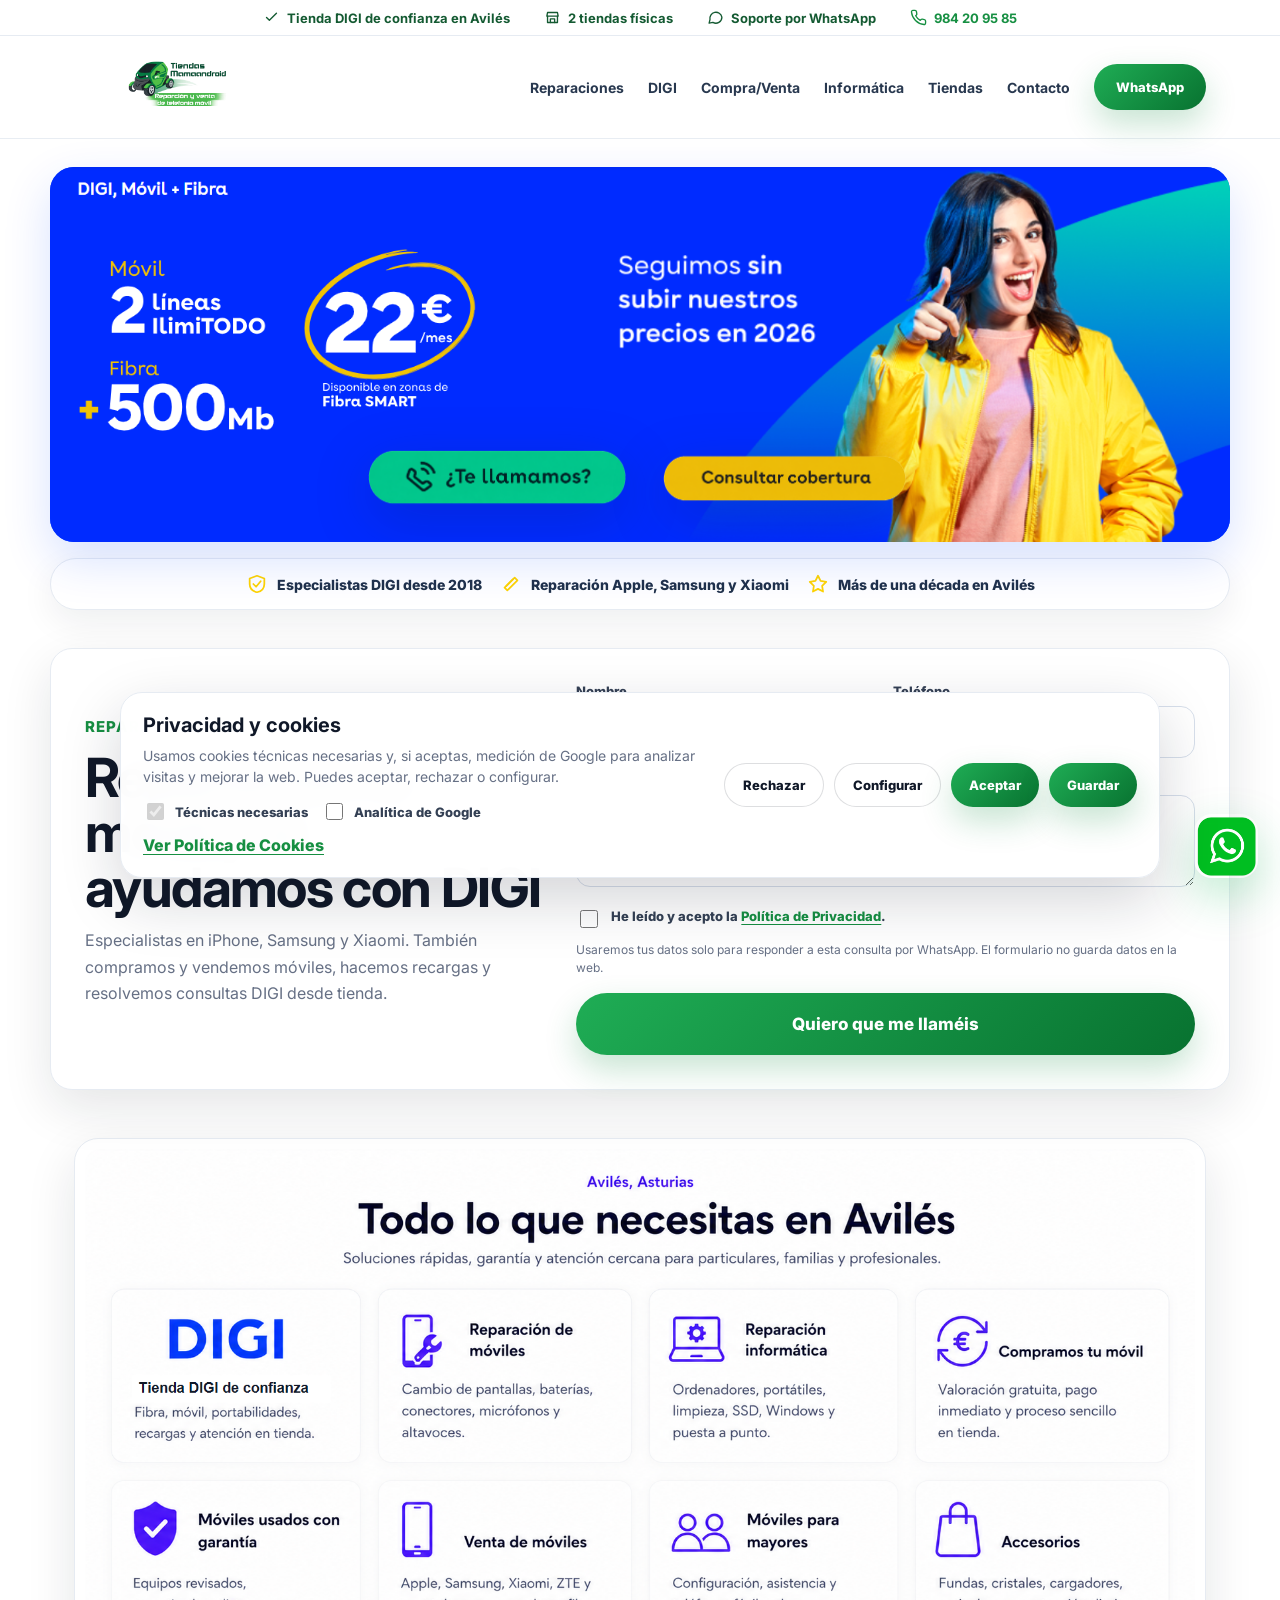
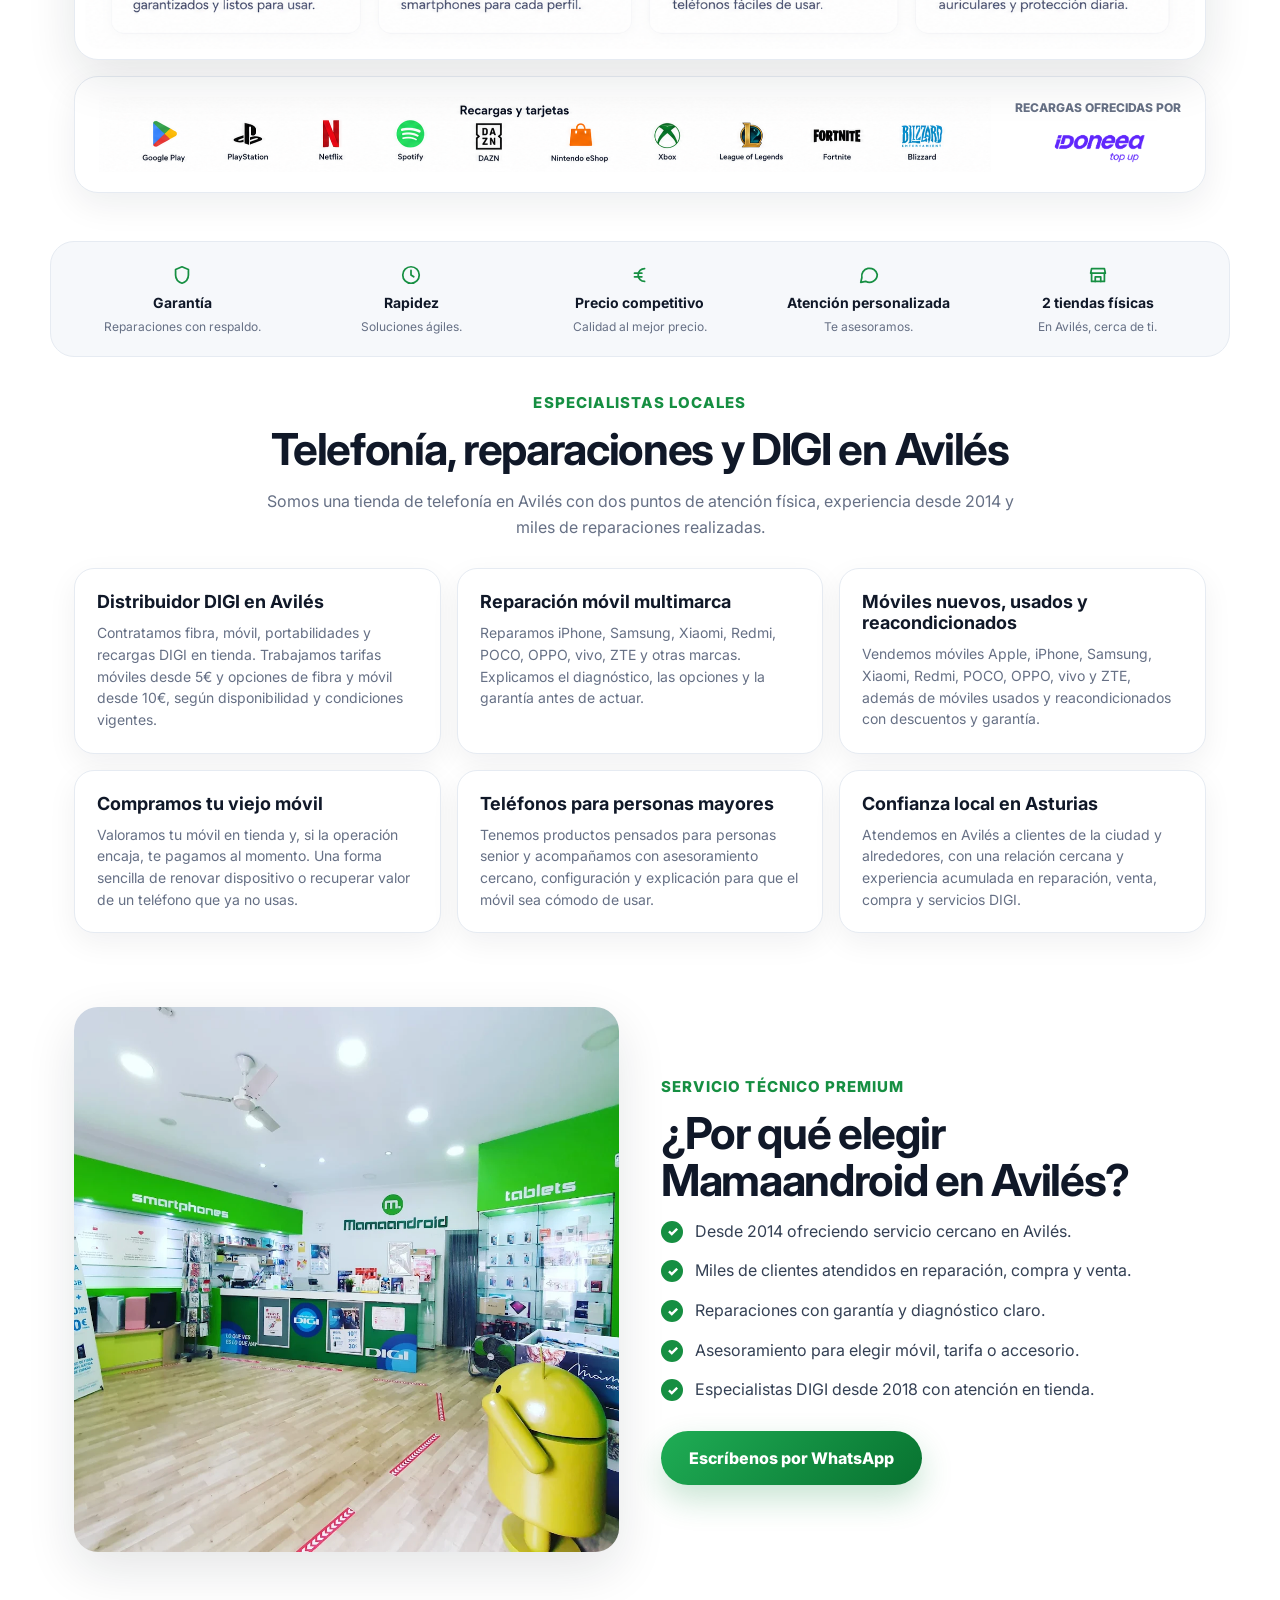
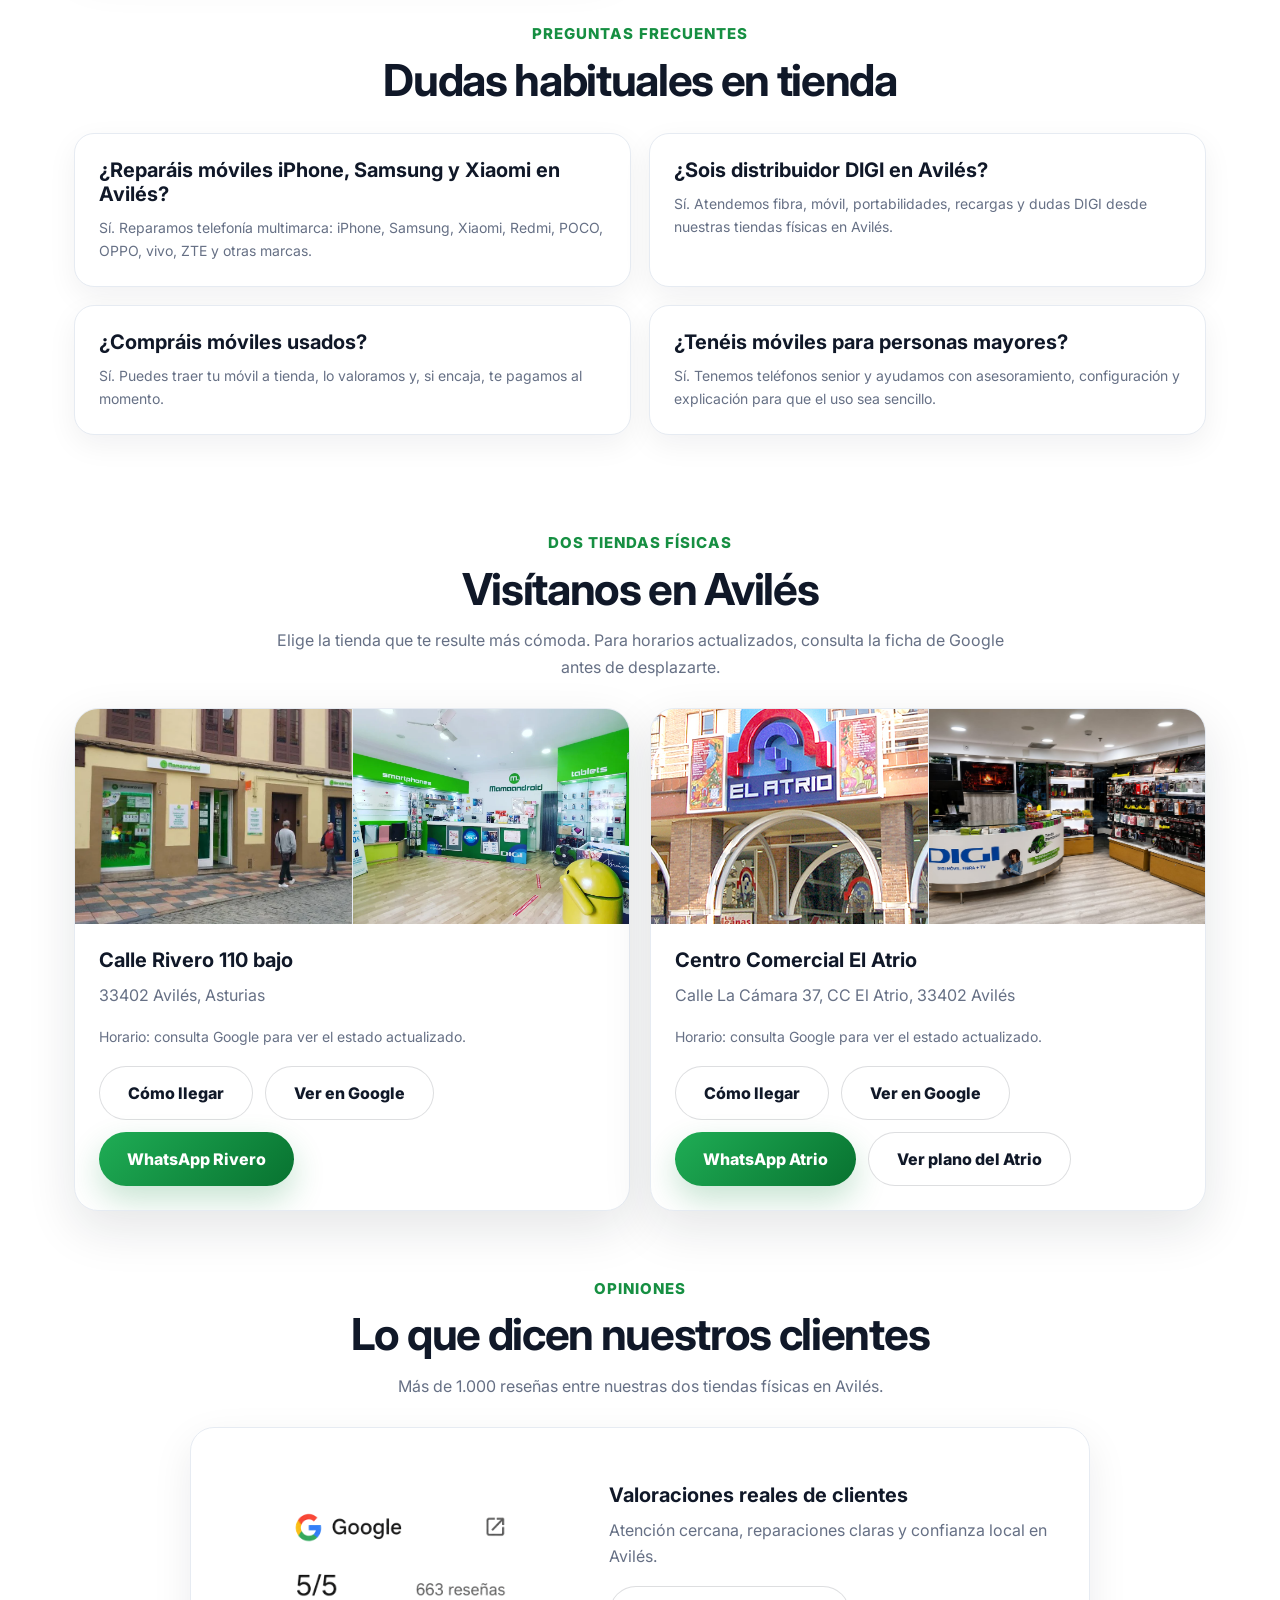
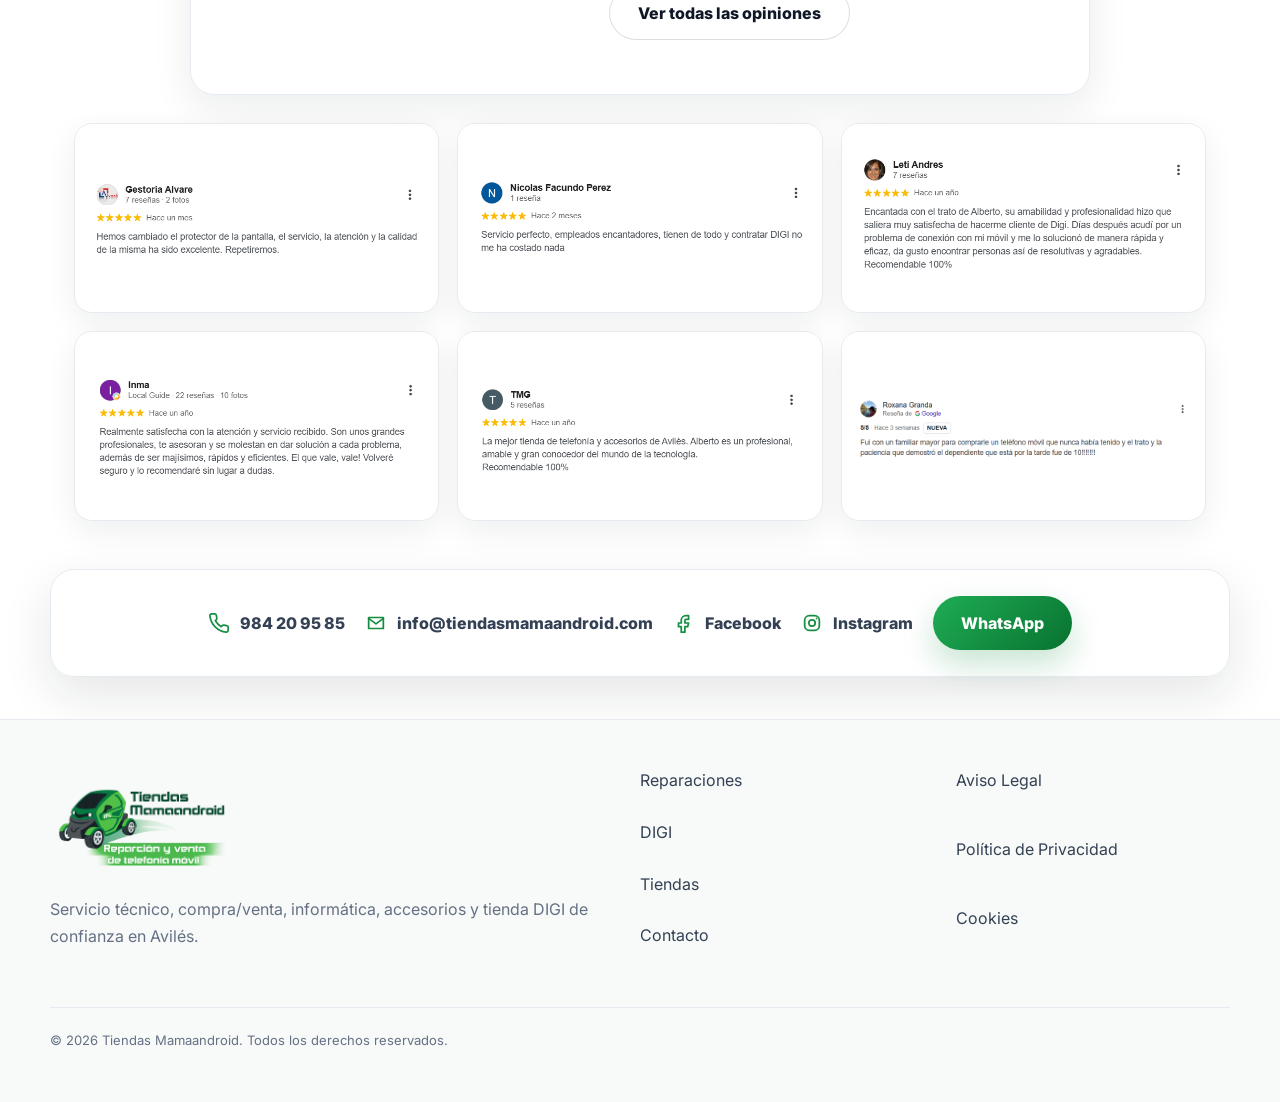
==== public/index.html @ 0723f3c7 "Improve local SEO for Aviles" ====
<!doctype html>
<html lang="es">
<head>
  <meta charset="utf-8">
  <meta name="viewport" content="width=device-width, initial-scale=1">
  <title>Reparación de móviles y DIGI en Avilés | Tiendas Mamaandroid</title>
  <meta name="description" content="Tiendas Mamaandroid en Avilés, Asturias: distribuidor DIGI, reparación móvil multimarca desde 2014, iPhone, Samsung, Xiaomi, OPPO, vivo y ZTE, móviles nuevos, usados, reacondicionados y compra de móviles al momento.">
  <meta name="keywords" content="reparación móviles Avilés, reparación iPhone Avilés, cambio pantalla iPhone Avilés, cambio batería iPhone Avilés, reparación Samsung Avilés, reparación Xiaomi Avilés, reparación OPPO Avilés, reparación vivo Avilés, reparación ZTE Avilés, servicio técnico móvil Avilés, distribuidor DIGI Avilés, DIGI Asturias, fibra DIGI Avilés, tarifas DIGI Avilés, comprar móvil Avilés, vender móvil Avilés, móviles reacondicionados Avilés, móviles usados Avilés, móviles senior Avilés, teléfonos para mayores Avilés">
  <meta name="robots" content="index, follow">
  <link rel="canonical" href="https://tiendasmamaandroid.com/">
  <meta property="og:type" content="website">
  <meta property="og:title" content="Tiendas Mamaandroid | Reparación móvil y DIGI en Avilés">
  <meta property="og:description" content="Reparación móvil multimarca, distribuidor DIGI, móviles nuevos, usados y reacondicionados, compra de móviles al momento y atención senior en Avilés.">
  <meta property="og:image" content="assets/digi-banner.png">
  <meta name="theme-color" content="#008f39">
  <link rel="preconnect" href="https://fonts.googleapis.com">
  <link rel="preconnect" href="https://fonts.gstatic.com" crossorigin>
  <link href="https://fonts.googleapis.com/css2?family=Inter:wght@400;500;600;700;800&display=swap" rel="stylesheet">
  <link rel="stylesheet" href="styles.css">
  <script>
    window.MAMAANDROID_GA_ID = "";
  </script>
  <script type="application/ld+json">
    {
      "@context": "https://schema.org",
      "@type": "LocalBusiness",
      "name": "Tiendas Mamaandroid",
      "url": "https://tiendasmamaandroid.com",
      "telephone": "+34984209585",
      "email": "info@tiendasmamaandroid.com",
      "areaServed": "Avilés, Asturias",
      "priceRange": "€€",
      "description": "Distribuidor DIGI y servicio técnico de telefonía multimarca en Avilés, Asturias. Reparación de móviles iPhone, Samsung, Xiaomi, OPPO, vivo y ZTE, venta de móviles nuevos, usados y reacondicionados, compra de móviles al momento, accesorios, recargas y atención para personas mayores.",
      "knowsAbout": [
        "reparación de móviles en Avilés",
        "reparación iPhone Avilés",
        "reparación Samsung Avilés",
        "reparación Xiaomi Avilés",
        "reparación OPPO Avilés",
        "reparación vivo Avilés",
        "reparación ZTE Avilés",
        "fibra DIGI Avilés",
        "tarifas DIGI Avilés",
        "móviles reacondicionados Avilés",
        "compra y venta de móviles usados",
        "teléfonos para mayores"
      ],
      "hasOfferCatalog": {
        "@type": "OfferCatalog",
        "name": "Servicios de Tiendas Mamaandroid en Avilés",
        "itemListElement": [
          {
            "@type": "Offer",
            "itemOffered": {
              "@type": "Service",
              "name": "Reparación móvil multimarca en Avilés",
              "description": "Reparación de telefonía Apple iPhone, Samsung, Xiaomi, Redmi, POCO, OPPO, vivo, ZTE y otras marcas."
            }
          },
          {
            "@type": "Offer",
            "itemOffered": {
              "@type": "Service",
              "name": "Distribuidor DIGI en Avilés",
              "description": "Fibra, móvil, portabilidades, recargas y asesoramiento DIGI en tienda."
            }
          },
          {
            "@type": "Offer",
            "itemOffered": {
              "@type": "Service",
              "name": "Compra y venta de móviles en Avilés",
              "description": "Venta de móviles nuevos, usados y reacondicionados y compra de móviles usados con pago al momento."
            }
          },
          {
            "@type": "Offer",
            "itemOffered": {
              "@type": "Service",
              "name": "Móviles para personas mayores",
              "description": "Teléfonos senior y asesoramiento cercano para personas mayores."
            }
          }
        ]
      },
      "address": [
        {
          "@type": "PostalAddress",
          "streetAddress": "Calle Rivero 110 bajo",
          "addressLocality": "Avilés",
          "addressRegion": "Asturias",
          "postalCode": "33402",
          "addressCountry": "ES"
        },
        {
          "@type": "PostalAddress",
          "streetAddress": "Calle de La Cámara 37, Local B27, Centro Comercial El Atrio",
          "addressLocality": "Avilés",
          "addressRegion": "Asturias",
          "postalCode": "33402",
          "addressCountry": "ES"
        }
      ],
      "sameAs": [
        "https://facebook.com/mamaandroidAsturias",
        "https://instagram.com/mamaandroid_aviles"
      ]
    }
  </script>
  <script type="application/ld+json">
    {
      "@context": "https://schema.org",
      "@type": "FAQPage",
      "mainEntity": [
        {
          "@type": "Question",
          "name": "¿Reparáis móviles iPhone, Samsung y Xiaomi en Avilés?",
          "acceptedAnswer": {
            "@type": "Answer",
            "text": "Sí. En Tiendas Mamaandroid reparamos telefonía multimarca en Avilés, incluyendo iPhone, Samsung, Xiaomi, Redmi, POCO, OPPO, vivo, ZTE y otras marcas."
          }
        },
        {
          "@type": "Question",
          "name": "¿Sois distribuidor DIGI en Avilés?",
          "acceptedAnswer": {
            "@type": "Answer",
            "text": "Sí. Atendemos contrataciones, portabilidades, fibra, móvil, recargas y consultas DIGI en nuestras tiendas de Avilés."
          }
        },
        {
          "@type": "Question",
          "name": "¿Compráis móviles usados?",
          "acceptedAnswer": {
            "@type": "Answer",
            "text": "Sí. Valoramos móviles usados en tienda y, si encaja, pagamos al momento."
          }
        },
        {
          "@type": "Question",
          "name": "¿Tenéis móviles para personas mayores?",
          "acceptedAnswer": {
            "@type": "Answer",
            "text": "Sí. Trabajamos con teléfonos para personas senior y ayudamos a elegir, configurar y entender el dispositivo con atención cercana."
          }
        }
      ]
    }
  </script>
</head>
<body>
  <header class="site-header" id="inicio">
    <div class="top-strip">
      <span><svg aria-hidden="true"><use href="#icon-check"></use></svg>Tienda DIGI de confianza en Avilés</span>
      <span><svg aria-hidden="true"><use href="#icon-store"></use></svg>2 tiendas físicas</span>
      <span><svg aria-hidden="true"><use href="#icon-chat"></use></svg>Soporte por WhatsApp</span>
      <a href="tel:+34984209585"><svg aria-hidden="true"><use href="#icon-phone"></use></svg>984 20 95 85</a>
    </div>
    <nav class="nav">
      <a class="brand" href="#inicio" aria-label="Tiendas Mamaandroid inicio">
        <img src="assets/logo-mamaandroid.png" alt="Tiendas Mamaandroid" width="260" height="104">
      </a>
      <button class="menu-toggle" type="button" aria-expanded="false" aria-controls="menu">Menú</button>
      <div class="menu" id="menu">
        <a href="#reparaciones">Reparaciones</a>
        <a href="#reparaciones">DIGI</a>
        <a href="#reparaciones">Compra/Venta</a>
        <a href="#reparaciones">Informática</a>
        <a href="#tiendas">Tiendas</a>
        <a href="#contacto">Contacto</a>
        <a class="btn btn-green btn-small" href="https://wa.me/34641954160?text=Hola,%20quiero%20información%20sobre%20Tiendas%20Mamaandroid." target="_blank" rel="noopener">WhatsApp</a>
      </div>
    </nav>
  </header>

  <main>
    <section class="hero" aria-label="DIGI Móvil y Fibra">
      <img src="assets/digi-banner.png" alt="Oferta DIGI móvil y fibra disponible en Tiendas Mamaandroid Avilés" width="2048" height="681" fetchpriority="high">
      <div class="hero-actions">
        <a class="image-button" href="#formulario" aria-label="Te llamamos">
          <img src="assets/boton-te-llamamos.png" alt="Te llamamos">
        </a>
        <a class="image-button" href="https://www.digimobil.es/cobertura" target="_blank" rel="noopener" aria-label="Consultar cobertura DIGI">
          <img src="assets/boton-consulta-cobertura.png" alt="Consultar cobertura">
        </a>
      </div>
    </section>

    <div class="trust-bar" aria-label="Confianza Mamaandroid">
      <span><svg aria-hidden="true"><use href="#icon-badge"></use></svg>Especialistas DIGI desde 2018</span>
      <span><svg aria-hidden="true"><use href="#icon-tool"></use></svg>Reparación Apple, Samsung y Xiaomi</span>
      <span><svg aria-hidden="true"><use href="#icon-star"></use></svg>Más de una década en Avilés</span>
    </div>

    <section class="lead-card" id="formulario">
      <div>
        <p class="eyebrow">Reparaciones y DIGI en Avilés</p>
        <h1>Reparamos tu móvil y te ayudamos con DIGI</h1>
        <p>Especialistas en iPhone, Samsung y Xiaomi. También compramos y vendemos móviles, hacemos recargas y resolvemos consultas DIGI desde tienda.</p>
      </div>
      <form id="leadForm" class="lead-form">
        <label>
          <span>Nombre</span>
          <input name="nombre" autocomplete="name" required>
        </label>
        <label>
          <span>Teléfono</span>
          <input name="telefono" inputmode="tel" autocomplete="tel" required>
        </label>
        <label>
          <span>¿Qué necesitas?</span>
          <textarea name="necesidad" rows="3" placeholder="DIGI, reparar móvil, vender mi móvil, informática..." required></textarea>
        </label>
        <label class="privacy-check">
          <input name="privacidad" type="checkbox" required>
          <span>He leído y acepto la <a href="politica-privacidad.html" target="_blank" rel="noopener">Política de Privacidad</a>.</span>
        </label>
        <p class="privacy-note">Usaremos tus datos solo para responder a esta consulta por WhatsApp. El formulario no guarda datos en la web.</p>
        <button class="btn btn-green btn-xl" type="submit">Quiero que me llaméis</button>
      </form>
    </section>

    <section class="section" id="reparaciones">
      <div class="services-showcase">
        <img src="assets/servicios.png" alt="Servicios de Tiendas Mamaandroid en Avilés: DIGI, reparación de móviles, reparación informática, compra y venta de móviles, móviles para mayores y accesorios" loading="lazy">
        <ul class="services-seo-list visually-hidden" aria-label="Servicios disponibles">
          <li id="digi">Tienda DIGI de confianza</li>
          <li>Reparación de móviles</li>
          <li id="informatica">Reparación informática</li>
          <li id="compra-venta">Compramos tu móvil</li>
          <li>Móviles usados con garantía</li>
          <li>Venta de móviles</li>
          <li>Móviles para mayores</li>
          <li>Accesorios</li>
        </ul>
      </div>
      <div class="mobile-services" aria-label="Servicios principales en Avilés">
        <article><svg><use href="#icon-badge"></use></svg><strong>Tienda DIGI</strong><span>Fibra, móvil, portabilidades y recargas.</span></article>
        <article><svg><use href="#icon-phone-repair"></use></svg><strong>Reparación móvil</strong><span>iPhone, Samsung, Xiaomi y otras marcas.</span></article>
        <article><svg><use href="#icon-laptop"></use></svg><strong>Informática</strong><span>Portátiles, SSD, Windows y puesta a punto.</span></article>
        <article><svg><use href="#icon-euro"></use></svg><strong>Compramos tu móvil</strong><span>Valoración en tienda y pago inmediato.</span></article>
        <article><svg><use href="#icon-mobile"></use></svg><strong>Venta de móviles</strong><span>Equipos revisados y opciones con garantía.</span></article>
        <article><svg><use href="#icon-bag"></use></svg><strong>Accesorios</strong><span>Fundas, cristales, cargadores y auriculares.</span></article>
      </div>
      <div class="recharge-block">
        <img class="recharge-main" src="assets/recargas.png" alt="Recargas disponibles en Tiendas Mamaandroid" loading="lazy">
        <div class="recharge-powered">
          <span>Recargas ofrecidas por</span>
          <img src="assets/idonea.png" alt="Idonea" loading="lazy">
        </div>
      </div>
    </section>

    <section class="confidence">
      <div><svg><use href="#icon-shield"></use></svg><strong>Garantía</strong><span>Reparaciones con respaldo.</span></div>
      <div><svg><use href="#icon-clock"></use></svg><strong>Rapidez</strong><span>Soluciones ágiles.</span></div>
      <div><svg><use href="#icon-euro"></use></svg><strong>Precio competitivo</strong><span>Calidad al mejor precio.</span></div>
      <div><svg><use href="#icon-chat"></use></svg><strong>Atención personalizada</strong><span>Te asesoramos.</span></div>
      <div><svg><use href="#icon-store"></use></svg><strong>2 tiendas físicas</strong><span>En Avilés, cerca de ti.</span></div>
    </section>

    <section class="section seo-strengths" aria-labelledby="seo-strengths-title">
      <div class="section-heading">
        <p class="eyebrow">Especialistas locales</p>
        <h2 id="seo-strengths-title">Telefonía, reparaciones y DIGI en Avilés</h2>
        <p>Somos una tienda de telefonía en Avilés con dos puntos de atención física, experiencia desde 2014 y miles de reparaciones realizadas.</p>
      </div>
      <div class="strength-grid">
        <article>
          <h3>Distribuidor DIGI en Avilés</h3>
          <p>Contratamos fibra, móvil, portabilidades y recargas DIGI en tienda. Trabajamos tarifas móviles desde 5€ y opciones de fibra y móvil desde 10€, según disponibilidad y condiciones vigentes.</p>
        </article>
        <article>
          <h3>Reparación móvil multimarca</h3>
          <p>Reparamos iPhone, Samsung, Xiaomi, Redmi, POCO, OPPO, vivo, ZTE y otras marcas. Explicamos el diagnóstico, las opciones y la garantía antes de actuar.</p>
        </article>
        <article>
          <h3>Móviles nuevos, usados y reacondicionados</h3>
          <p>Vendemos móviles Apple, iPhone, Samsung, Xiaomi, Redmi, POCO, OPPO, vivo y ZTE, además de móviles usados y reacondicionados con descuentos y garantía.</p>
        </article>
        <article>
          <h3>Compramos tu viejo móvil</h3>
          <p>Valoramos tu móvil en tienda y, si la operación encaja, te pagamos al momento. Una forma sencilla de renovar dispositivo o recuperar valor de un teléfono que ya no usas.</p>
        </article>
        <article>
          <h3>Teléfonos para personas mayores</h3>
          <p>Tenemos productos pensados para personas senior y acompañamos con asesoramiento cercano, configuración y explicación para que el móvil sea cómodo de usar.</p>
        </article>
        <article>
          <h3>Confianza local en Asturias</h3>
          <p>Atendemos en Avilés a clientes de la ciudad y alrededores, con una relación cercana y experiencia acumulada en reparación, venta, compra y servicios DIGI.</p>
        </article>
      </div>
    </section>

    <section class="split section">
      <div class="image-stack">
        <img src="assets/rivero-interior.webp" alt="Interior de Tiendas Mamaandroid Rivero en Avilés" loading="lazy">
      </div>
      <div>
        <p class="eyebrow">Servicio técnico premium</p>
        <h2>¿Por qué elegir Mamaandroid en Avilés?</h2>
        <ul class="check-list">
          <li>Desde 2014 ofreciendo servicio cercano en Avilés.</li>
          <li>Miles de clientes atendidos en reparación, compra y venta.</li>
          <li>Reparaciones con garantía y diagnóstico claro.</li>
          <li>Asesoramiento para elegir móvil, tarifa o accesorio.</li>
          <li>Especialistas DIGI desde 2018 con atención en tienda.</li>
        </ul>
        <a class="btn btn-green" href="https://wa.me/34641954160?text=Hola,%20quiero%20hablar%20con%20Tiendas%20Mamaandroid." target="_blank" rel="noopener">Escríbenos por WhatsApp</a>
      </div>
    </section>

    <section class="section faq-section" aria-labelledby="faq-title">
      <div class="section-heading">
        <p class="eyebrow">Preguntas frecuentes</p>
        <h2 id="faq-title">Dudas habituales en tienda</h2>
      </div>
      <div class="faq-grid">
        <article>
          <h3>¿Reparáis móviles iPhone, Samsung y Xiaomi en Avilés?</h3>
          <p>Sí. Reparamos telefonía multimarca: iPhone, Samsung, Xiaomi, Redmi, POCO, OPPO, vivo, ZTE y otras marcas.</p>
        </article>
        <article>
          <h3>¿Sois distribuidor DIGI en Avilés?</h3>
          <p>Sí. Atendemos fibra, móvil, portabilidades, recargas y dudas DIGI desde nuestras tiendas físicas en Avilés.</p>
        </article>
        <article>
          <h3>¿Compráis móviles usados?</h3>
          <p>Sí. Puedes traer tu móvil a tienda, lo valoramos y, si encaja, te pagamos al momento.</p>
        </article>
        <article>
          <h3>¿Tenéis móviles para personas mayores?</h3>
          <p>Sí. Tenemos teléfonos senior y ayudamos con asesoramiento, configuración y explicación para que el uso sea sencillo.</p>
        </article>
      </div>
    </section>

    <section class="section" id="tiendas">
      <div class="section-heading">
        <p class="eyebrow">Dos tiendas físicas</p>
        <h2>Visítanos en Avilés</h2>
        <p>Elige la tienda que te resulte más cómoda. Para horarios actualizados, consulta la ficha de Google antes de desplazarte.</p>
      </div>
      <div class="store-grid">
        <article class="store-card">
          <div class="store-media">
            <img src="assets/rivero-exterior.webp" alt="Exterior Tiendas Mamaandroid Calle Rivero 110" loading="lazy">
            <img src="assets/rivero-interior.webp" alt="Interior Tiendas Mamaandroid Calle Rivero" loading="lazy">
          </div>
          <div class="store-body">
            <h3>Calle Rivero 110 bajo</h3>
            <p>33402 Avilés, Asturias</p>
            <p class="muted">Horario: consulta Google para ver el estado actualizado.</p>
            <div class="store-actions">
              <a class="btn btn-outline" href="https://www.google.com/maps?daddr=C.+Rivero,+110,+bajo,+33402+Avilés,+Asturias,+España" target="_blank" rel="noopener">Cómo llegar</a>
              <a class="btn btn-outline" href="https://share.google/ePI6ovXOWX1j8dBA2" target="_blank" rel="noopener">Ver en Google</a>
              <a class="btn btn-green" href="https://wa.me/34614386289?text=Hola,%20quiero%20hablar%20con%20Mamaandroid%20Rivero." target="_blank" rel="noopener">WhatsApp Rivero</a>
            </div>
          </div>
        </article>
        <article class="store-card">
          <div class="store-media">
            <img src="assets/atrio-exterior.jpg" alt="Exterior Centro Comercial El Atrio en Avilés" loading="lazy">
            <img src="assets/atrio-interior.jpeg" alt="Interior tienda Mamaandroid El Atrio" loading="lazy">
          </div>
          <div class="store-body">
            <h3>Centro Comercial El Atrio</h3>
            <p>Calle La Cámara 37, CC El Atrio, 33402 Avilés</p>
            <p class="muted">Horario: consulta Google para ver el estado actualizado.</p>
            <div class="store-actions">
              <a class="btn btn-outline" href="https://www.google.com/maps?daddr=C.C+Atrio,+C.+de+la+C%C3%A1mara,+37,+Loc+B27,+33402+Avil%C3%A9s,+Asturias,+Espa%C3%B1a" target="_blank" rel="noopener">Cómo llegar</a>
              <a class="btn btn-outline" href="https://share.google/Gp64nGQ5MAxEKOwdr" target="_blank" rel="noopener">Ver en Google</a>
              <a class="btn btn-green" href="https://wa.me/34641954160?text=Hola,%20quiero%20hablar%20con%20Mamaandroid%20El%20Atrio." target="_blank" rel="noopener">WhatsApp Atrio</a>
              <a class="btn btn-outline" href="assets/atrio-plano.jpg" target="_blank" rel="noopener">Ver plano del Atrio</a>
            </div>
          </div>
        </article>
      </div>
    </section>

    <section class="reviews section">
      <div class="section-heading">
        <p class="eyebrow">Opiniones</p>
        <h2>Lo que dicen nuestros clientes</h2>
        <p>Más de 1.000 reseñas entre nuestras dos tiendas físicas en Avilés.</p>
      </div>
      <div class="rating-summary">
        <img src="assets/resenas-google.png" alt="Valoración 5 de 5 en reseñas de Google" loading="lazy">
        <div>
          <h3>Valoraciones reales de clientes</h3>
          <p>Atención cercana, reparaciones claras y confianza local en Avilés.</p>
          <a class="btn btn-outline" href="https://www.google.com/search?q=Mamaandroid+Avil%C3%A9s+opiniones" target="_blank" rel="noopener">Ver todas las opiniones</a>
        </div>
      </div>
      <div class="reviews-grid" aria-label="Capturas de reseñas de Google de Tiendas Mamaandroid">
        <img src="assets/opinion-google-0.png" alt="Opinión de Google sobre Tiendas Mamaandroid" loading="lazy">
        <img src="assets/opinion-google-1.png" alt="Opinión de Google sobre Tiendas Mamaandroid" loading="lazy">
        <img src="assets/opinion-google-2.png" alt="Opinión de Google sobre Tiendas Mamaandroid" loading="lazy">
        <img src="assets/opinion-google-3.png" alt="Opinión de Google sobre Tiendas Mamaandroid" loading="lazy">
        <img src="assets/opinion-google-4.png" alt="Opinión de Google sobre Tiendas Mamaandroid" loading="lazy">
        <img src="assets/opinion-google-5.png" alt="Opinión de Google sobre Tiendas Mamaandroid" loading="lazy">
      </div>
    </section>

    <section class="contact-strip" id="contacto">
      <a href="tel:+34984209585"><svg><use href="#icon-phone"></use></svg><span>984 20 95 85</span></a>
      <a href="mailto:info@tiendasmamaandroid.com"><svg><use href="#icon-mail"></use></svg><span>info@tiendasmamaandroid.com</span></a>
      <a href="https://facebook.com/mamaandroidAsturias" target="_blank" rel="noopener"><svg><use href="#icon-facebook"></use></svg><span>Facebook</span></a>
      <a href="https://instagram.com/mamaandroid_aviles" target="_blank" rel="noopener"><svg><use href="#icon-instagram"></use></svg><span>Instagram</span></a>
      <a class="btn btn-green" href="https://wa.me/34641954160?text=Hola,%20quiero%20información%20sobre%20Tiendas%20Mamaandroid." target="_blank" rel="noopener">WhatsApp</a>
    </section>
  </main>

  <footer class="footer">
    <div>
      <img src="assets/logo-mamaandroid.png" alt="Tiendas Mamaandroid" width="220" height="88">
      <p>Servicio técnico, compra/venta, informática, accesorios y tienda DIGI de confianza en Avilés.</p>
    </div>
    <nav>
      <a href="#reparaciones">Reparaciones</a>
      <a href="#reparaciones">DIGI</a>
      <a href="#tiendas">Tiendas</a>
      <a href="#contacto">Contacto</a>
    </nav>
    <nav>
      <a href="aviso-legal.html">Aviso Legal</a>
      <a href="politica-privacidad.html">Política de Privacidad</a>
      <a href="cookies.html">Cookies</a>
    </nav>
    <p class="copyright">© 2026 Tiendas Mamaandroid. Todos los derechos reservados.</p>
  </footer>

  <a class="floating-whatsapp" href="https://wa.me/34641954160?text=Hola,%20quiero%20información%20sobre%20Tiendas%20Mamaandroid." target="_blank" rel="noopener" aria-label="Abrir WhatsApp">
    <img src="assets/logowhatsapp.png" alt="">
  </a>

  <section class="cookie-banner" id="cookieBanner" hidden aria-label="Preferencias de cookies">
    <div>
      <h2>Privacidad y cookies</h2>
      <p>Usamos cookies técnicas necesarias y, si aceptas, medición de Google para analizar visitas y mejorar la web. Puedes aceptar, rechazar o configurar.</p>
      <div class="cookie-options" id="cookieOptions" hidden>
        <label><input type="checkbox" checked disabled> Técnicas necesarias</label>
        <label><input id="analyticsConsent" type="checkbox"> Analítica de Google</label>
      </div>
      <a href="cookies.html">Ver Política de Cookies</a>
    </div>
    <div class="cookie-actions">
      <button class="btn btn-outline" type="button" data-cookie-action="reject">Rechazar</button>
      <button class="btn btn-outline" type="button" data-cookie-action="settings">Configurar</button>
      <button class="btn btn-green" type="button" data-cookie-action="accept">Aceptar</button>
      <button class="btn btn-green" type="button" data-cookie-action="save" hidden>Guardar</button>
    </div>
  </section>

  <svg aria-hidden="true" class="sprite">
    <symbol id="icon-check" viewBox="0 0 24 24"><path d="m5 12 4 4L19 6"/></symbol>
    <symbol id="icon-store" viewBox="0 0 24 24"><path d="M4 10h16l-1-5H5l-1 5Z"/><path d="M5 10v9h14v-9"/><path d="M9 19v-5h6v5"/></symbol>
    <symbol id="icon-chat" viewBox="0 0 24 24"><path d="M21 11.5a8.5 8.5 0 0 1-12.7 7.4L3 20l1.2-5A8.5 8.5 0 1 1 21 11.5Z"/></symbol>
    <symbol id="icon-phone" viewBox="0 0 24 24"><path d="M22 16.9v3a2 2 0 0 1-2.2 2A19.8 19.8 0 0 1 2.1 4.2 2 2 0 0 1 4.1 2h3a2 2 0 0 1 2 1.7l.5 3a2 2 0 0 1-.5 1.7L8 9.5a16 16 0 0 0 6.5 6.5l1.1-1.1a2 2 0 0 1 1.7-.5l3 .5a2 2 0 0 1 1.7 2Z"/></symbol>
    <symbol id="icon-badge" viewBox="0 0 24 24"><path d="M12 3 4 6v6c0 5 3.4 8 8 9 4.6-1 8-4 8-9V6l-8-3Z"/><path d="m8 12 3 3 5-6"/></symbol>
    <symbol id="icon-tool" viewBox="0 0 24 24"><path d="M14 7 7 14"/><path d="m5 16 3 3 11-11-3-3L5 16Z"/></symbol>
    <symbol id="icon-star" viewBox="0 0 24 24"><path d="m12 3 2.8 5.7 6.2.9-4.5 4.4 1 6.2L12 17.3 6.5 20.2l1-6.2L3 9.6l6.2-.9L12 3Z"/></symbol>
    <symbol id="icon-phone-repair" viewBox="0 0 24 24"><rect x="5" y="2" width="9" height="19" rx="2"/><path d="M8 17h3"/><path d="m15 15 5 5"/><path d="m19 12 2 2-5 5-2-2 5-5Z"/><path d="m16 5 3-3 3 3-3 3-3-3Z"/></symbol>
    <symbol id="icon-laptop" viewBox="0 0 24 24"><path d="M4 5h16v11H4z"/><path d="M2 19h20"/></symbol>
    <symbol id="icon-hand" viewBox="0 0 24 24"><path d="M4 13h4l3 3h5a3 3 0 0 0 3-3"/><path d="M2 17h6l3 3h7"/><path d="M14 6a3 3 0 1 0 6 0 3 3 0 0 0-6 0Z"/></symbol>
    <symbol id="icon-shield" viewBox="0 0 24 24"><path d="M12 3 5 6v6c0 4.5 2.8 7.5 7 9 4.2-1.5 7-4.5 7-9V6l-7-3Z"/></symbol>
    <symbol id="icon-mobile" viewBox="0 0 24 24"><rect x="8" y="2" width="8" height="20" rx="2"/><path d="M11 18h2"/></symbol>
    <symbol id="icon-smartphones" viewBox="0 0 24 24"><rect x="4" y="3" width="9" height="18" rx="2"/><rect x="11" y="6" width="9" height="15" rx="2"/><path d="M7 17h3"/><path d="M14 18h3"/><path d="M16 3l1 2 2 1-2 1-1 2-1-2-2-1 2-1 1-2Z"/></symbol>
    <symbol id="icon-user" viewBox="0 0 24 24"><path d="M12 12a4 4 0 1 0 0-8 4 4 0 0 0 0 8Z"/><path d="M4 21a8 8 0 0 1 16 0"/></symbol>
    <symbol id="icon-bag" viewBox="0 0 24 24"><path d="M6 8h12l1 13H5L6 8Z"/><path d="M9 8a3 3 0 0 1 6 0"/></symbol>
    <symbol id="icon-clock" viewBox="0 0 24 24"><circle cx="12" cy="12" r="9"/><path d="M12 7v5l3 2"/></symbol>
    <symbol id="icon-euro" viewBox="0 0 24 24"><path d="M17 5a7 7 0 1 0 0 14"/><path d="M6 10h8"/><path d="M6 14h8"/></symbol>
    <symbol id="icon-mail" viewBox="0 0 24 24"><path d="M4 6h16v12H4z"/><path d="m4 7 8 6 8-6"/></symbol>
    <symbol id="icon-facebook" viewBox="0 0 24 24"><path d="M14 8h3V4h-3a5 5 0 0 0-5 5v3H6v4h3v6h4v-6h3l1-4h-4V9a1 1 0 0 1 1-1Z"/></symbol>
    <symbol id="icon-instagram" viewBox="0 0 24 24"><rect x="4" y="4" width="16" height="16" rx="5"/><circle cx="12" cy="12" r="3.5"/><path d="M17 7h.01"/></symbol>
  </svg>
  <script src="script.js"></script>
</body>
</html>
---- public/styles.css ----
:root {
  --blue: #0047ff;
  --blue-dark: #0030b5;
  --green: #168f42;
  --green-dark: #087230;
  --yellow: #ffd400;
  --ink: #101828;
  --muted: #667085;
  --line: #e6ebf2;
  --soft: #f6f8fb;
  --white: #fff;
  --shadow: 0 18px 50px rgba(16, 24, 40, .11);
  --radius: 22px;
}

* {
  box-sizing: border-box;
}

html {
  scroll-behavior: smooth;
}

body {
  margin: 0;
  font-family: Inter, system-ui, -apple-system, BlinkMacSystemFont, "Segoe UI", sans-serif;
  color: var(--ink);
  background: var(--white);
  text-rendering: optimizeLegibility;
  overflow-x: hidden;
}

body.menu-open {
  overflow: hidden;
}

a {
  color: inherit;
  text-decoration: none;
}

img {
  display: block;
  max-width: 100%;
}

svg {
  height: 22px;
  width: 22px;
  fill: none;
  stroke: currentColor;
  stroke-linecap: round;
  stroke-linejoin: round;
  stroke-width: 1.9;
}

.sprite {
  display: none;
}

.visually-hidden {
  position: absolute;
  width: 1px;
  height: 1px;
  overflow: hidden;
  clip: rect(0 0 0 0);
  white-space: nowrap;
  clip-path: inset(50%);
}

.site-header {
  position: sticky;
  top: 0;
  z-index: 50;
  background: rgba(255, 255, 255, .92);
  border-bottom: 1px solid rgba(230, 235, 242, .9);
  backdrop-filter: blur(18px);
}

.top-strip {
  display: flex;
  justify-content: center;
  gap: 34px;
  padding: 9px 20px;
  color: #145a32;
  font-size: 13px;
  font-weight: 700;
  border-bottom: 1px solid var(--line);
}

.top-strip span,
.top-strip a {
  display: inline-flex;
  align-items: center;
  gap: 7px;
}

.top-strip a {
  color: var(--green);
}

.top-strip svg {
  height: 17px;
  width: 17px;
}

.nav {
  display: flex;
  align-items: center;
  justify-content: space-between;
  max-width: 1180px;
  margin: 0 auto;
  padding: 14px 24px;
}

.brand img {
  width: 210px;
  height: auto;
  max-height: 74px;
  object-fit: contain;
}

.menu {
  display: flex;
  align-items: center;
  gap: 24px;
  color: #28384f;
  font-size: 14px;
  font-weight: 700;
}

.menu a:not(.btn) {
  padding: 10px 0;
  transition: color .2s ease;
}

.menu a:not(.btn):hover {
  color: var(--green);
}

.legal-menu {
  display: flex;
}

.menu-toggle {
  display: none;
  border: 1px solid var(--line);
  border-radius: 999px;
  background: var(--white);
  padding: 10px 14px;
  color: var(--ink);
  font-weight: 800;
}

.btn {
  display: inline-flex;
  align-items: center;
  justify-content: center;
  gap: 9px;
  min-height: 54px;
  border: 0;
  border-radius: 999px;
  padding: 0 28px;
  font: inherit;
  font-weight: 800;
  cursor: pointer;
  transition: transform .2s ease, box-shadow .2s ease, border-color .2s ease, background .2s ease;
}

.btn:hover {
  transform: translateY(-2px);
}

.btn-green {
  background: linear-gradient(135deg, #1fad55, var(--green-dark));
  color: var(--white);
  box-shadow: 0 14px 32px rgba(22, 143, 66, .24);
}

.btn-yellow {
  background: var(--yellow);
  color: #1c2a39;
  box-shadow: 0 16px 34px rgba(255, 212, 0, .28);
}

.btn-white,
.btn-outline {
  background: var(--white);
  color: var(--ink);
  border: 1px solid rgba(16, 24, 40, .14);
}

.btn-small {
  min-height: 46px;
  padding: 0 22px;
  font-size: 13px;
}

.btn-xl {
  min-height: 62px;
  padding: 0 36px;
  font-size: 17px;
}

.hero {
  position: relative;
  overflow: hidden;
  max-width: 1180px;
  margin: 28px auto 0;
  background: var(--blue);
  border-radius: 24px;
  box-shadow: 0 18px 48px rgba(0, 71, 255, .16);
}

.hero > img {
  width: 100%;
  height: auto;
  min-height: 0;
  object-fit: contain;
  object-position: center;
}

.trust-bar {
  display: flex;
  justify-content: center;
  max-width: 1180px;
  margin: 16px auto 0;
  gap: 18px;
  padding: 14px 22px;
  background: var(--white);
  border: 1px solid var(--line);
  border-radius: 999px;
  color: #203149;
  font-size: 14px;
  font-weight: 800;
  box-shadow: 0 12px 34px rgba(16, 24, 40, .07);
}

.trust-bar span {
  display: inline-flex;
  align-items: center;
  gap: 9px;
}

.trust-bar svg {
  color: var(--yellow);
}

.hero-actions {
  position: absolute;
  left: 50%;
  bottom: 18px;
  display: flex;
  gap: 16px;
  align-items: center;
  transform: translateX(-50%);
}

.image-button {
  display: block;
  width: min(270px, 34vw);
  line-height: 0;
  border-radius: 999px;
  filter: drop-shadow(0 15px 28px rgba(16, 24, 40, .18));
  transition: transform .2s ease, filter .2s ease;
}

.image-button:hover {
  transform: translateY(-2px);
  filter: drop-shadow(0 18px 34px rgba(16, 24, 40, .24));
}

.image-button img {
  width: 100%;
  height: auto;
  display: block;
}

.lead-card {
  display: grid;
  grid-template-columns: .85fr 1.15fr;
  gap: 34px;
  align-items: center;
  max-width: 1180px;
  margin: 38px auto 0;
  padding: 34px;
  position: relative;
  z-index: 4;
  background: var(--white);
  border: 1px solid var(--line);
  border-radius: var(--radius);
  box-shadow: var(--shadow);
  scroll-margin-top: 128px;
}

.eyebrow {
  margin: 0 0 10px;
  color: var(--green);
  font-size: 15px;
  font-weight: 800;
  letter-spacing: .07em;
  text-transform: uppercase;
}

h1,
h2,
h3,
p {
  margin-top: 0;
}

h1 {
  margin-bottom: 12px;
  font-size: clamp(32px, 5vw, 54px);
  line-height: 1.02;
  letter-spacing: -.03em;
  overflow-wrap: anywhere;
}

h2 {
  margin-bottom: 14px;
  font-size: clamp(28px, 4vw, 44px);
  line-height: 1.08;
  letter-spacing: -.03em;
  overflow-wrap: anywhere;
}

h3 {
  margin-bottom: 10px;
  font-size: 20px;
}

p {
  color: var(--muted);
  line-height: 1.65;
}

.lead-form {
  display: grid;
  grid-template-columns: repeat(2, minmax(0, 1fr));
  gap: 14px;
}

.lead-form label:nth-child(3),
.lead-form .privacy-check,
.lead-form .privacy-note,
.lead-form button {
  grid-column: 1 / -1;
}

.privacy-check {
  display: flex;
  align-items: flex-start;
  gap: 10px;
  margin-top: 2px;
}

.privacy-check input {
  width: 18px;
  min-width: 18px;
  height: 18px;
  margin-top: 3px;
  accent-color: var(--green);
}

.privacy-check span {
  margin: 0;
  color: #344054;
  line-height: 1.45;
}

.privacy-check a {
  color: var(--green);
  text-decoration: underline;
  text-underline-offset: 3px;
}

.privacy-note {
  margin: -4px 0 2px;
  color: var(--muted);
  font-size: 12px;
  line-height: 1.5;
}

label span {
  display: block;
  margin-bottom: 7px;
  color: #344054;
  font-size: 13px;
  font-weight: 800;
}

input,
textarea {
  width: 100%;
  border: 1px solid #d7dfeb;
  border-radius: 14px;
  padding: 15px 16px;
  font: inherit;
  outline: none;
  transition: border-color .2s ease, box-shadow .2s ease;
}

textarea {
  resize: vertical;
}

input:focus,
textarea:focus {
  border-color: var(--green);
  box-shadow: 0 0 0 4px rgba(22, 143, 66, .12);
}

.section {
  max-width: 1180px;
  margin: 0 auto;
  padding: 48px 24px;
}

.section-heading {
  max-width: 760px;
  margin: 0 auto 28px;
  text-align: center;
}

.service-grid {
  display: grid;
  grid-template-columns: repeat(4, minmax(0, 1fr));
  gap: 18px;
}

.service-card {
  min-height: 245px;
  padding: 28px;
  background: var(--white);
  border: 1px solid var(--line);
  border-radius: 20px;
  box-shadow: 0 10px 34px rgba(16, 24, 40, .06);
  transition: transform .2s ease, box-shadow .2s ease, border-color .2s ease;
}

.service-card:hover {
  transform: translateY(-5px);
  border-color: rgba(22, 143, 66, .32);
  box-shadow: var(--shadow);
}

.service-card svg {
  height: 48px;
  width: 48px;
  margin-bottom: 22px;
  color: var(--green);
}

.service-logo {
  width: 92px;
  height: 48px;
  object-fit: contain;
  margin-bottom: 22px;
}

.service-card p {
  margin-bottom: 0;
  font-size: 14px;
}

.services-showcase {
  display: grid;
  gap: 0;
  padding: 10px;
  position: relative;
  background: var(--white);
  border: 1px solid var(--line);
  border-radius: 24px;
  box-shadow: var(--shadow);
}

.services-showcase > img {
  width: 100%;
  border-radius: 16px;
}

.mobile-services {
  display: none;
}

.services-seo-list {
  display: flex;
  flex-wrap: wrap;
  justify-content: center;
  gap: 10px;
  margin: 0;
  padding: 0;
  list-style: none;
}

.services-seo-list li {
  padding: 8px 13px;
  border: 1px solid var(--line);
  border-radius: 999px;
  background: #fbfcff;
  color: #344054;
  font-size: 13px;
  font-weight: 800;
}

.recharge-block {
  display: grid;
  grid-template-columns: 1fr auto;
  gap: 24px;
  align-items: center;
  margin-top: 16px;
  padding: 20px 24px;
  background: #fff;
  border: 1px solid var(--line);
  border-radius: 24px;
  box-shadow: 0 12px 34px rgba(16, 24, 40, .07);
}

.recharge-main {
  width: 100%;
  max-height: 104px;
  object-fit: contain;
}

.recharge-powered {
  display: grid;
  gap: 8px;
  justify-items: center;
  min-width: 150px;
  color: var(--muted);
  font-size: 12px;
  font-weight: 800;
  text-transform: uppercase;
}

.recharge-powered img {
  width: 116px;
  height: auto;
}

.confidence {
  display: grid;
  grid-template-columns: repeat(5, minmax(0, 1fr));
  gap: 14px;
  max-width: 1180px;
  margin: 0 auto;
  padding: 22px 24px;
  background: var(--soft);
  border: 1px solid var(--line);
  border-radius: 24px;
}

.confidence div {
  display: grid;
  gap: 8px;
  justify-items: center;
  text-align: center;
}

.confidence svg {
  color: var(--green);
}

.confidence strong {
  font-size: 14px;
}

.confidence span {
  color: var(--muted);
  font-size: 12px;
}

.seo-strengths {
  padding-top: 34px;
  padding-bottom: 34px;
}

.strength-grid {
  display: grid;
  grid-template-columns: repeat(3, minmax(0, 1fr));
  gap: 16px;
}

.strength-grid article {
  padding: 22px;
  background: var(--white);
  border: 1px solid var(--line);
  border-radius: 20px;
  box-shadow: 0 10px 30px rgba(16, 24, 40, .06);
}

.strength-grid h3 {
  font-size: 18px;
}

.strength-grid p {
  margin-bottom: 0;
  font-size: 14px;
  line-height: 1.55;
}

.split {
  display: grid;
  grid-template-columns: 1fr 1fr;
  gap: 42px;
  align-items: center;
}

.split.section {
  padding-top: 40px;
  padding-bottom: 40px;
}

.image-stack img {
  width: 100%;
  border-radius: 24px;
  box-shadow: var(--shadow);
}

.check-list {
  display: grid;
  gap: 14px;
  margin: 0 0 28px;
  padding: 0;
  list-style: none;
}

.check-list li {
  position: relative;
  padding-left: 34px;
  color: #344054;
  line-height: 1.6;
}

.check-list li::before {
  position: absolute;
  left: 0;
  top: 2px;
  content: "✓";
  display: grid;
  place-items: center;
  width: 22px;
  height: 22px;
  border-radius: 50%;
  background: var(--green);
  color: var(--white);
  font-size: 13px;
  font-weight: 900;
}

.store-grid {
  display: grid;
  grid-template-columns: repeat(2, minmax(0, 1fr));
  gap: 20px;
}

.store-card {
  overflow: hidden;
  background: var(--white);
  border: 1px solid var(--line);
  border-radius: 24px;
  box-shadow: var(--shadow);
}

.store-media {
  display: grid;
  grid-template-columns: 1fr 1fr;
  gap: 1px;
  background: var(--line);
}

.store-media img {
  width: 100%;
  height: 215px;
  object-fit: cover;
}

.store-body {
  padding: 24px;
}

.muted {
  color: var(--muted);
  font-size: 14px;
}

.store-actions {
  display: flex;
  flex-wrap: wrap;
  gap: 12px;
  margin-top: 18px;
}

.reviews {
  padding-top: 18px;
}

.rating-summary {
  display: grid;
  grid-template-columns: minmax(220px, 360px) 1fr;
  gap: 30px;
  align-items: center;
  max-width: 900px;
  margin: 0 auto 28px;
  padding: 28px;
  background: var(--white);
  border: 1px solid var(--line);
  border-radius: 24px;
  box-shadow: 0 14px 40px rgba(16, 24, 40, .08);
}

.rating-summary img {
  width: 100%;
  max-height: 210px;
  object-fit: contain;
}

.reviews-grid {
  display: grid;
  grid-template-columns: repeat(3, minmax(0, 1fr));
  gap: 18px;
}

.reviews-grid img {
  width: 100%;
  height: 190px;
  object-fit: contain;
  padding: 16px;
  background: var(--white);
  border: 1px solid var(--line);
  border-radius: 18px;
  box-shadow: 0 10px 30px rgba(16, 24, 40, .07);
}

.faq-section {
  padding-top: 30px;
}

.faq-grid {
  display: grid;
  grid-template-columns: repeat(2, minmax(0, 1fr));
  gap: 18px;
}

.faq-grid article {
  padding: 24px;
  background: var(--white);
  border: 1px solid var(--line);
  border-radius: 20px;
  box-shadow: 0 10px 30px rgba(16, 24, 40, .06);
}

.faq-grid p {
  margin-bottom: 0;
  font-size: 14px;
}

.contact-strip {
  display: flex;
  flex-wrap: wrap;
  align-items: center;
  justify-content: center;
  gap: 20px;
  max-width: 1180px;
  margin: 0 auto 42px;
  padding: 26px;
  border: 1px solid var(--line);
  border-radius: 24px;
  box-shadow: var(--shadow);
}

.contact-strip a:not(.btn) {
  display: inline-flex;
  align-items: center;
  gap: 10px;
  color: #344054;
  font-weight: 800;
}

.contact-strip svg {
  color: var(--green);
}

.footer {
  display: grid;
  grid-template-columns: 1.2fr .6fr .6fr;
  gap: 42px;
  padding: 50px max(24px, calc((100vw - 1180px) / 2));
  color: #344054;
  background: #f7faf8;
  border-top: 1px solid var(--line);
}

.footer img {
  width: 190px;
  max-height: 126px;
  height: auto;
  object-fit: contain;
}

.legal-main {
  max-width: 920px;
  margin: 0 auto;
  padding: 72px 24px;
}

.legal-main article {
  padding: 34px;
  background: var(--white);
  border: 1px solid var(--line);
  border-radius: var(--radius);
  box-shadow: var(--shadow);
}

.legal-main h1 {
  font-size: clamp(32px, 4vw, 48px);
}

.legal-main h2 {
  margin-top: 34px;
  font-size: clamp(22px, 3vw, 30px);
}

.legal-main ul {
  display: grid;
  gap: 10px;
  padding-left: 22px;
  color: #344054;
  line-height: 1.65;
}

.footer p {
  color: var(--muted);
}

.footer nav {
  display: grid;
  gap: 12px;
}

.footer a:hover {
  color: var(--green);
}

.copyright {
  grid-column: 1 / -1;
  margin: 0;
  padding-top: 22px;
  border-top: 1px solid var(--line);
  font-size: 13px;
}

.floating-whatsapp {
  position: fixed;
  right: 22px;
  bottom: 22px;
  z-index: 60;
  display: inline-flex;
  align-items: center;
  justify-content: center;
  width: 64px;
  height: 64px;
  border-radius: 18px;
  background: transparent;
  box-shadow: 0 18px 45px rgba(25, 184, 90, .28);
}

.floating-whatsapp img {
  width: 100%;
  height: 100%;
  object-fit: contain;
}

.cookie-banner {
  position: fixed;
  left: 22px;
  right: 22px;
  bottom: 22px;
  z-index: 80;
  display: grid;
  grid-template-columns: 1fr auto;
  gap: 22px;
  align-items: center;
  max-width: 1040px;
  margin: 0 auto;
  padding: 22px;
  background: rgba(255, 255, 255, .98);
  border: 1px solid var(--line);
  border-radius: 22px;
  box-shadow: 0 22px 60px rgba(16, 24, 40, .18);
  backdrop-filter: blur(16px);
}

.cookie-banner[hidden] {
  display: none;
}

.cookie-banner h2 {
  margin-bottom: 8px;
  font-size: 20px;
  letter-spacing: 0;
}

.cookie-banner p {
  margin-bottom: 10px;
  font-size: 14px;
  line-height: 1.55;
}

.cookie-banner a {
  color: var(--green);
  font-weight: 800;
  text-decoration: underline;
  text-underline-offset: 3px;
}

.cookie-options {
  display: flex;
  flex-wrap: wrap;
  gap: 14px;
  margin: 12px 0;
}

.cookie-options label {
  display: inline-flex;
  align-items: center;
  gap: 8px;
  color: #344054;
  font-size: 13px;
  font-weight: 800;
}

.cookie-options input {
  width: 17px;
  height: 17px;
  accent-color: var(--green);
}

.cookie-actions {
  display: flex;
  flex-wrap: wrap;
  justify-content: flex-end;
  gap: 10px;
}

.cookie-actions .btn {
  min-height: 44px;
  padding: 0 18px;
  font-size: 13px;
}

@media (prefers-reduced-motion: no-preference) {
  .service-card,
  .lead-card,
  .store-card,
  .rating-summary,
  .reviews-grid img,
  .confidence,
  .split {
    animation: fade-up .7s ease both;
  }

  @keyframes fade-up {
    from {
      opacity: 0;
      transform: translateY(18px);
    }
    to {
      opacity: 1;
      transform: translateY(0);
    }
  }
}

@media (max-width: 980px) {
  .top-strip {
    display: none;
  }

  .menu-toggle {
    display: inline-flex;
  }

  .menu {
    position: fixed;
    top: 88px;
    left: 14px;
    right: 14px;
    z-index: 80;
    display: none;
    grid-template-columns: 1fr;
    gap: 4px;
    padding: 18px;
    background: var(--white);
    border: 1px solid var(--line);
    border-radius: 18px;
    box-shadow: var(--shadow);
  }

  .menu.open {
    display: grid;
  }

  .legal-menu {
    position: static;
    inset: auto;
    display: flex;
    flex-wrap: wrap;
    justify-content: flex-end;
    gap: 12px;
    padding: 0;
    background: transparent;
    border: 0;
    border-radius: 0;
    box-shadow: none;
  }

  .menu a {
    min-height: 48px;
    padding: 14px 16px;
    border-radius: 12px;
    font-size: 16px;
  }

  .menu a:not(.btn):hover {
    background: var(--soft);
  }

  .hero-actions {
    position: static;
    justify-content: center;
    padding: 16px 18px 20px;
    transform: none;
    background: var(--white);
  }

  .trust-bar {
    align-items: flex-start;
    flex-direction: column;
    gap: 12px;
    width: calc(100% - 36px);
    margin: 14px 18px 0;
    padding: 16px 20px;
    border-radius: 18px;
  }

  .lead-card,
  .split,
  .rating-summary,
  .strength-grid,
  .store-grid,
  .faq-grid {
    grid-template-columns: 1fr;
  }

  .lead-card {
    width: calc(100% - 36px);
    margin: 22px 18px 0;
  }

  .service-grid {
    grid-template-columns: repeat(2, minmax(0, 1fr));
  }

  .recharge-block,
  .cookie-banner {
    grid-template-columns: 1fr;
  }

  .cookie-actions {
    justify-content: flex-start;
  }

  .confidence {
    grid-template-columns: repeat(2, minmax(0, 1fr));
    margin: 0 18px;
  }

  .reviews-grid {
    grid-template-columns: repeat(2, minmax(0, 1fr));
  }
}

@media (max-width: 620px) {
  body {
    padding-bottom: env(safe-area-inset-bottom);
  }

  body.menu-open {
    overflow: auto;
  }

  .nav {
    display: grid;
    grid-template-columns: 1fr;
    gap: 8px;
    padding: 10px 12px 11px;
    min-height: 0;
  }

  .brand {
    justify-self: center;
  }

  .brand img {
    width: 180px;
    height: 76px;
    max-height: none;
    object-fit: contain;
  }

  .menu-toggle {
    display: none;
  }

  .menu {
    position: static;
    z-index: auto;
    display: flex;
    flex-wrap: wrap;
    justify-content: center;
    gap: 7px;
    width: 100%;
    padding: 0 0 2px;
    overflow: visible;
    background: transparent;
    border: 0;
    border-radius: 0;
    box-shadow: none;
  }

  .menu .btn {
    display: none;
  }

  .menu a {
    flex: 1 1 calc(33.333% - 8px);
    min-height: 36px;
    padding: 0 8px;
    border: 1px solid var(--line);
    border-radius: 999px;
    background: var(--white);
    color: #203149;
    font-size: 11px;
    text-align: center;
    box-shadow: 0 6px 18px rgba(16, 24, 40, .06);
  }

  .hero {
    margin: 12px 12px 18px;
    padding: 0;
    border-radius: 18px;
    background: transparent;
    box-shadow: none;
  }

  .hero > img {
    min-height: 0;
    max-height: none;
    object-position: center;
    border-radius: 18px;
    box-shadow: 0 10px 28px rgba(16, 24, 40, .08);
  }

  .hero-actions {
    flex-direction: column;
    gap: 12px;
    margin-top: 10px;
    margin-bottom: 20px;
    padding: 0;
    background: transparent;
  }

  .image-button {
    display: grid;
    place-items: center;
    width: min(292px, 86vw);
    height: 62px;
  }

  .image-button img {
    width: 100%;
    height: 100%;
    object-fit: contain;
  }

  .trust-bar {
    display: none;
  }

  .lead-card {
    padding: 20px;
  }

  .lead-card,
  .section,
  .section-heading,
  .service-card,
  .store-card,
  .rating-summary,
  .contact-strip {
    min-width: 0;
  }

  .lead-card p,
  .section-heading p,
  .service-card p,
  .store-body p {
    overflow-wrap: anywhere;
  }

  .lead-form button,
  .store-actions .btn,
  .contact-strip .btn {
    width: 100%;
  }

  .lead-form,
  .service-grid,
  .confidence,
  .reviews-grid,
  .store-media,
  .footer {
    grid-template-columns: 1fr;
  }

  .services-showcase {
    display: none;
  }

  .mobile-services {
    display: grid;
    grid-template-columns: 1fr;
    gap: 10px;
  }

  .mobile-services article {
    display: grid;
    grid-template-columns: 40px 1fr;
    gap: 4px 12px;
    align-items: center;
    padding: 16px;
    background: var(--white);
    border: 1px solid var(--line);
    border-radius: 16px;
    box-shadow: 0 8px 24px rgba(16, 24, 40, .06);
  }

  .mobile-services svg {
    grid-row: span 2;
    width: 34px;
    height: 34px;
    color: var(--green);
  }

  .mobile-services strong {
    font-size: 16px;
  }

  .mobile-services span {
    color: var(--muted);
    font-size: 13px;
    line-height: 1.45;
  }

  .recharge-block {
    padding: 16px;
    gap: 16px;
    border-radius: 18px;
  }

  .recharge-main {
    max-height: none;
  }

  .recharge-powered {
    justify-items: start;
  }

  .section {
    padding: 30px 18px;
  }

  .seo-strengths {
    padding-top: 24px;
    padding-bottom: 24px;
  }

  .strength-grid {
    gap: 10px;
  }

  .strength-grid article,
  .faq-grid article {
    padding: 18px;
    border-radius: 16px;
  }

  .split.section {
    padding-top: 26px;
    padding-bottom: 28px;
  }

  .confidence {
    display: none;
  }

  .store-media img {
    height: 220px;
  }

  .reviews-grid img {
    height: auto;
    min-height: 150px;
  }

  .contact-strip {
    margin: 0 18px 34px;
    justify-content: flex-start;
  }

  .floating-whatsapp {
    right: 14px;
    bottom: 14px;
    z-index: 70;
    width: 58px;
    height: 58px;
    border-radius: 16px;
  }

  .cookie-banner {
    left: 12px;
    right: 12px;
    bottom: 12px;
    padding: 16px;
    border-radius: 18px;
  }

  .cookie-actions .btn {
    width: 100%;
  }
}
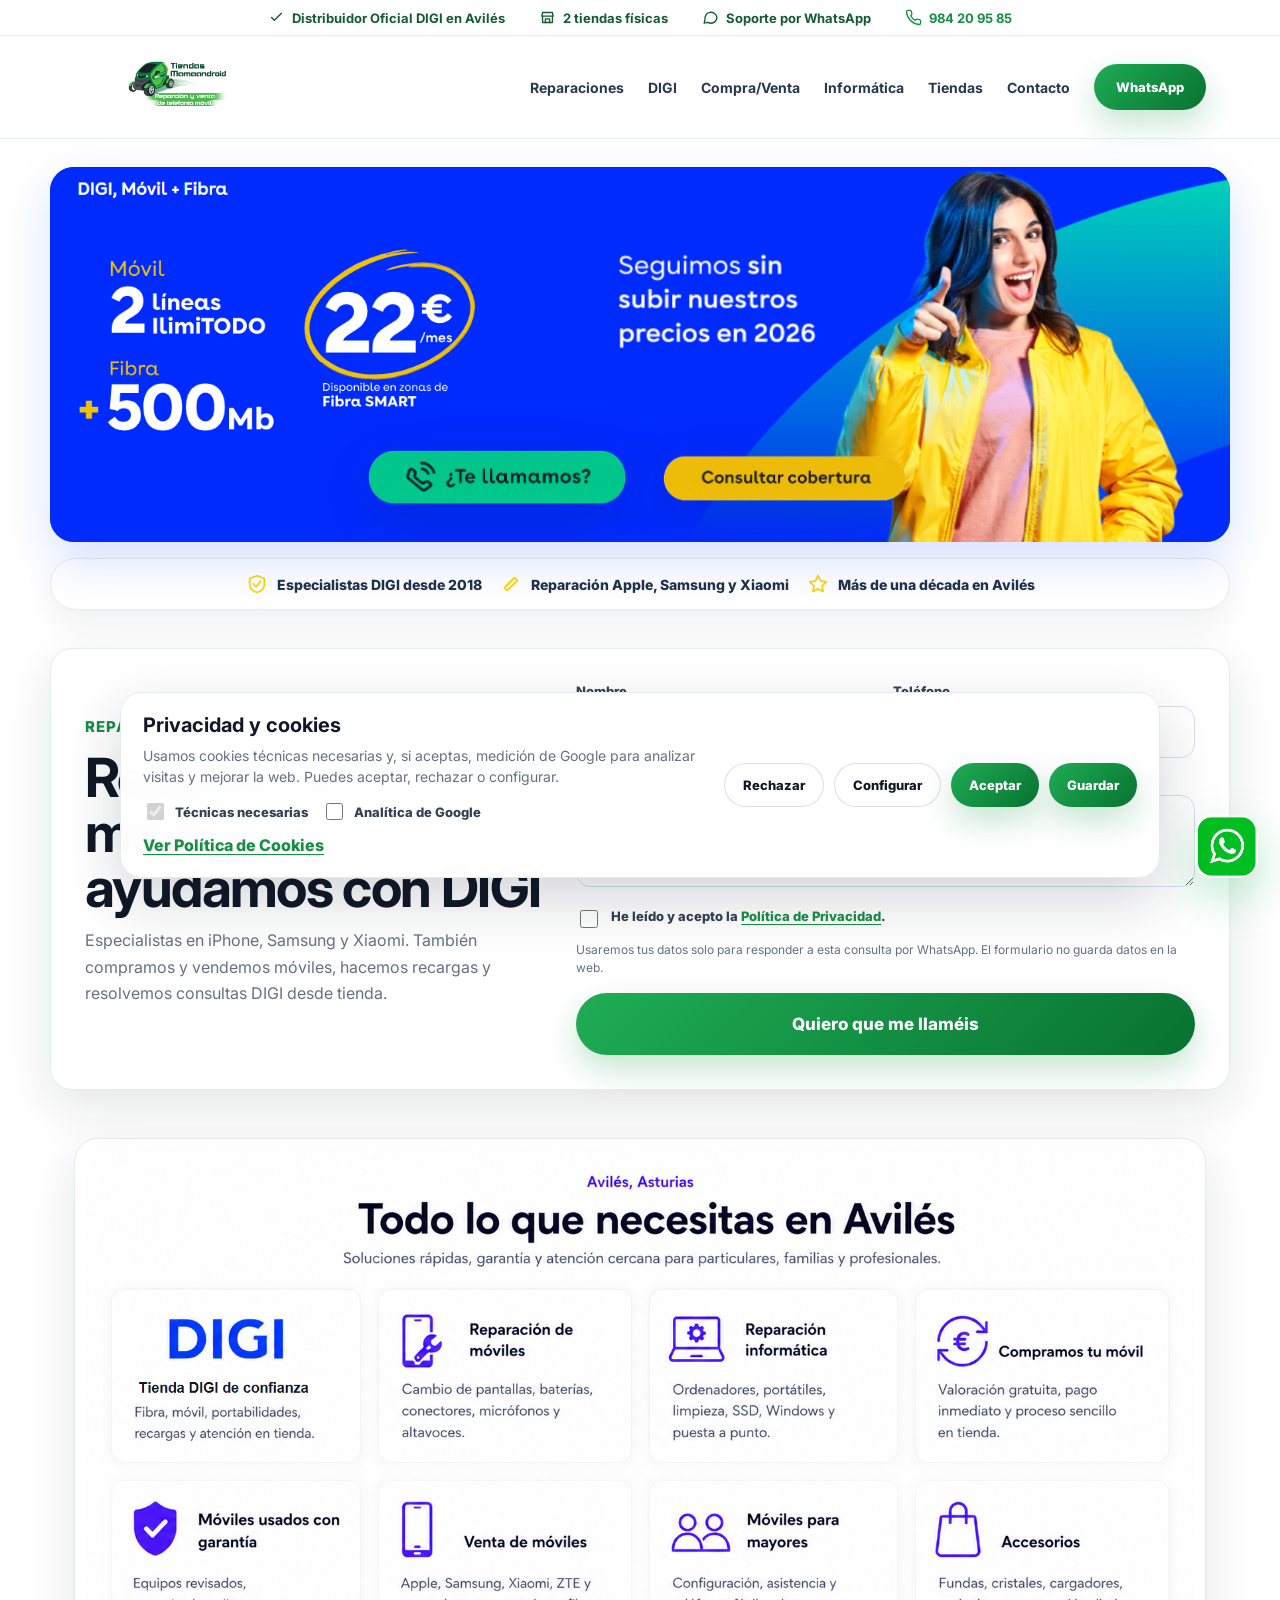
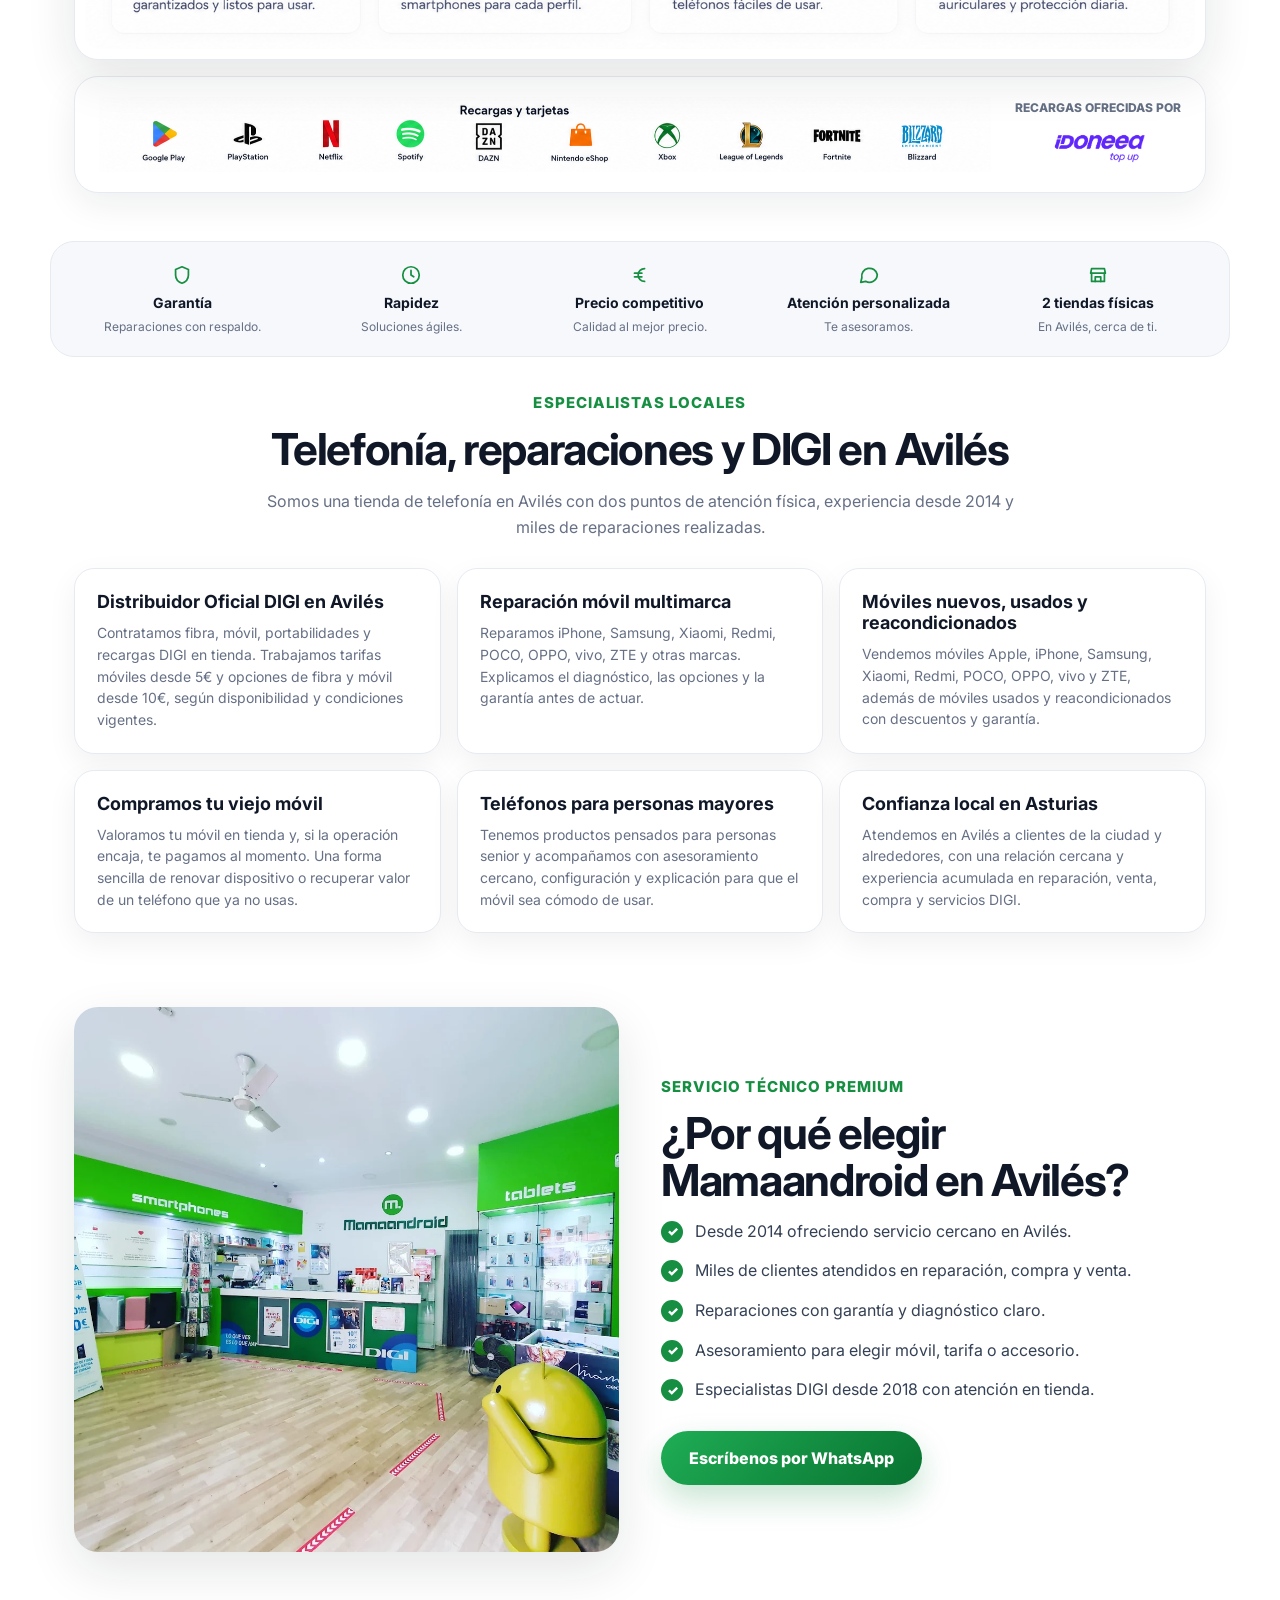
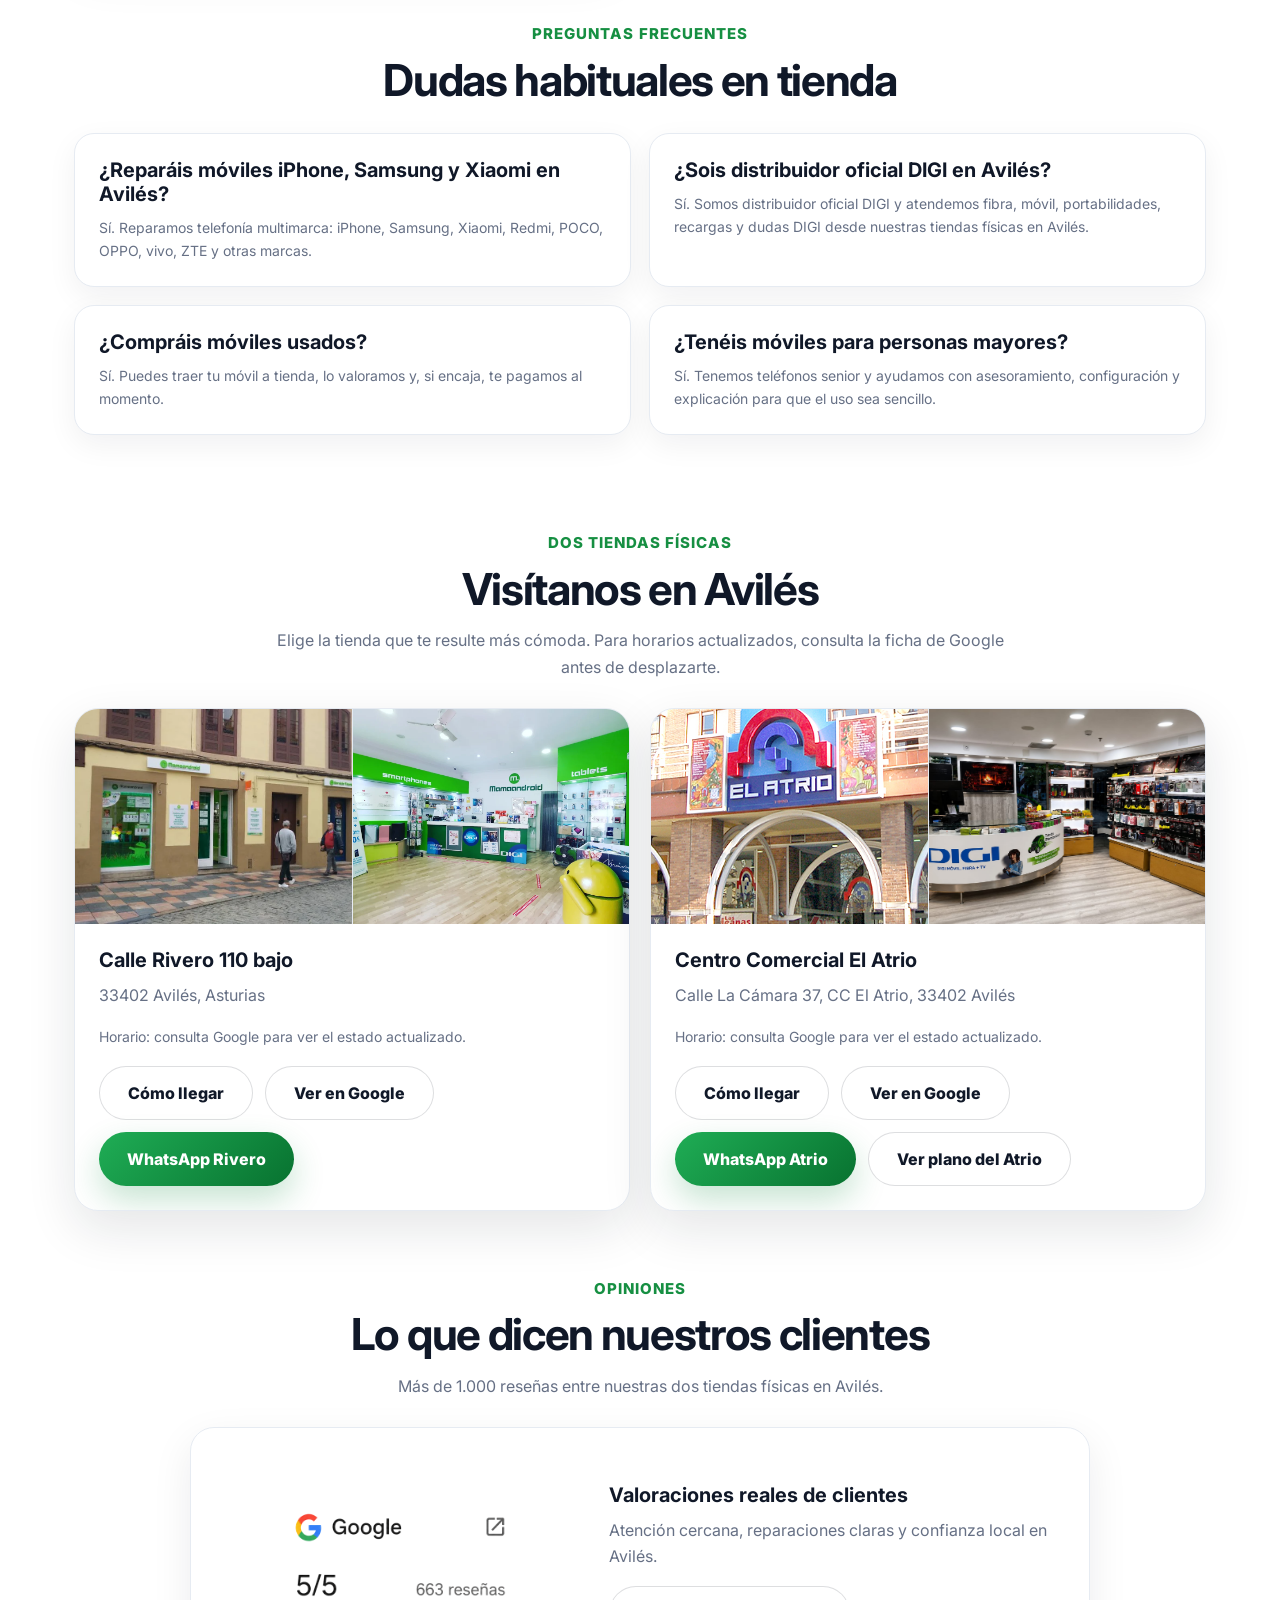
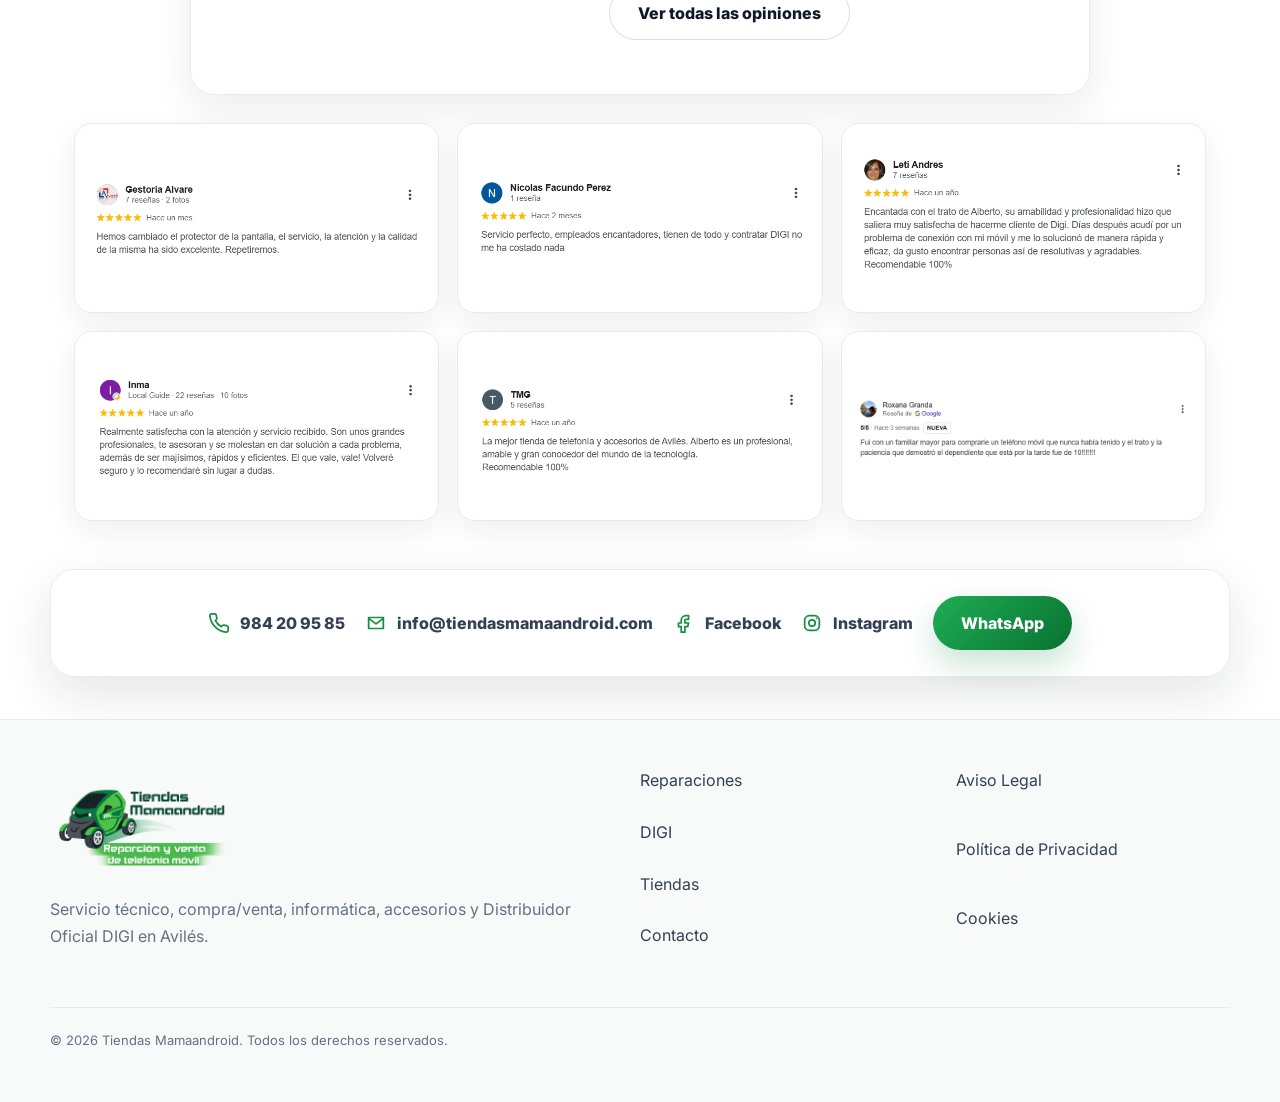
==== commit d5089cf1: "Add favicon and official DIGI wording" ====
--- a/public/index.html
+++ b/public/index.html
@@ -4,13 +4,15 @@
   <meta charset="utf-8">
   <meta name="viewport" content="width=device-width, initial-scale=1">
   <title>Reparación de móviles y DIGI en Avilés | Tiendas Mamaandroid</title>
-  <meta name="description" content="Tiendas Mamaandroid en Avilés, Asturias: distribuidor DIGI, reparación móvil multimarca desde 2014, iPhone, Samsung, Xiaomi, OPPO, vivo y ZTE, móviles nuevos, usados, reacondicionados y compra de móviles al momento.">
-  <meta name="keywords" content="reparación móviles Avilés, reparación iPhone Avilés, cambio pantalla iPhone Avilés, cambio batería iPhone Avilés, reparación Samsung Avilés, reparación Xiaomi Avilés, reparación OPPO Avilés, reparación vivo Avilés, reparación ZTE Avilés, servicio técnico móvil Avilés, distribuidor DIGI Avilés, DIGI Asturias, fibra DIGI Avilés, tarifas DIGI Avilés, comprar móvil Avilés, vender móvil Avilés, móviles reacondicionados Avilés, móviles usados Avilés, móviles senior Avilés, teléfonos para mayores Avilés">
+  <meta name="description" content="Tiendas Mamaandroid en Avilés, Asturias: distribuidor oficial DIGI, reparación móvil multimarca desde 2014, iPhone, Samsung, Xiaomi, OPPO, vivo y ZTE, móviles nuevos, usados, reacondicionados y compra de móviles al momento.">
+  <meta name="keywords" content="reparación móviles Avilés, reparación iPhone Avilés, cambio pantalla iPhone Avilés, cambio batería iPhone Avilés, reparación Samsung Avilés, reparación Xiaomi Avilés, reparación OPPO Avilés, reparación vivo Avilés, reparación ZTE Avilés, servicio técnico móvil Avilés, distribuidor oficial DIGI Avilés, DIGI Asturias, fibra DIGI Avilés, tarifas DIGI Avilés, comprar móvil Avilés, vender móvil Avilés, móviles reacondicionados Avilés, móviles usados Avilés, móviles senior Avilés, teléfonos para mayores Avilés">
   <meta name="robots" content="index, follow">
   <link rel="canonical" href="https://tiendasmamaandroid.com/">
+  <link rel="icon" type="image/png" href="assets/favicon.png">
+  <link rel="apple-touch-icon" href="assets/favicon.png">
   <meta property="og:type" content="website">
   <meta property="og:title" content="Tiendas Mamaandroid | Reparación móvil y DIGI en Avilés">
-  <meta property="og:description" content="Reparación móvil multimarca, distribuidor DIGI, móviles nuevos, usados y reacondicionados, compra de móviles al momento y atención senior en Avilés.">
+  <meta property="og:description" content="Reparación móvil multimarca, distribuidor oficial DIGI, móviles nuevos, usados y reacondicionados, compra de móviles al momento y atención senior en Avilés.">
   <meta property="og:image" content="assets/digi-banner.png">
   <meta name="theme-color" content="#008f39">
   <link rel="preconnect" href="https://fonts.googleapis.com">
@@ -30,7 +32,7 @@
       "email": "info@tiendasmamaandroid.com",
       "areaServed": "Avilés, Asturias",
       "priceRange": "€€",
-      "description": "Distribuidor DIGI y servicio técnico de telefonía multimarca en Avilés, Asturias. Reparación de móviles iPhone, Samsung, Xiaomi, OPPO, vivo y ZTE, venta de móviles nuevos, usados y reacondicionados, compra de móviles al momento, accesorios, recargas y atención para personas mayores.",
+      "description": "Distribuidor oficial DIGI y servicio técnico de telefonía multimarca en Avilés, Asturias. Reparación de móviles iPhone, Samsung, Xiaomi, OPPO, vivo y ZTE, venta de móviles nuevos, usados y reacondicionados, compra de móviles al momento, accesorios, recargas y atención para personas mayores.",
       "knowsAbout": [
         "reparación de móviles en Avilés",
         "reparación iPhone Avilés",
@@ -61,7 +63,7 @@
             "@type": "Offer",
             "itemOffered": {
               "@type": "Service",
-              "name": "Distribuidor DIGI en Avilés",
+              "name": "Distribuidor Oficial DIGI en Avilés",
               "description": "Fibra, móvil, portabilidades, recargas y asesoramiento DIGI en tienda."
             }
           },
@@ -122,10 +124,10 @@
         },
         {
           "@type": "Question",
-          "name": "¿Sois distribuidor DIGI en Avilés?",
+          "name": "¿Sois distribuidor oficial DIGI en Avilés?",
           "acceptedAnswer": {
             "@type": "Answer",
-            "text": "Sí. Atendemos contrataciones, portabilidades, fibra, móvil, recargas y consultas DIGI en nuestras tiendas de Avilés."
+            "text": "Sí. Somos distribuidor oficial DIGI en Avilés y atendemos contrataciones, portabilidades, fibra, móvil, recargas y consultas DIGI en tienda."
           }
         },
         {
@@ -151,7 +153,7 @@
 <body>
   <header class="site-header" id="inicio">
     <div class="top-strip">
-      <span><svg aria-hidden="true"><use href="#icon-check"></use></svg>Tienda DIGI de confianza en Avilés</span>
+      <span><svg aria-hidden="true"><use href="#icon-check"></use></svg>Distribuidor Oficial DIGI en Avilés</span>
       <span><svg aria-hidden="true"><use href="#icon-store"></use></svg>2 tiendas físicas</span>
       <span><svg aria-hidden="true"><use href="#icon-chat"></use></svg>Soporte por WhatsApp</span>
       <a href="tel:+34984209585"><svg aria-hidden="true"><use href="#icon-phone"></use></svg>984 20 95 85</a>
@@ -224,7 +226,7 @@
       <div class="services-showcase">
         <img src="assets/servicios.png" alt="Servicios de Tiendas Mamaandroid en Avilés: DIGI, reparación de móviles, reparación informática, compra y venta de móviles, móviles para mayores y accesorios" loading="lazy">
         <ul class="services-seo-list visually-hidden" aria-label="Servicios disponibles">
-          <li id="digi">Tienda DIGI de confianza</li>
+          <li id="digi">Distribuidor Oficial DIGI</li>
           <li>Reparación de móviles</li>
           <li id="informatica">Reparación informática</li>
           <li id="compra-venta">Compramos tu móvil</li>
@@ -235,7 +237,7 @@
         </ul>
       </div>
       <div class="mobile-services" aria-label="Servicios principales en Avilés">
-        <article><svg><use href="#icon-badge"></use></svg><strong>Tienda DIGI</strong><span>Fibra, móvil, portabilidades y recargas.</span></article>
+        <article><svg><use href="#icon-badge"></use></svg><strong>Distribuidor Oficial DIGI</strong><span>Fibra, móvil, portabilidades y recargas.</span></article>
         <article><svg><use href="#icon-phone-repair"></use></svg><strong>Reparación móvil</strong><span>iPhone, Samsung, Xiaomi y otras marcas.</span></article>
         <article><svg><use href="#icon-laptop"></use></svg><strong>Informática</strong><span>Portátiles, SSD, Windows y puesta a punto.</span></article>
         <article><svg><use href="#icon-euro"></use></svg><strong>Compramos tu móvil</strong><span>Valoración en tienda y pago inmediato.</span></article>
@@ -267,7 +269,7 @@
       </div>
       <div class="strength-grid">
         <article>
-          <h3>Distribuidor DIGI en Avilés</h3>
+          <h3>Distribuidor Oficial DIGI en Avilés</h3>
           <p>Contratamos fibra, móvil, portabilidades y recargas DIGI en tienda. Trabajamos tarifas móviles desde 5€ y opciones de fibra y móvil desde 10€, según disponibilidad y condiciones vigentes.</p>
         </article>
         <article>
@@ -322,8 +324,8 @@
           <p>Sí. Reparamos telefonía multimarca: iPhone, Samsung, Xiaomi, Redmi, POCO, OPPO, vivo, ZTE y otras marcas.</p>
         </article>
         <article>
-          <h3>¿Sois distribuidor DIGI en Avilés?</h3>
-          <p>Sí. Atendemos fibra, móvil, portabilidades, recargas y dudas DIGI desde nuestras tiendas físicas en Avilés.</p>
+          <h3>¿Sois distribuidor oficial DIGI en Avilés?</h3>
+          <p>Sí. Somos distribuidor oficial DIGI y atendemos fibra, móvil, portabilidades, recargas y dudas DIGI desde nuestras tiendas físicas en Avilés.</p>
         </article>
         <article>
           <h3>¿Compráis móviles usados?</h3>
@@ -415,7 +417,7 @@
   <footer class="footer">
     <div>
       <img src="assets/logo-mamaandroid.png" alt="Tiendas Mamaandroid" width="220" height="88">
-      <p>Servicio técnico, compra/venta, informática, accesorios y tienda DIGI de confianza en Avilés.</p>
+      <p>Servicio técnico, compra/venta, informática, accesorios y Distribuidor Oficial DIGI en Avilés.</p>
     </div>
     <nav>
       <a href="#reparaciones">Reparaciones</a>
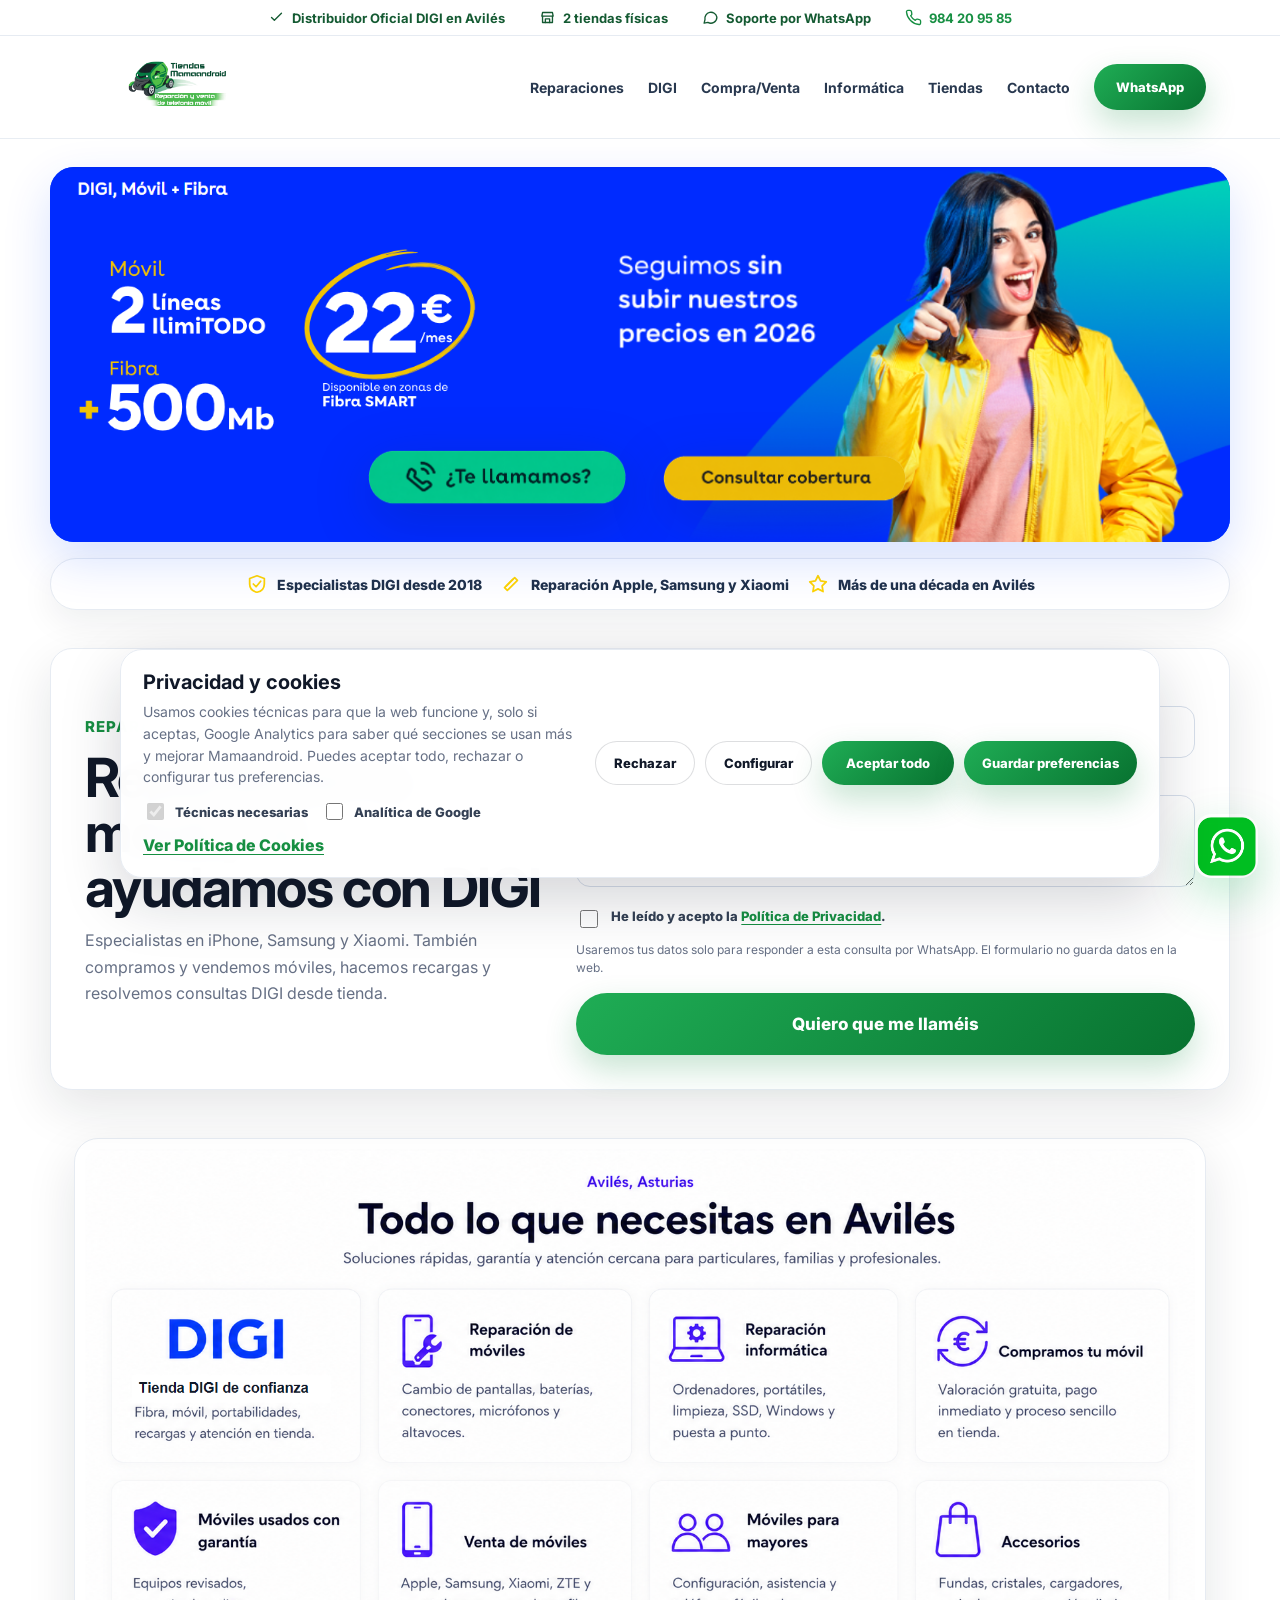
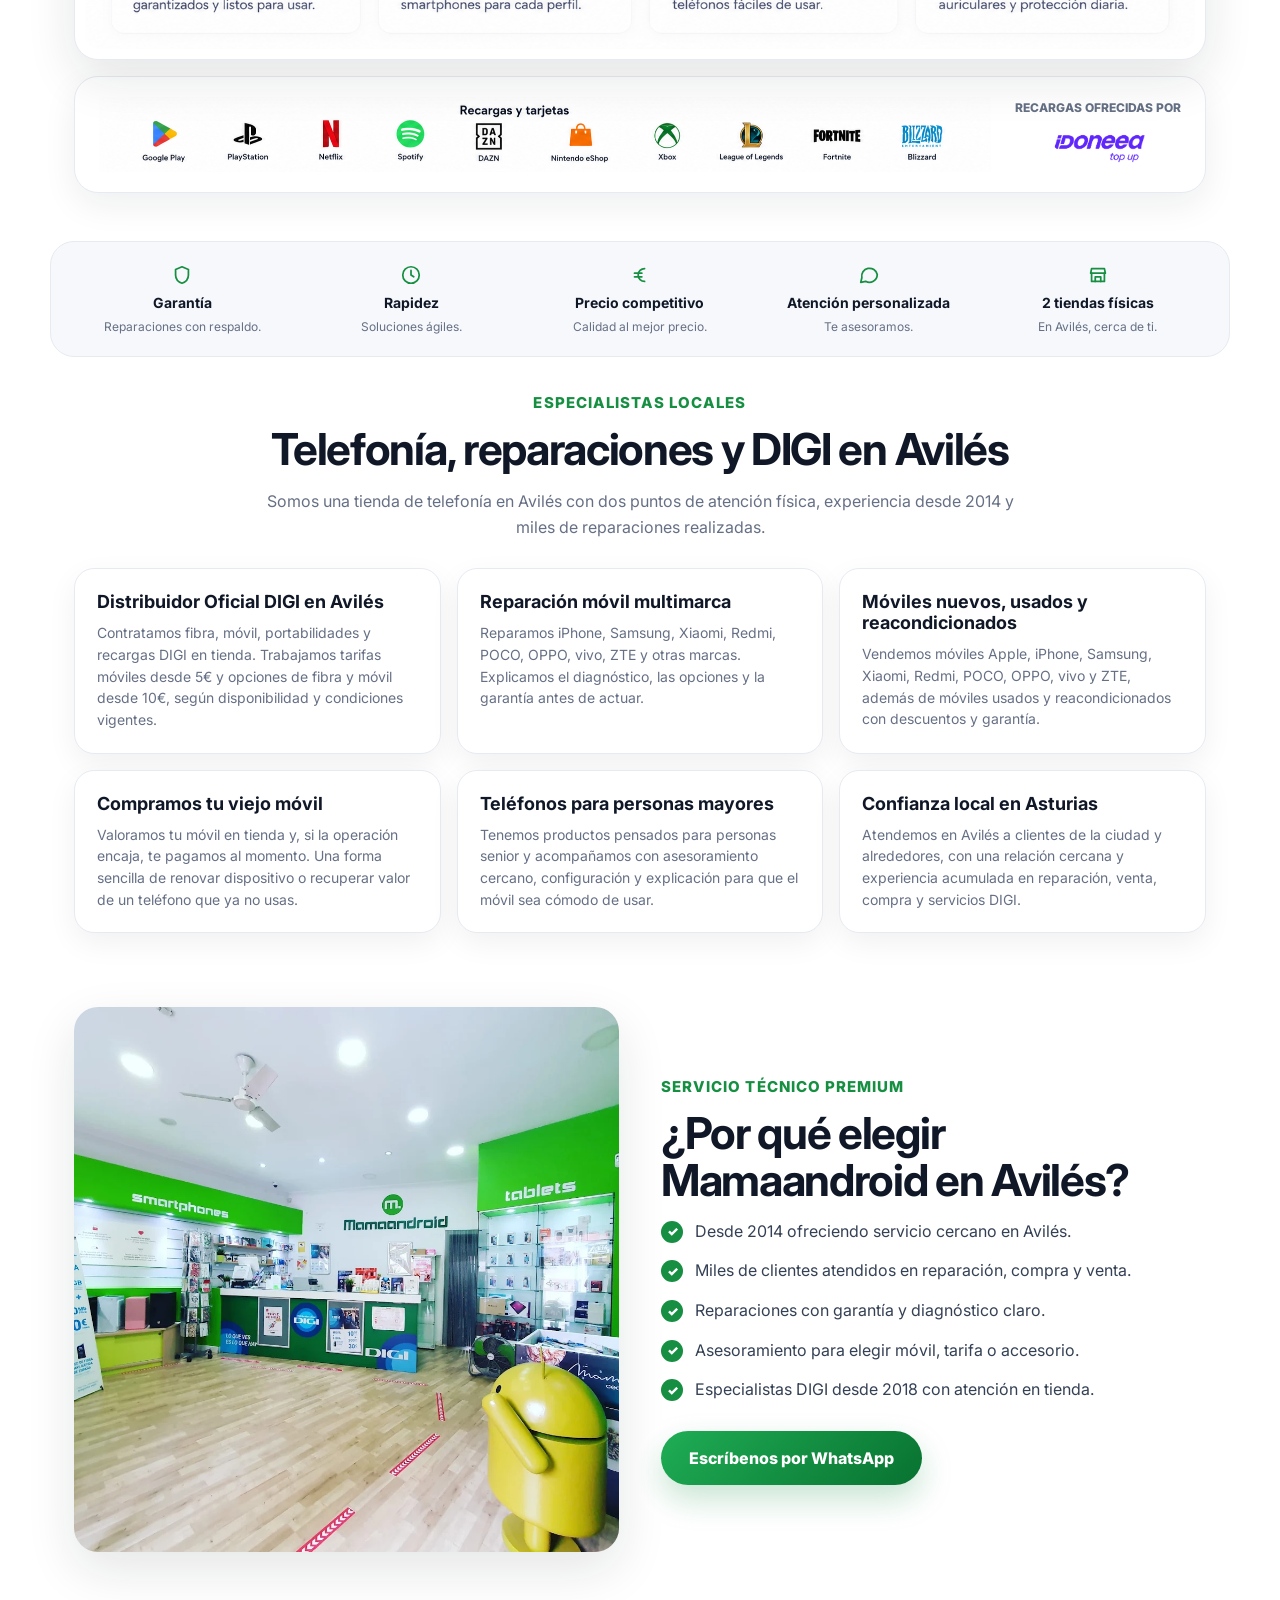
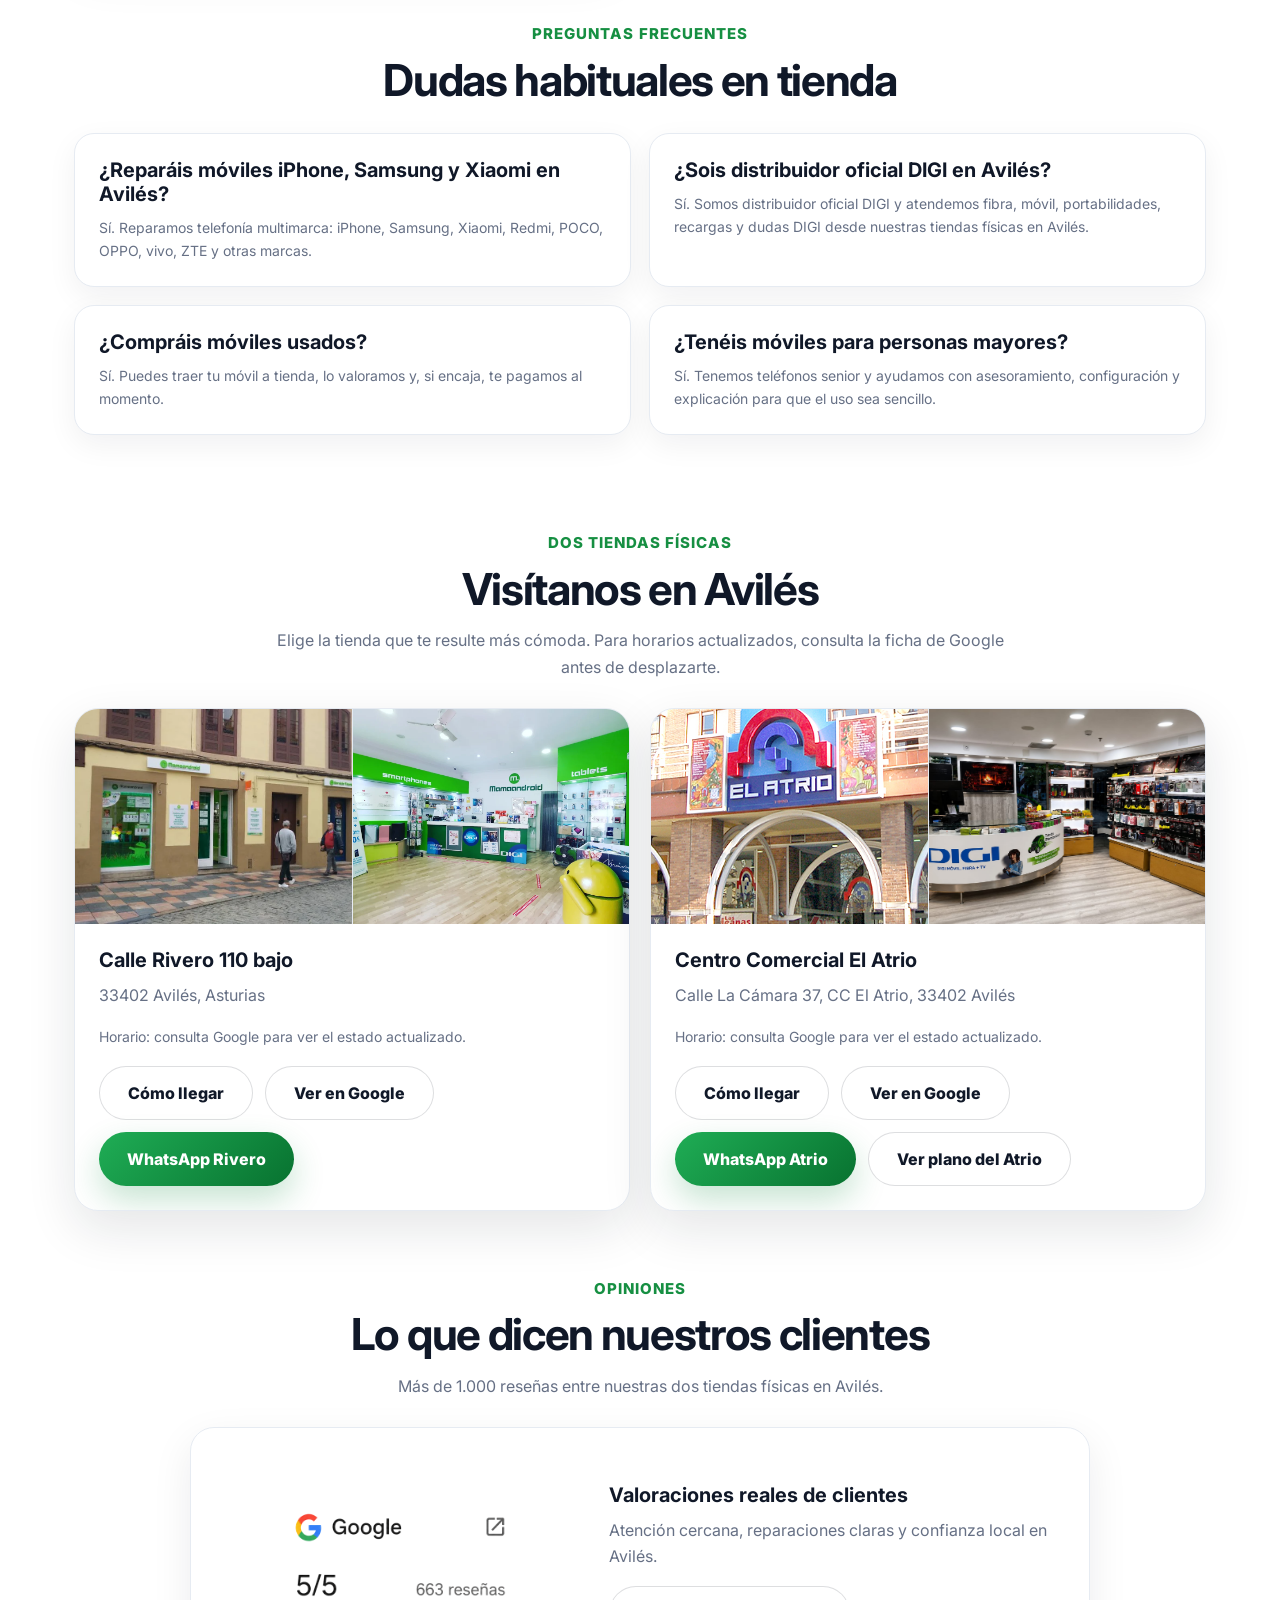
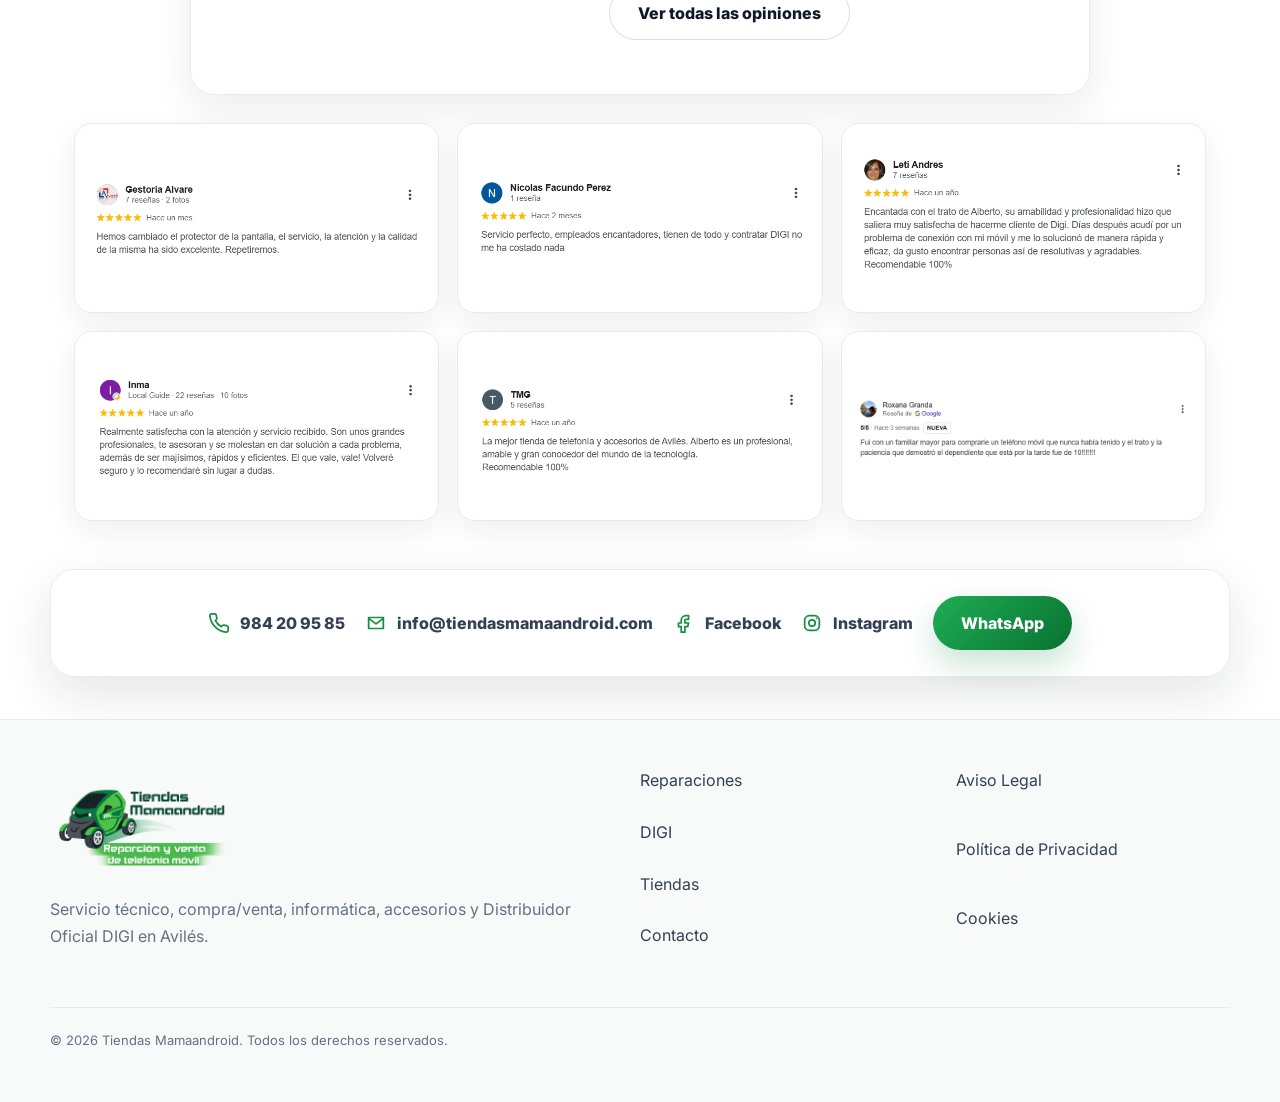
==== commit ee3a2573: "Improve cookie consent banner copy" ====
--- a/public/index.html
+++ b/public/index.html
@@ -20,7 +20,7 @@
   <link href="https://fonts.googleapis.com/css2?family=Inter:wght@400;500;600;700;800&display=swap" rel="stylesheet">
   <link rel="stylesheet" href="styles.css">
   <script>
-    window.MAMAANDROID_GA_ID = "";
+    window.MAMAANDROID_GA_ID = "G-M975B3G8LE";
   </script>
   <script type="application/ld+json">
     {
@@ -182,7 +182,7 @@
         <a class="image-button" href="#formulario" aria-label="Te llamamos">
           <img src="assets/boton-te-llamamos.png" alt="Te llamamos">
         </a>
-        <a class="image-button" href="https://www.digimobil.es/cobertura" target="_blank" rel="noopener" aria-label="Consultar cobertura DIGI">
+        <a class="image-button" href="#cobertura" aria-label="Consultar cobertura DIGI" data-open-coverage>
           <img src="assets/boton-consulta-cobertura.png" alt="Consultar cobertura">
         </a>
       </div>
@@ -209,7 +209,7 @@
           <span>Teléfono</span>
           <input name="telefono" inputmode="tel" autocomplete="tel" required>
         </label>
-        <label>
+        <label class="full-span">
           <span>¿Qué necesitas?</span>
           <textarea name="necesidad" rows="3" placeholder="DIGI, reparar móvil, vender mi móvil, informática..." required></textarea>
         </label>
@@ -219,6 +219,52 @@
         </label>
         <p class="privacy-note">Usaremos tus datos solo para responder a esta consulta por WhatsApp. El formulario no guarda datos en la web.</p>
         <button class="btn btn-green btn-xl" type="submit">Quiero que me llaméis</button>
+      </form>
+    </section>
+
+    <section class="lead-card coverage-card" id="cobertura" hidden>
+      <div>
+        <p class="eyebrow">Consulta de cobertura DIGI</p>
+        <h2>Indícanos tu dirección y comprobaremos si dispones de Fibra Smart en tu zona</h2>
+        <p>Déjanos tu dirección y comprobaremos la cobertura de Fibra Smart en Avilés, Castrillón, Corvera de Asturias y alrededores. Te responderemos desde nuestras tiendas Mamaandroid para ayudarte con la instalación, tarifas y disponibilidad.</p>
+      </div>
+      <form id="coverageForm" class="lead-form coverage-form">
+        <label>
+          <span>Nombre</span>
+          <input name="nombre" autocomplete="name" required>
+        </label>
+        <label>
+          <span>Teléfono</span>
+          <input name="telefono" inputmode="tel" autocomplete="tel" required>
+        </label>
+        <label>
+          <span>Código postal</span>
+          <input name="codigoPostal" inputmode="numeric" autocomplete="postal-code" required>
+        </label>
+        <label>
+          <span>Calle</span>
+          <input name="calle" autocomplete="address-line1" required>
+        </label>
+        <div class="coverage-number-row">
+          <label>
+            <span>Número</span>
+            <input name="numero" autocomplete="address-line2" required>
+          </label>
+          <label class="inline-check">
+            <input name="sinNumero" type="checkbox">
+            <span>S/N</span>
+          </label>
+        </div>
+        <label class="full-span">
+          <span>Observaciones</span>
+          <textarea name="observaciones" rows="3" placeholder="Piso, portal, horario para llamar o cualquier detalle útil"></textarea>
+        </label>
+        <label class="privacy-check">
+          <input name="privacidad" type="checkbox" required>
+          <span>He leído y acepto la <a href="politica-privacidad.html" target="_blank" rel="noopener">Política de Privacidad</a>.</span>
+        </label>
+        <p class="privacy-note">Usaremos estos datos solo para revisar la cobertura y responderte por WhatsApp. El formulario no guarda datos en la web.</p>
+        <button class="btn btn-green btn-xl" type="submit">Enviar consulta de cobertura</button>
       </form>
     </section>
 
@@ -440,7 +486,7 @@
   <section class="cookie-banner" id="cookieBanner" hidden aria-label="Preferencias de cookies">
     <div>
       <h2>Privacidad y cookies</h2>
-      <p>Usamos cookies técnicas necesarias y, si aceptas, medición de Google para analizar visitas y mejorar la web. Puedes aceptar, rechazar o configurar.</p>
+      <p>Usamos cookies técnicas para que la web funcione y, solo si aceptas, Google Analytics para saber qué secciones se usan más y mejorar Mamaandroid. Puedes aceptar todo, rechazar o configurar tus preferencias.</p>
       <div class="cookie-options" id="cookieOptions" hidden>
         <label><input type="checkbox" checked disabled> Técnicas necesarias</label>
         <label><input id="analyticsConsent" type="checkbox"> Analítica de Google</label>
@@ -450,8 +496,8 @@
     <div class="cookie-actions">
       <button class="btn btn-outline" type="button" data-cookie-action="reject">Rechazar</button>
       <button class="btn btn-outline" type="button" data-cookie-action="settings">Configurar</button>
-      <button class="btn btn-green" type="button" data-cookie-action="accept">Aceptar</button>
-      <button class="btn btn-green" type="button" data-cookie-action="save" hidden>Guardar</button>
+      <button class="btn btn-green" type="button" data-cookie-action="accept">Aceptar todo</button>
+      <button class="btn btn-green" type="button" data-cookie-action="save" hidden>Guardar preferencias</button>
     </div>
   </section>
 
--- a/public/styles.css
+++ b/public/styles.css
@@ -293,6 +293,18 @@
   scroll-margin-top: 128px;
 }
 
+.lead-card[hidden] {
+  display: none;
+}
+
+.coverage-card {
+  margin-top: 22px;
+  border-color: rgba(22, 143, 66, .22);
+  background:
+    linear-gradient(180deg, rgba(242, 249, 245, .86), rgba(255, 255, 255, .98)),
+    var(--white);
+}
+
 .eyebrow {
   margin: 0 0 10px;
   color: var(--green);
@@ -341,11 +353,43 @@
   gap: 14px;
 }
 
-.lead-form label:nth-child(3),
+.lead-form .full-span,
+.lead-form .coverage-number-row,
 .lead-form .privacy-check,
 .lead-form .privacy-note,
 .lead-form button {
   grid-column: 1 / -1;
+}
+
+.coverage-number-row {
+  display: grid;
+  grid-template-columns: minmax(0, 1fr) auto;
+  gap: 14px;
+  align-items: end;
+}
+
+.inline-check {
+  display: inline-flex;
+  align-items: center;
+  gap: 10px;
+  min-height: 51px;
+  padding: 0 16px;
+  border: 1px solid #d7dfeb;
+  border-radius: 14px;
+  background: var(--white);
+  color: #344054;
+  font-weight: 800;
+}
+
+.inline-check input {
+  width: 18px;
+  min-width: 18px;
+  height: 18px;
+  accent-color: var(--green);
+}
+
+.inline-check span {
+  margin: 0;
 }
 
 .privacy-check {
@@ -948,6 +992,11 @@
   min-height: 44px;
   padding: 0 18px;
   font-size: 13px;
+}
+
+.cookie-actions [data-cookie-action="accept"],
+.cookie-actions [data-cookie-action="save"] {
+  min-width: 132px;
 }
 
 @media (prefers-reduced-motion: no-preference) {
@@ -1225,6 +1274,14 @@
     grid-template-columns: 1fr;
   }
 
+  .coverage-number-row {
+    grid-template-columns: 1fr;
+  }
+
+  .inline-check {
+    width: 100%;
+  }
+
   .services-showcase {
     display: none;
   }
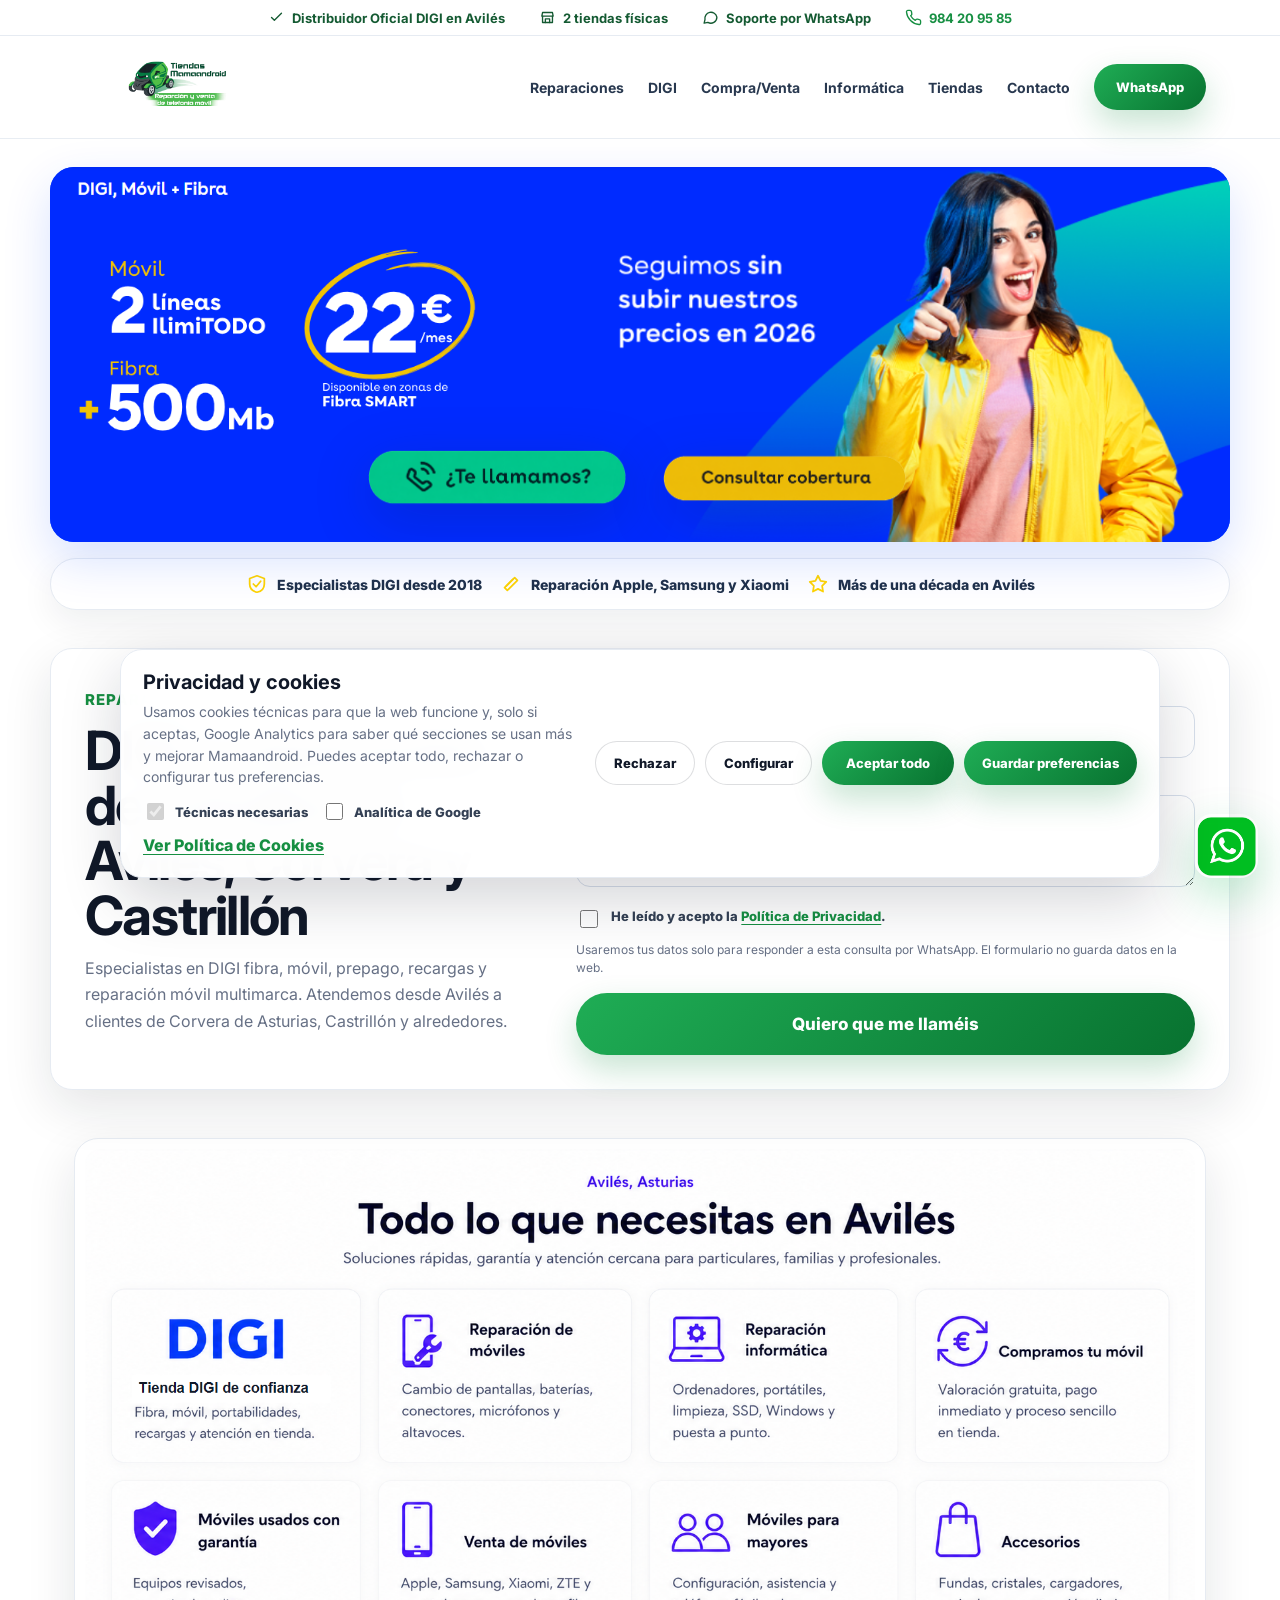
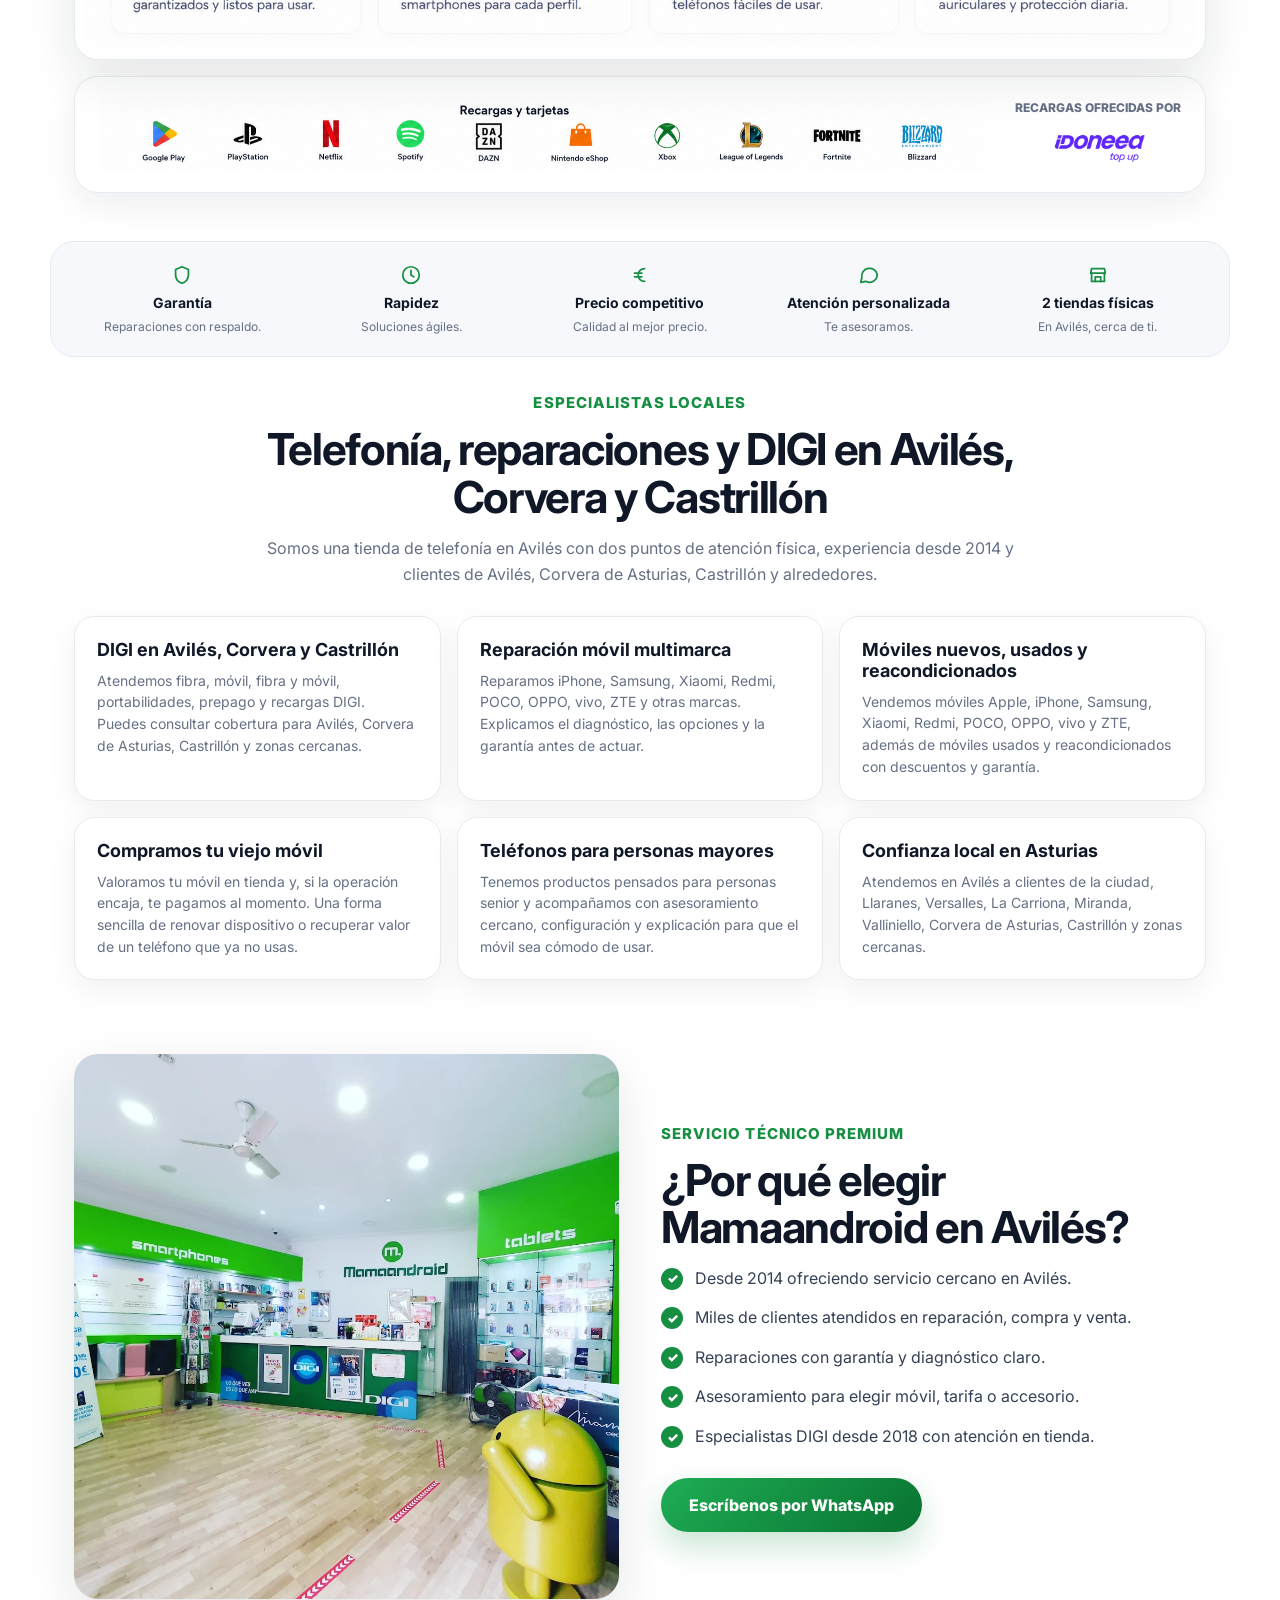
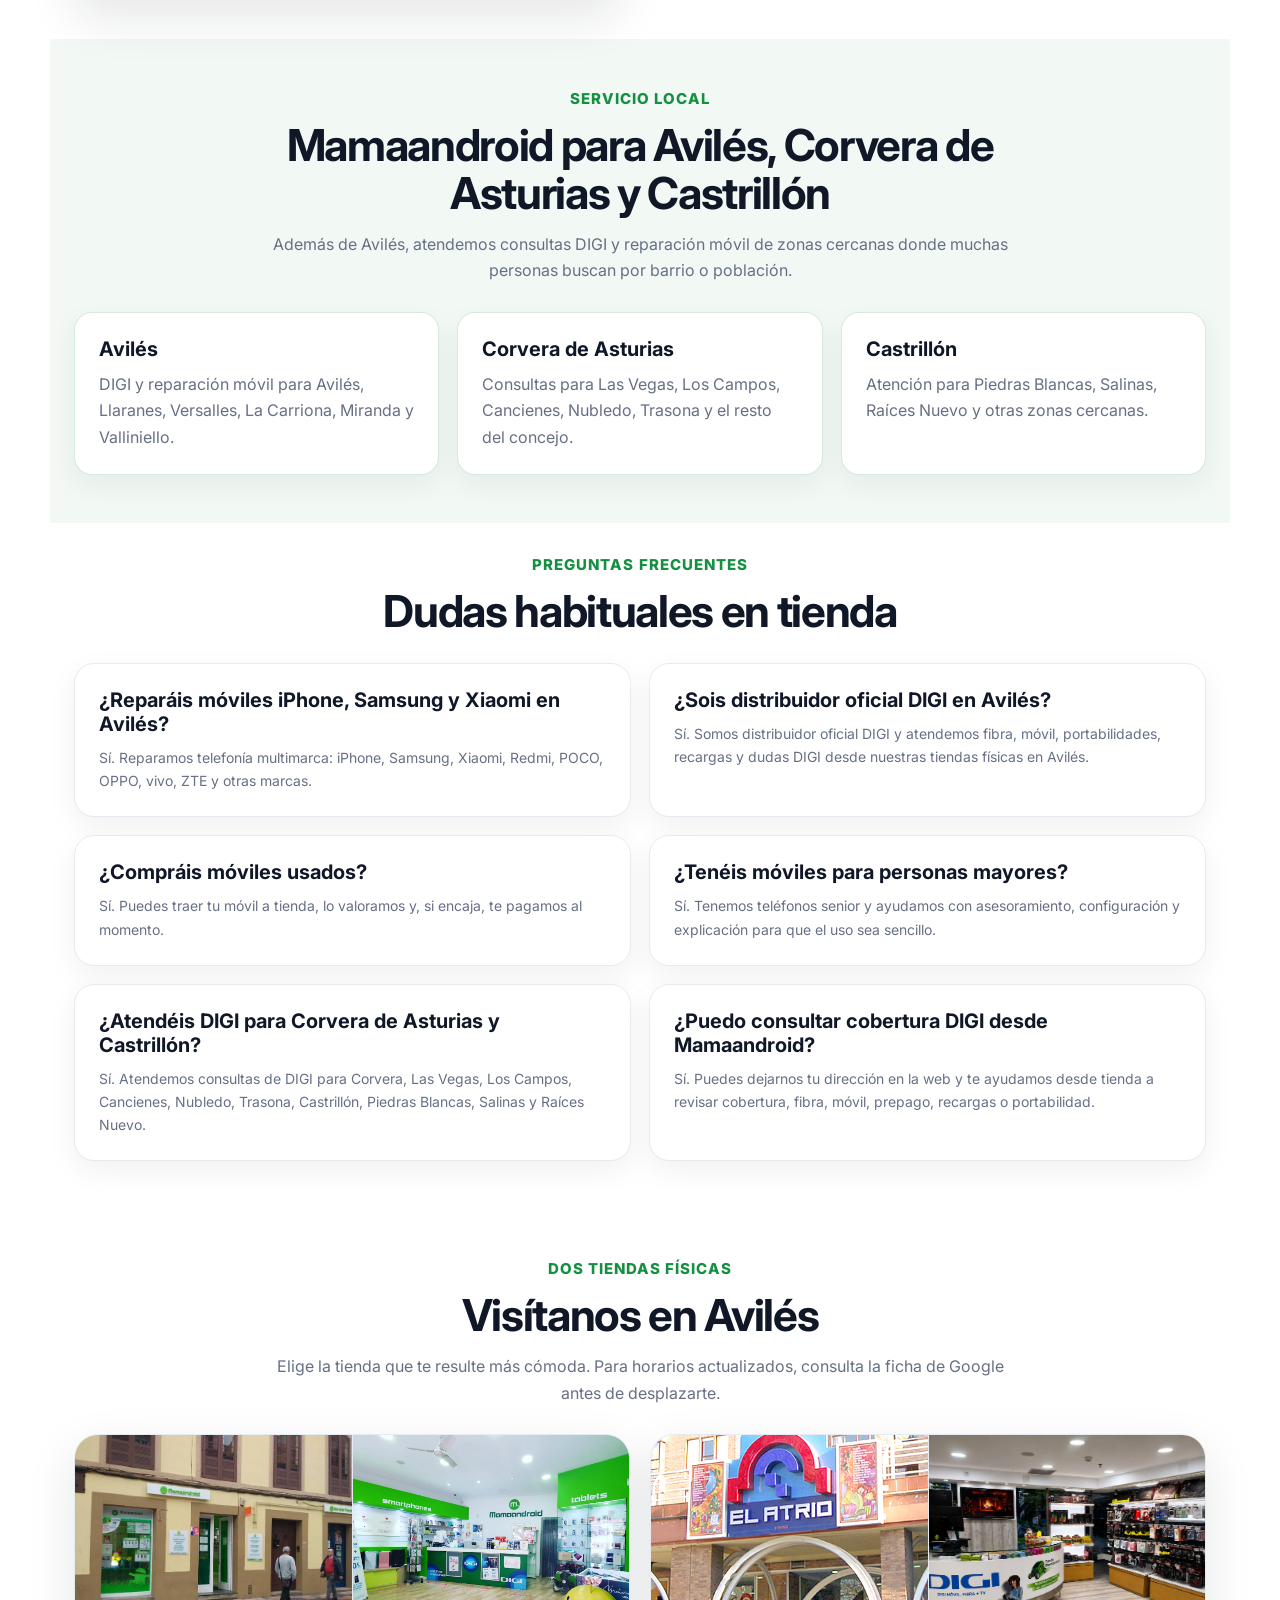
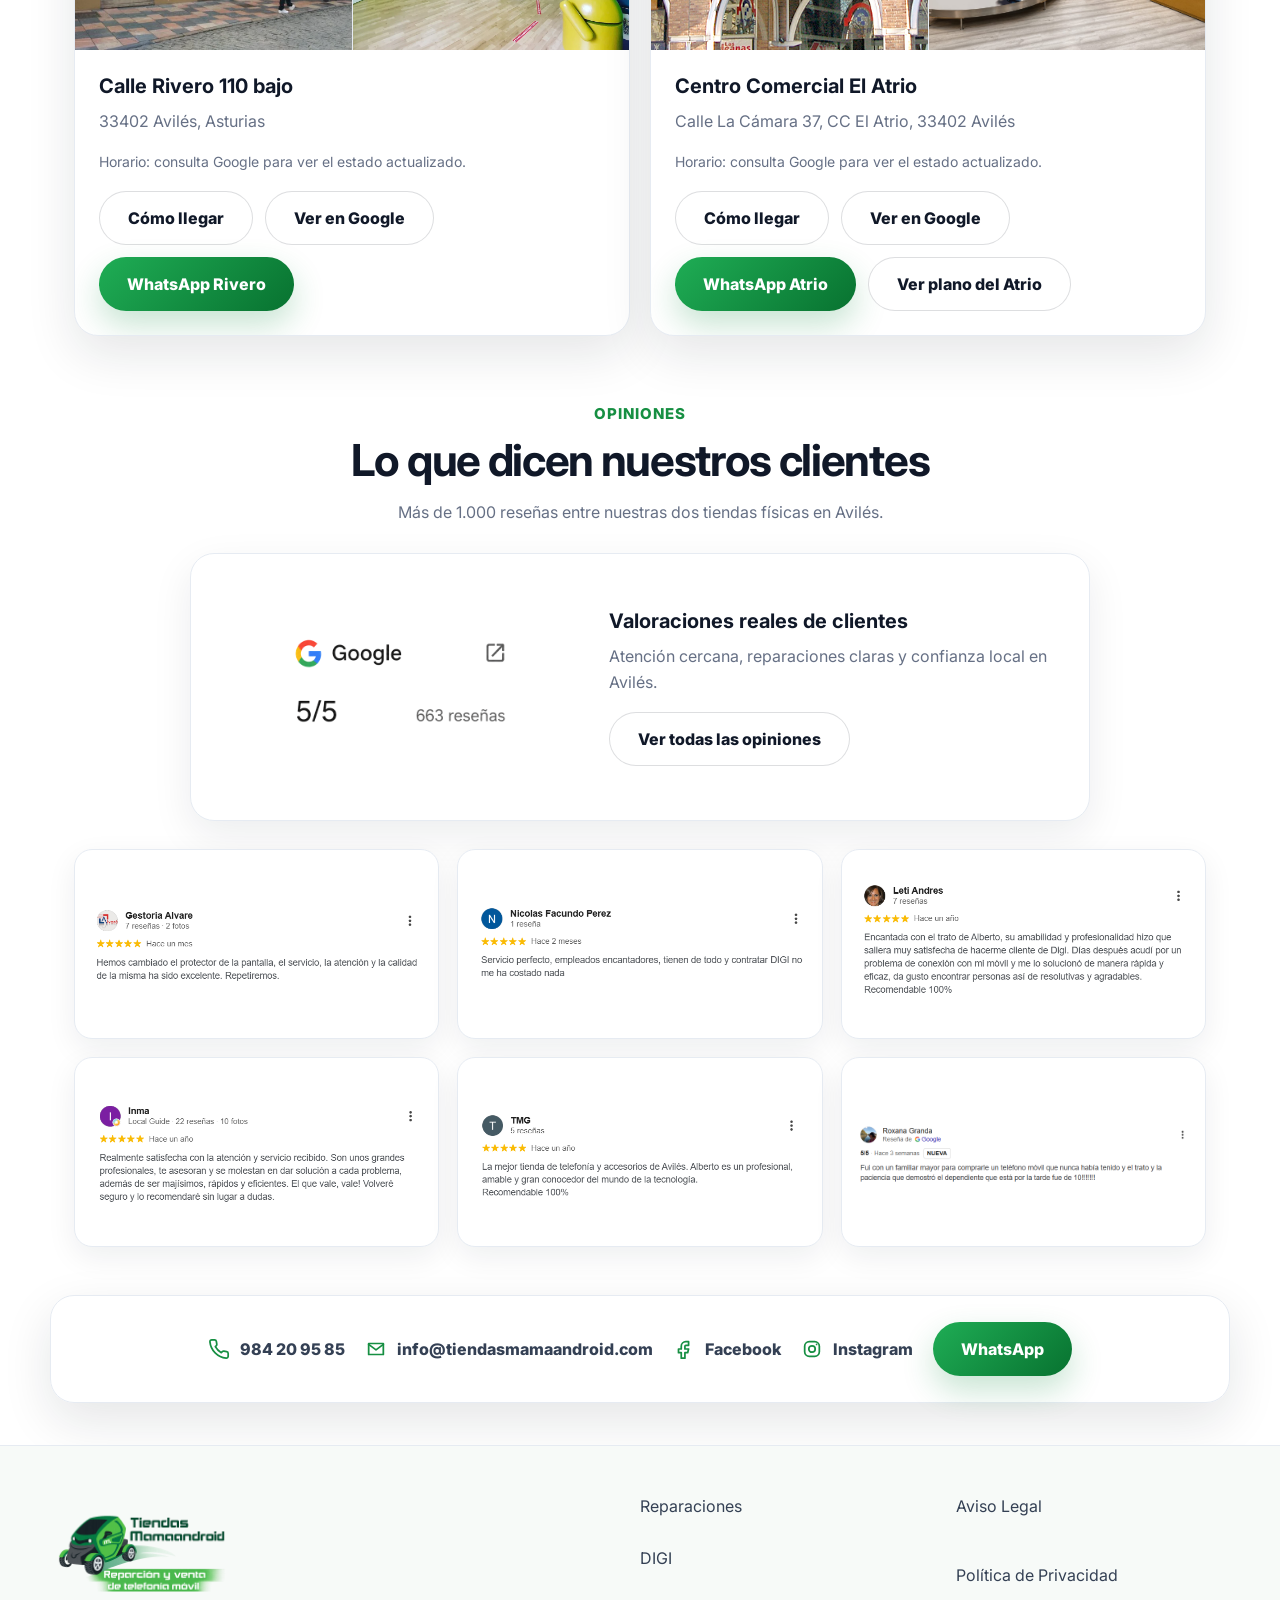
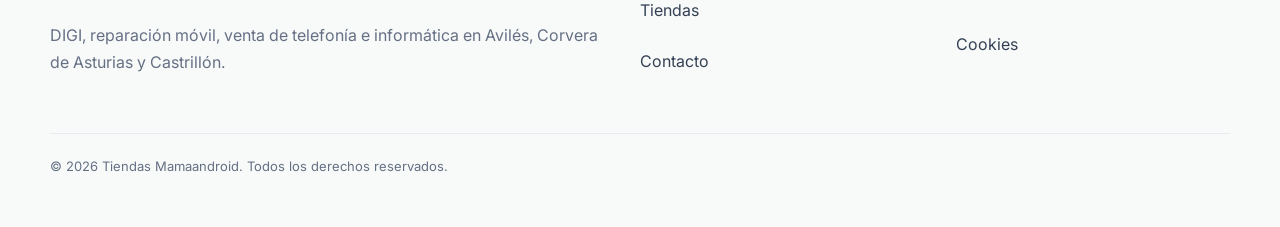
==== commit 6173a422: "Add local SEO service pages" ====
--- a/public/index.html
+++ b/public/index.html
@@ -3,16 +3,16 @@
 <head>
   <meta charset="utf-8">
   <meta name="viewport" content="width=device-width, initial-scale=1">
-  <title>Reparación de móviles y DIGI en Avilés | Tiendas Mamaandroid</title>
-  <meta name="description" content="Tiendas Mamaandroid en Avilés, Asturias: distribuidor oficial DIGI, reparación móvil multimarca desde 2014, iPhone, Samsung, Xiaomi, OPPO, vivo y ZTE, móviles nuevos, usados, reacondicionados y compra de móviles al momento.">
+  <title>DIGI y reparación de móviles en Avilés, Corvera y Castrillón | Mamaandroid</title>
+  <meta name="description" content="Mamaandroid en Avilés: distribuidor oficial DIGI y reparación móvil multimarca para Avilés, Corvera de Asturias, Castrillón y alrededores. Fibra, móvil, prepago, recargas, portabilidades, iPhone, Samsung y Xiaomi.">
   <meta name="keywords" content="reparación móviles Avilés, reparación iPhone Avilés, cambio pantalla iPhone Avilés, cambio batería iPhone Avilés, reparación Samsung Avilés, reparación Xiaomi Avilés, reparación OPPO Avilés, reparación vivo Avilés, reparación ZTE Avilés, servicio técnico móvil Avilés, distribuidor oficial DIGI Avilés, DIGI Asturias, fibra DIGI Avilés, tarifas DIGI Avilés, comprar móvil Avilés, vender móvil Avilés, móviles reacondicionados Avilés, móviles usados Avilés, móviles senior Avilés, teléfonos para mayores Avilés">
   <meta name="robots" content="index, follow">
   <link rel="canonical" href="https://tiendasmamaandroid.com/">
   <link rel="icon" type="image/png" href="assets/favicon.png">
   <link rel="apple-touch-icon" href="assets/favicon.png">
   <meta property="og:type" content="website">
-  <meta property="og:title" content="Tiendas Mamaandroid | Reparación móvil y DIGI en Avilés">
-  <meta property="og:description" content="Reparación móvil multimarca, distribuidor oficial DIGI, móviles nuevos, usados y reacondicionados, compra de móviles al momento y atención senior en Avilés.">
+  <meta property="og:title" content="Mamaandroid | DIGI y reparación móvil en Avilés">
+  <meta property="og:description" content="DIGI, fibra, móvil, prepago, recargas y reparación móvil multimarca para Avilés, Corvera de Asturias y Castrillón.">
   <meta property="og:image" content="assets/digi-banner.png">
   <meta name="theme-color" content="#008f39">
   <link rel="preconnect" href="https://fonts.googleapis.com">
@@ -26,11 +26,28 @@
     {
       "@context": "https://schema.org",
       "@type": "LocalBusiness",
-      "name": "Tiendas Mamaandroid",
+      "name": "Mamaandroid",
       "url": "https://tiendasmamaandroid.com",
       "telephone": "+34984209585",
       "email": "info@tiendasmamaandroid.com",
-      "areaServed": "Avilés, Asturias",
+      "areaServed": [
+        "Avilés",
+        "Corvera de Asturias",
+        "Las Vegas",
+        "Los Campos",
+        "Cancienes",
+        "Nubledo",
+        "Trasona",
+        "Castrillón",
+        "Piedras Blancas",
+        "Salinas",
+        "Raíces Nuevo",
+        "Llaranes",
+        "Versalles",
+        "La Carriona",
+        "Miranda",
+        "Valliniello"
+      ],
       "priceRange": "€€",
       "description": "Distribuidor oficial DIGI y servicio técnico de telefonía multimarca en Avilés, Asturias. Reparación de móviles iPhone, Samsung, Xiaomi, OPPO, vivo y ZTE, venta de móviles nuevos, usados y reacondicionados, compra de móviles al momento, accesorios, recargas y atención para personas mayores.",
       "knowsAbout": [
@@ -41,7 +58,14 @@
         "reparación OPPO Avilés",
         "reparación vivo Avilés",
         "reparación ZTE Avilés",
+        "DIGI Avilés",
+        "DIGI Corvera de Asturias",
+        "DIGI Castrillón",
         "fibra DIGI Avilés",
+        "fibra y móvil DIGI",
+        "prepago DIGI",
+        "recargas DIGI",
+        "portabilidades DIGI",
         "tarifas DIGI Avilés",
         "móviles reacondicionados Avilés",
         "compra y venta de móviles usados",
@@ -49,7 +73,7 @@
       ],
       "hasOfferCatalog": {
         "@type": "OfferCatalog",
-        "name": "Servicios de Tiendas Mamaandroid en Avilés",
+        "name": "Servicios de Mamaandroid en Avilés, Corvera y Castrillón",
         "itemListElement": [
           {
             "@type": "Offer",
@@ -63,8 +87,8 @@
             "@type": "Offer",
             "itemOffered": {
               "@type": "Service",
-              "name": "Distribuidor Oficial DIGI en Avilés",
-              "description": "Fibra, móvil, portabilidades, recargas y asesoramiento DIGI en tienda."
+              "name": "Distribuidor Oficial DIGI en Avilés, Corvera y Castrillón",
+              "description": "Fibra, móvil, fibra y móvil, portabilidades, prepago, recargas y asesoramiento DIGI en tienda."
             }
           },
           {
@@ -145,6 +169,22 @@
             "@type": "Answer",
             "text": "Sí. Trabajamos con teléfonos para personas senior y ayudamos a elegir, configurar y entender el dispositivo con atención cercana."
           }
+        },
+        {
+          "@type": "Question",
+          "name": "¿Atendéis DIGI para Corvera de Asturias y Castrillón?",
+          "acceptedAnswer": {
+            "@type": "Answer",
+            "text": "Sí. Atendemos consultas de DIGI para Corvera, Las Vegas, Los Campos, Cancienes, Nubledo, Trasona, Castrillón, Piedras Blancas, Salinas y Raíces Nuevo."
+          }
+        },
+        {
+          "@type": "Question",
+          "name": "¿Puedo consultar cobertura DIGI desde Mamaandroid?",
+          "acceptedAnswer": {
+            "@type": "Answer",
+            "text": "Sí. Puedes dejar tu dirección en la web y te ayudamos desde tienda a revisar cobertura, fibra, móvil, prepago, recargas o portabilidad."
+          }
         }
       ]
     }
@@ -164,8 +204,8 @@
       </a>
       <button class="menu-toggle" type="button" aria-expanded="false" aria-controls="menu">Menú</button>
       <div class="menu" id="menu">
-        <a href="#reparaciones">Reparaciones</a>
-        <a href="#reparaciones">DIGI</a>
+        <a href="reparacion-moviles-aviles-castrillon-corvera/">Reparaciones</a>
+        <a href="digi-aviles-castrillon-corvera/">DIGI</a>
         <a href="#reparaciones">Compra/Venta</a>
         <a href="#reparaciones">Informática</a>
         <a href="#tiendas">Tiendas</a>
@@ -197,8 +237,8 @@
     <section class="lead-card" id="formulario">
       <div>
         <p class="eyebrow">Reparaciones y DIGI en Avilés</p>
-        <h1>Reparamos tu móvil y te ayudamos con DIGI</h1>
-        <p>Especialistas en iPhone, Samsung y Xiaomi. También compramos y vendemos móviles, hacemos recargas y resolvemos consultas DIGI desde tienda.</p>
+        <h1>DIGI y reparación de móviles en Avilés, Corvera y Castrillón</h1>
+        <p>Especialistas en DIGI fibra, móvil, prepago, recargas y reparación móvil multimarca. Atendemos desde Avilés a clientes de Corvera de Asturias, Castrillón y alrededores.</p>
       </div>
       <form id="leadForm" class="lead-form">
         <label>
@@ -310,13 +350,13 @@
     <section class="section seo-strengths" aria-labelledby="seo-strengths-title">
       <div class="section-heading">
         <p class="eyebrow">Especialistas locales</p>
-        <h2 id="seo-strengths-title">Telefonía, reparaciones y DIGI en Avilés</h2>
-        <p>Somos una tienda de telefonía en Avilés con dos puntos de atención física, experiencia desde 2014 y miles de reparaciones realizadas.</p>
+        <h2 id="seo-strengths-title">Telefonía, reparaciones y DIGI en Avilés, Corvera y Castrillón</h2>
+        <p>Somos una tienda de telefonía en Avilés con dos puntos de atención física, experiencia desde 2014 y clientes de Avilés, Corvera de Asturias, Castrillón y alrededores.</p>
       </div>
       <div class="strength-grid">
         <article>
-          <h3>Distribuidor Oficial DIGI en Avilés</h3>
-          <p>Contratamos fibra, móvil, portabilidades y recargas DIGI en tienda. Trabajamos tarifas móviles desde 5€ y opciones de fibra y móvil desde 10€, según disponibilidad y condiciones vigentes.</p>
+          <h3>DIGI en Avilés, Corvera y Castrillón</h3>
+          <p>Atendemos fibra, móvil, fibra y móvil, portabilidades, prepago y recargas DIGI. Puedes consultar cobertura para Avilés, Corvera de Asturias, Castrillón y zonas cercanas.</p>
         </article>
         <article>
           <h3>Reparación móvil multimarca</h3>
@@ -336,7 +376,7 @@
         </article>
         <article>
           <h3>Confianza local en Asturias</h3>
-          <p>Atendemos en Avilés a clientes de la ciudad y alrededores, con una relación cercana y experiencia acumulada en reparación, venta, compra y servicios DIGI.</p>
+          <p>Atendemos en Avilés a clientes de la ciudad, Llaranes, Versalles, La Carriona, Miranda, Valliniello, Corvera de Asturias, Castrillón y zonas cercanas.</p>
         </article>
       </div>
     </section>
@@ -359,6 +399,28 @@
       </div>
     </section>
 
+    <section class="section local-seo-band">
+      <div class="section-heading">
+        <p class="eyebrow">Servicio local</p>
+        <h2>Mamaandroid para Avilés, Corvera de Asturias y Castrillón</h2>
+        <p>Además de Avilés, atendemos consultas DIGI y reparación móvil de zonas cercanas donde muchas personas buscan por barrio o población.</p>
+      </div>
+      <div class="local-grid">
+        <article>
+          <h3>Avilés</h3>
+          <p>DIGI y reparación móvil para Avilés, Llaranes, Versalles, La Carriona, Miranda y Valliniello.</p>
+        </article>
+        <article>
+          <h3>Corvera de Asturias</h3>
+          <p>Consultas para Las Vegas, Los Campos, Cancienes, Nubledo, Trasona y el resto del concejo.</p>
+        </article>
+        <article>
+          <h3>Castrillón</h3>
+          <p>Atención para Piedras Blancas, Salinas, Raíces Nuevo y otras zonas cercanas.</p>
+        </article>
+      </div>
+    </section>
+
     <section class="section faq-section" aria-labelledby="faq-title">
       <div class="section-heading">
         <p class="eyebrow">Preguntas frecuentes</p>
@@ -380,6 +442,14 @@
         <article>
           <h3>¿Tenéis móviles para personas mayores?</h3>
           <p>Sí. Tenemos teléfonos senior y ayudamos con asesoramiento, configuración y explicación para que el uso sea sencillo.</p>
+        </article>
+        <article>
+          <h3>¿Atendéis DIGI para Corvera de Asturias y Castrillón?</h3>
+          <p>Sí. Atendemos consultas de DIGI para Corvera, Las Vegas, Los Campos, Cancienes, Nubledo, Trasona, Castrillón, Piedras Blancas, Salinas y Raíces Nuevo.</p>
+        </article>
+        <article>
+          <h3>¿Puedo consultar cobertura DIGI desde Mamaandroid?</h3>
+          <p>Sí. Puedes dejarnos tu dirección en la web y te ayudamos desde tienda a revisar cobertura, fibra, móvil, prepago, recargas o portabilidad.</p>
         </article>
       </div>
     </section>
@@ -463,11 +533,11 @@
   <footer class="footer">
     <div>
       <img src="assets/logo-mamaandroid.png" alt="Tiendas Mamaandroid" width="220" height="88">
-      <p>Servicio técnico, compra/venta, informática, accesorios y Distribuidor Oficial DIGI en Avilés.</p>
+      <p>DIGI, reparación móvil, venta de telefonía e informática en Avilés, Corvera de Asturias y Castrillón.</p>
     </div>
     <nav>
-      <a href="#reparaciones">Reparaciones</a>
-      <a href="#reparaciones">DIGI</a>
+      <a href="reparacion-moviles-aviles-castrillon-corvera/">Reparaciones</a>
+      <a href="digi-aviles-castrillon-corvera/">DIGI</a>
       <a href="#tiendas">Tiendas</a>
       <a href="#contacto">Contacto</a>
     </nav>
--- a/public/styles.css
+++ b/public/styles.css
@@ -274,6 +274,68 @@
   width: 100%;
   height: auto;
   display: block;
+}
+
+.seo-landing .site-header {
+  position: sticky;
+}
+
+.page-hero {
+  display: grid;
+  grid-template-columns: minmax(0, .96fr) minmax(320px, 1.04fr);
+  gap: 34px;
+  align-items: center;
+  max-width: 1180px;
+  margin: 36px auto 0;
+  padding: 34px 24px 20px;
+}
+
+.page-hero h1 {
+  max-width: 760px;
+}
+
+.page-hero p {
+  max-width: 720px;
+  font-size: 18px;
+}
+
+.page-hero img {
+  width: 100%;
+  height: auto;
+  border-radius: var(--radius);
+  box-shadow: var(--shadow);
+}
+
+.hero-link-row {
+  display: flex;
+  flex-wrap: wrap;
+  gap: 14px;
+  margin-top: 26px;
+}
+
+.local-seo-band {
+  max-width: none;
+  background: #f2f9f5;
+}
+
+.local-grid {
+  display: grid;
+  grid-template-columns: repeat(3, minmax(0, 1fr));
+  gap: 18px;
+  max-width: 1180px;
+  margin: 0 auto;
+}
+
+.local-grid article {
+  padding: 24px;
+  background: var(--white);
+  border: 1px solid rgba(22, 143, 66, .18);
+  border-radius: 18px;
+  box-shadow: 0 10px 28px rgba(16, 24, 40, .06);
+}
+
+.local-grid p {
+  margin-bottom: 0;
 }
 
 .lead-card {
@@ -1095,10 +1157,12 @@
   }
 
   .lead-card,
+  .page-hero,
   .split,
   .rating-summary,
   .strength-grid,
   .store-grid,
+  .local-grid,
   .faq-grid {
     grid-template-columns: 1fr;
   }
@@ -1106,6 +1170,10 @@
   .lead-card {
     width: calc(100% - 36px);
     margin: 22px 18px 0;
+  }
+
+  .page-hero {
+    padding-top: 24px;
   }
 
   .service-grid {
@@ -1260,6 +1328,7 @@
   }
 
   .lead-form button,
+  .hero-link-row .btn,
   .store-actions .btn,
   .contact-strip .btn {
     width: 100%;
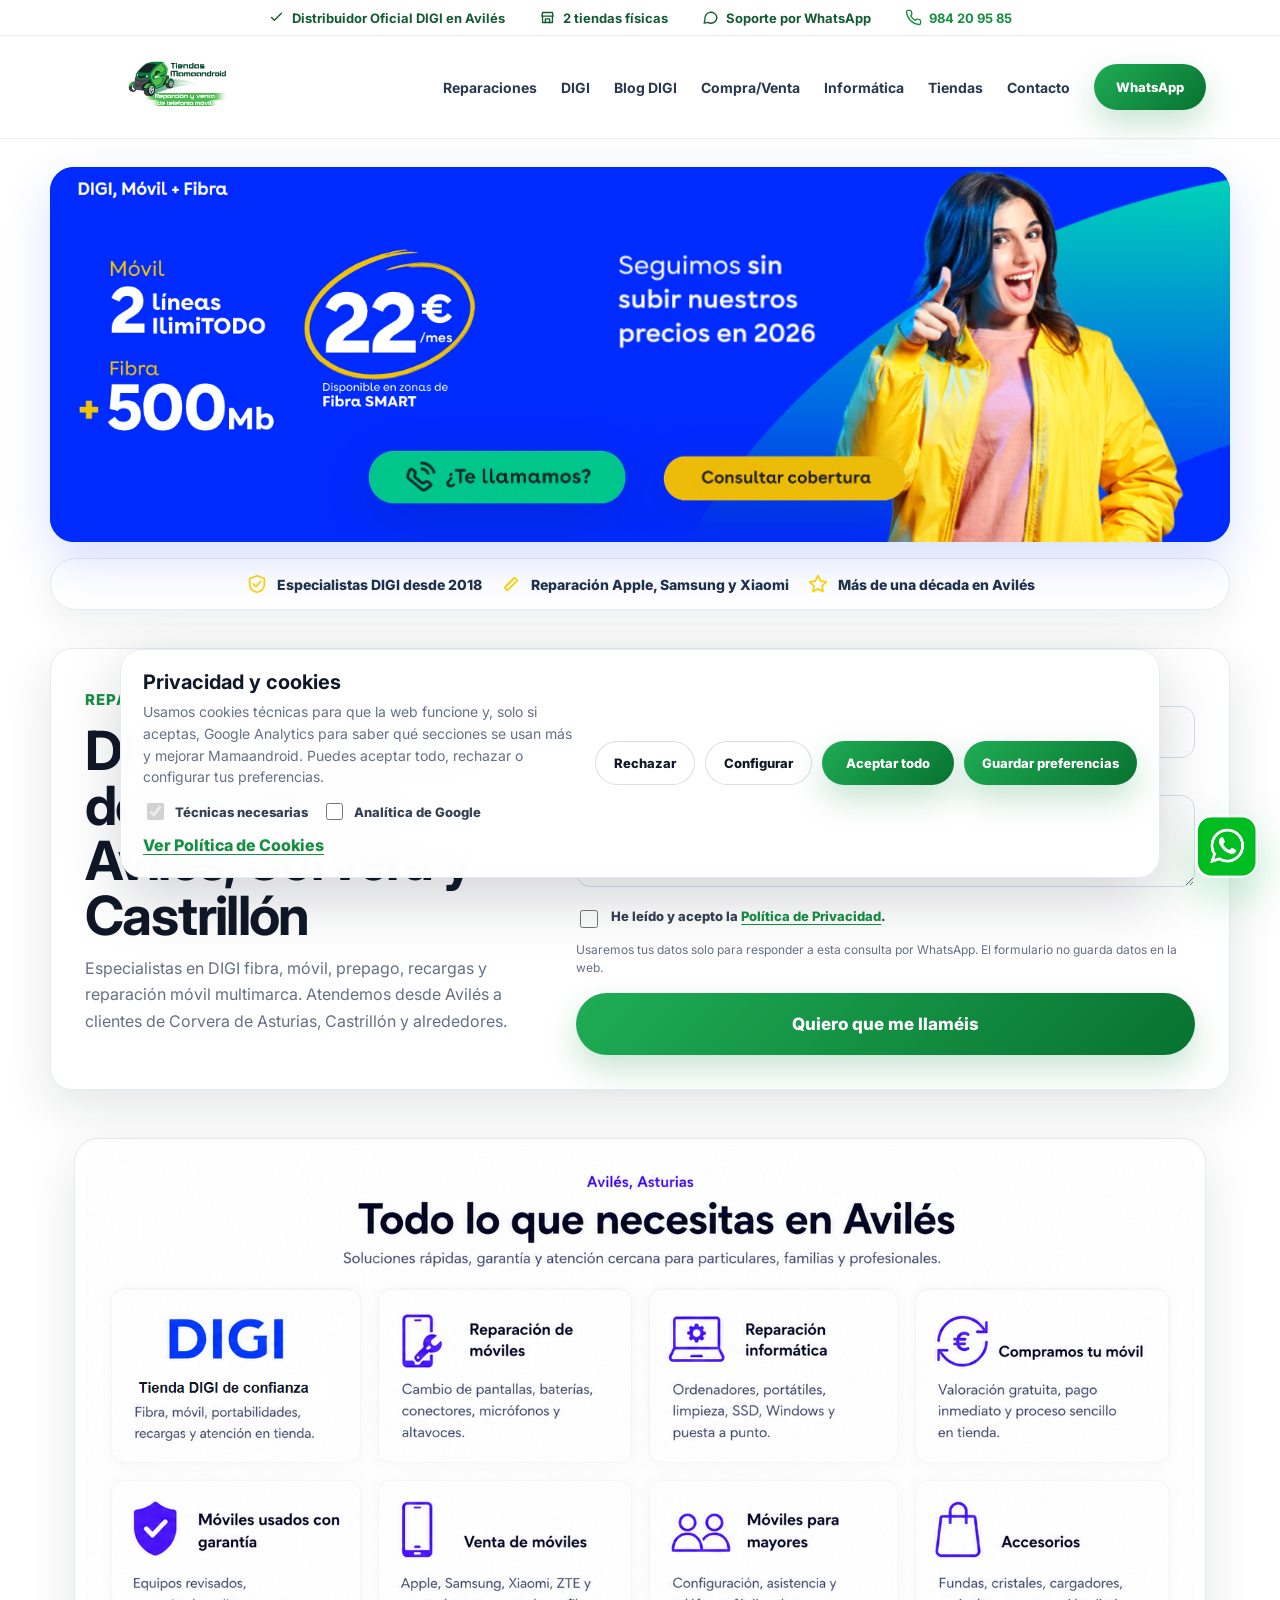
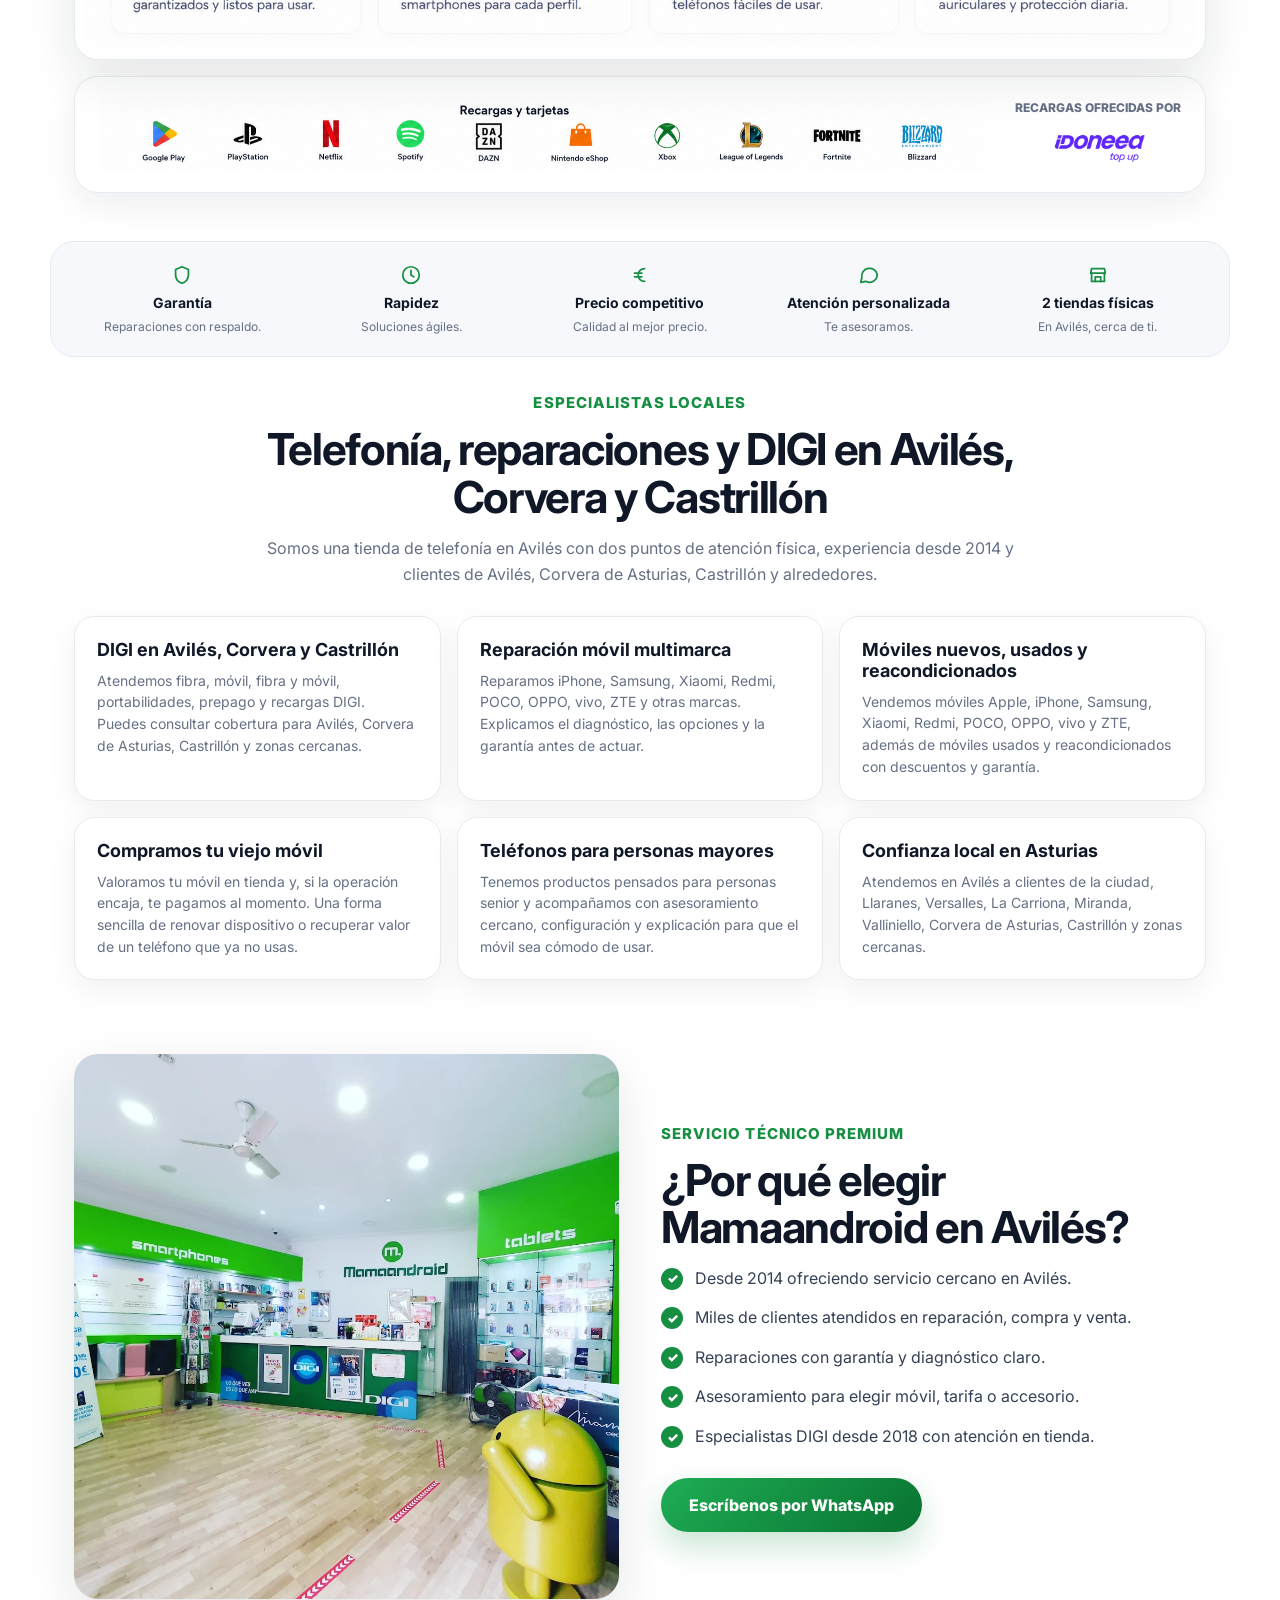
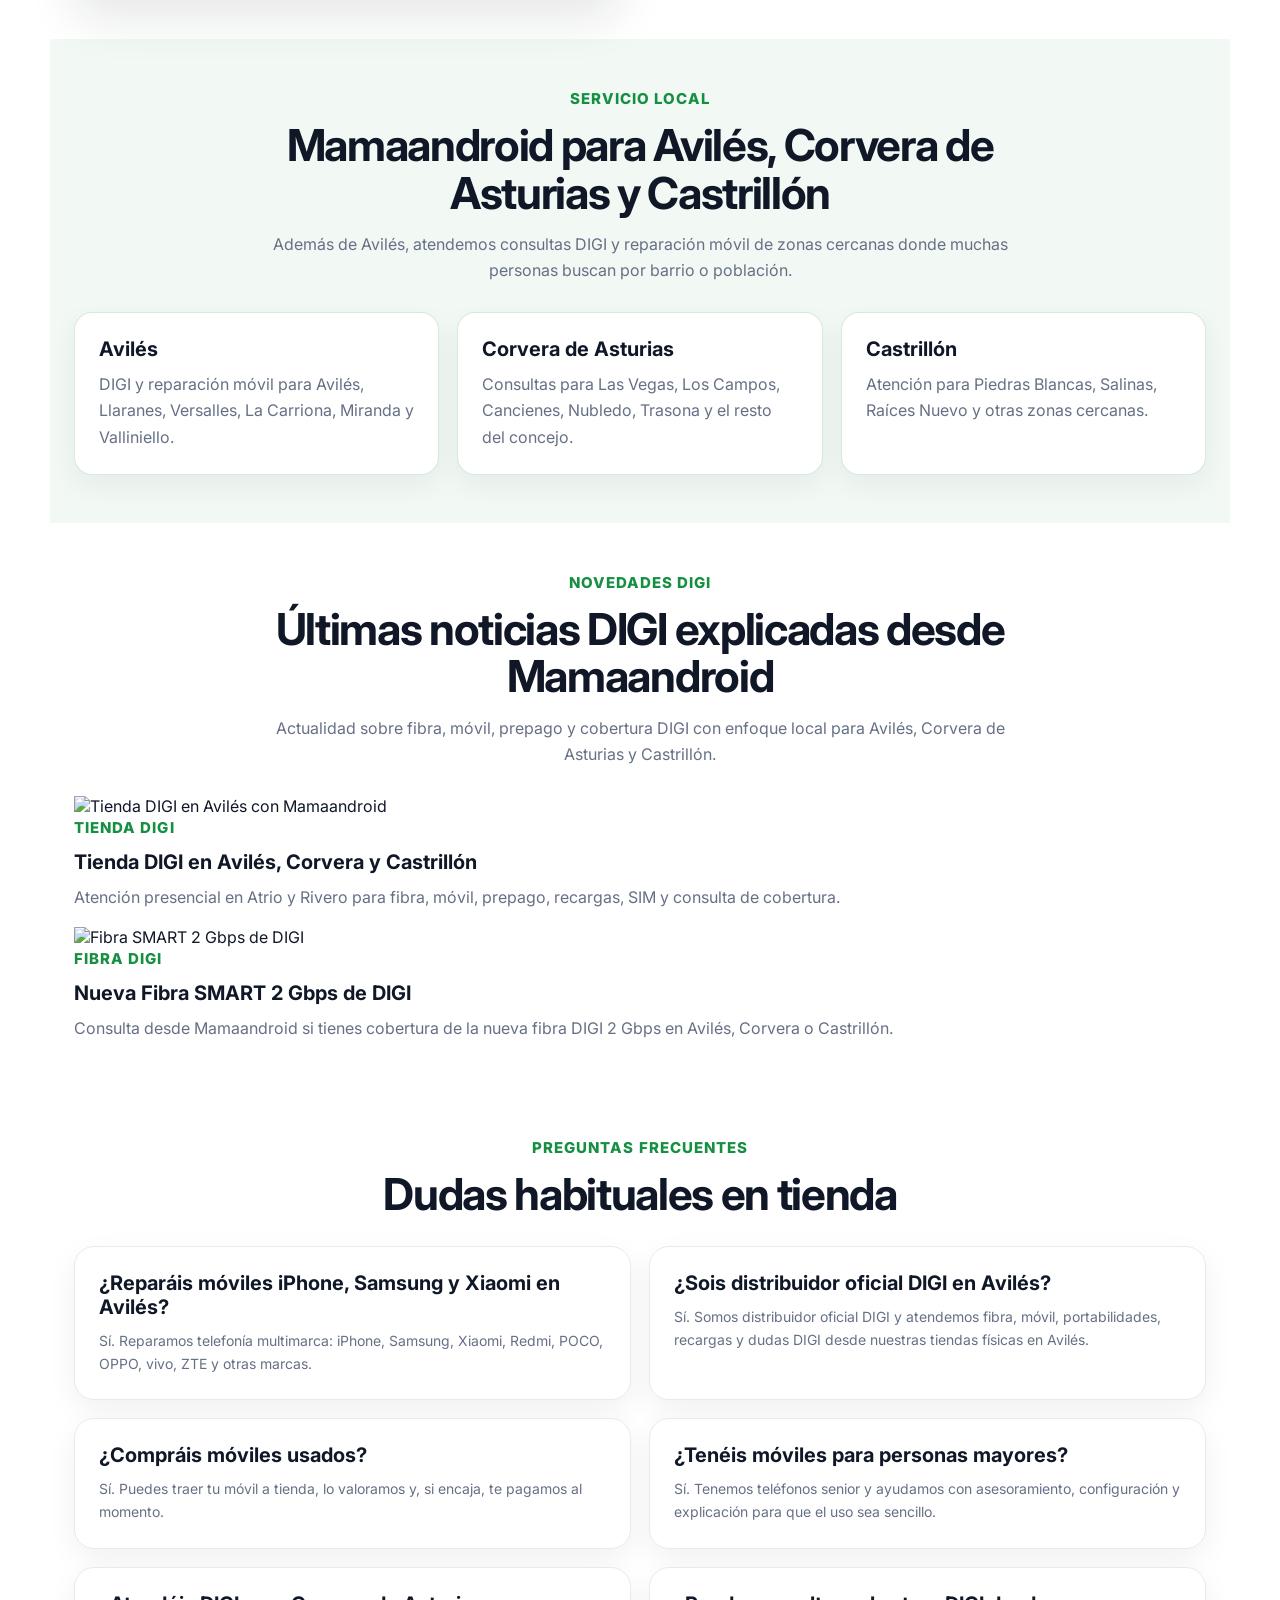
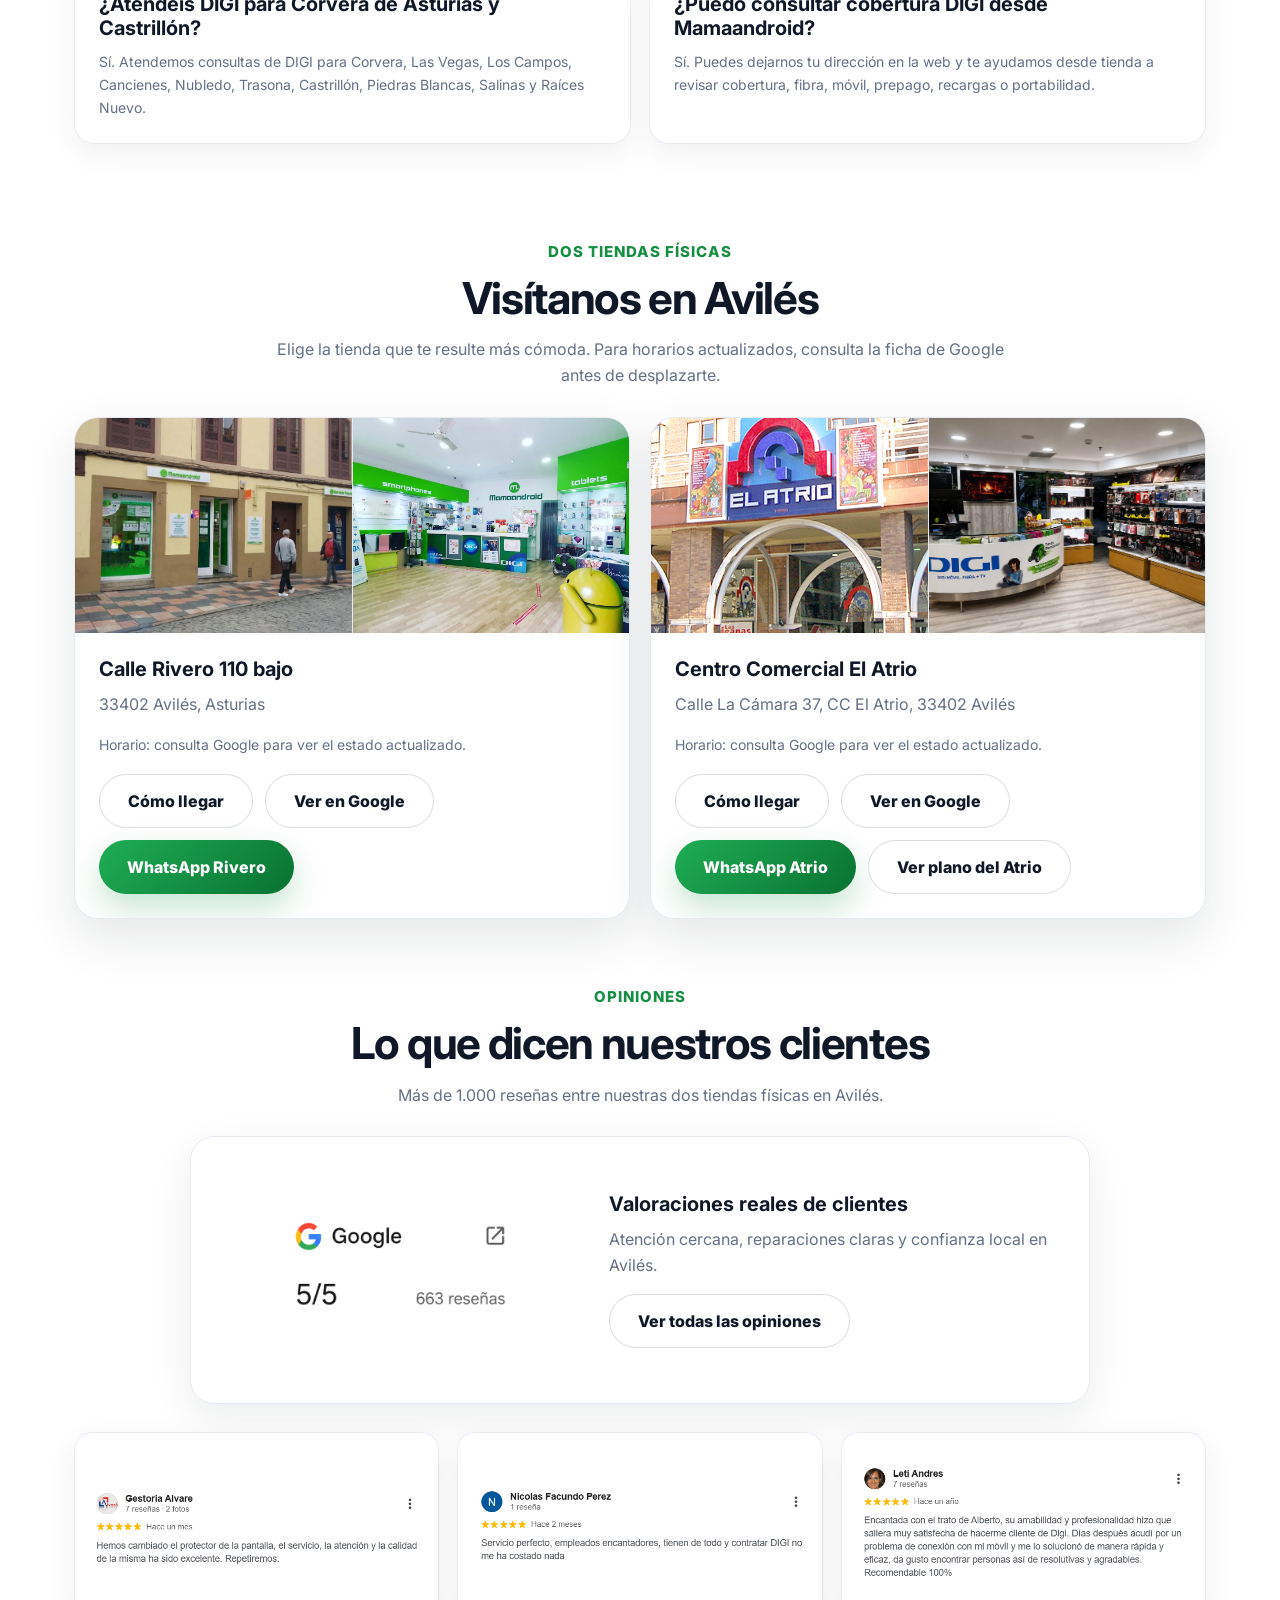
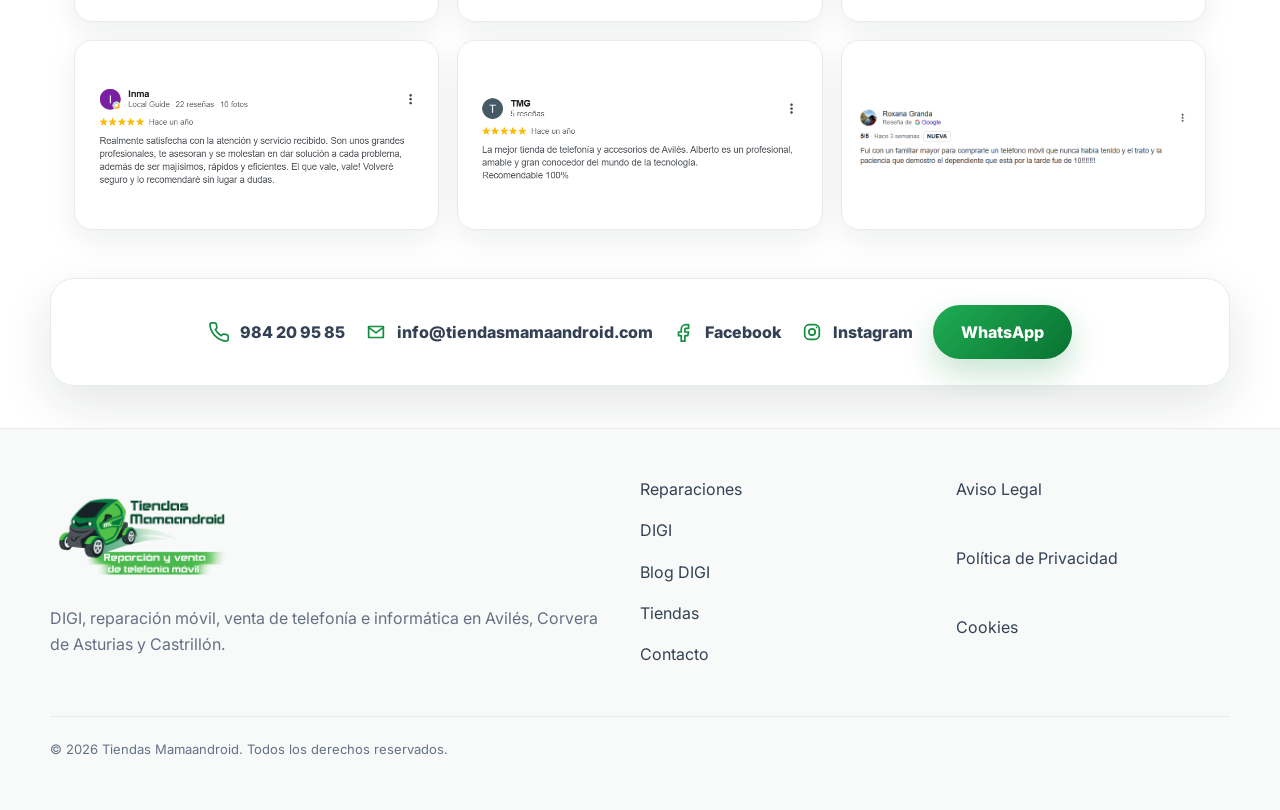
==== commit 1654c6cf: "Improve DIGI Aviles landing SEO" ====
--- a/public/index.html
+++ b/public/index.html
@@ -3,16 +3,16 @@
 <head>
   <meta charset="utf-8">
   <meta name="viewport" content="width=device-width, initial-scale=1">
-  <title>DIGI y reparación de móviles en Avilés, Corvera y Castrillón | Mamaandroid</title>
-  <meta name="description" content="Mamaandroid en Avilés: distribuidor oficial DIGI y reparación móvil multimarca para Avilés, Corvera de Asturias, Castrillón y alrededores. Fibra, móvil, prepago, recargas, portabilidades, iPhone, Samsung y Xiaomi.">
+  <title>Mamaandroid Avilés | DIGI, fibra y reparación de móviles</title>
+  <meta name="description" content="Mamaandroid Avilés: distribuidor oficial DIGI, fibra, móvil, prepago, recargas y reparación de móviles iPhone, Samsung y Xiaomi para Avilés, Corvera y Castrillón.">
   <meta name="keywords" content="reparación móviles Avilés, reparación iPhone Avilés, cambio pantalla iPhone Avilés, cambio batería iPhone Avilés, reparación Samsung Avilés, reparación Xiaomi Avilés, reparación OPPO Avilés, reparación vivo Avilés, reparación ZTE Avilés, servicio técnico móvil Avilés, distribuidor oficial DIGI Avilés, DIGI Asturias, fibra DIGI Avilés, tarifas DIGI Avilés, comprar móvil Avilés, vender móvil Avilés, móviles reacondicionados Avilés, móviles usados Avilés, móviles senior Avilés, teléfonos para mayores Avilés">
   <meta name="robots" content="index, follow">
   <link rel="canonical" href="https://tiendasmamaandroid.com/">
   <link rel="icon" type="image/png" href="assets/favicon.png">
   <link rel="apple-touch-icon" href="assets/favicon.png">
   <meta property="og:type" content="website">
-  <meta property="og:title" content="Mamaandroid | DIGI y reparación móvil en Avilés">
-  <meta property="og:description" content="DIGI, fibra, móvil, prepago, recargas y reparación móvil multimarca para Avilés, Corvera de Asturias y Castrillón.">
+  <meta property="og:title" content="Mamaandroid Avilés | DIGI y reparación móvil">
+  <meta property="og:description" content="Distribuidor oficial DIGI, fibra, móvil, recargas y reparación móvil multimarca en Avilés para Corvera y Castrillón.">
   <meta property="og:image" content="assets/digi-banner.png">
   <meta name="theme-color" content="#008f39">
   <link rel="preconnect" href="https://fonts.googleapis.com">
@@ -206,6 +206,7 @@
       <div class="menu" id="menu">
         <a href="reparacion-moviles-aviles-castrillon-corvera/">Reparaciones</a>
         <a href="digi-aviles-castrillon-corvera/">DIGI</a>
+        <a href="blog/digi/">Blog DIGI</a>
         <a href="#reparaciones">Compra/Venta</a>
         <a href="#reparaciones">Informática</a>
         <a href="#tiendas">Tiendas</a>
@@ -417,6 +418,36 @@
         <article>
           <h3>Castrillón</h3>
           <p>Atención para Piedras Blancas, Salinas, Raíces Nuevo y otras zonas cercanas.</p>
+        </article>
+      </div>
+    </section>
+
+    <section class="section">
+      <div class="section-heading">
+        <p class="eyebrow">Novedades DIGI</p>
+        <h2>Últimas noticias DIGI explicadas desde Mamaandroid</h2>
+        <p>Actualidad sobre fibra, móvil, prepago y cobertura DIGI con enfoque local para Avilés, Corvera de Asturias y Castrillón.</p>
+      </div>
+      <div class="blog-card-grid">
+        <article class="blog-card">
+          <a href="blog/digi/tienda-digi-aviles-corvera-castrillon/">
+            <img src="assets/digi-blog-aviles-oficial-zonas.png" alt="Tienda DIGI en Avilés con Mamaandroid">
+            <div>
+              <p class="eyebrow">Tienda DIGI</p>
+              <h3>Tienda DIGI en Avilés, Corvera y Castrillón</h3>
+              <p>Atención presencial en Atrio y Rivero para fibra, móvil, prepago, recargas, SIM y consulta de cobertura.</p>
+            </div>
+          </a>
+        </article>
+        <article class="blog-card">
+          <a href="blog/digi/fibra-digi-2gbps-aviles-corvera-castrillon/">
+            <img src="assets/digi-fibra-smart-2gbps.webp" alt="Fibra SMART 2 Gbps de DIGI">
+            <div>
+              <p class="eyebrow">Fibra DIGI</p>
+              <h3>Nueva Fibra SMART 2 Gbps de DIGI</h3>
+              <p>Consulta desde Mamaandroid si tienes cobertura de la nueva fibra DIGI 2 Gbps en Avilés, Corvera o Castrillón.</p>
+            </div>
+          </a>
         </article>
       </div>
     </section>
@@ -538,6 +569,7 @@
     <nav>
       <a href="reparacion-moviles-aviles-castrillon-corvera/">Reparaciones</a>
       <a href="digi-aviles-castrillon-corvera/">DIGI</a>
+      <a href="blog/digi/">Blog DIGI</a>
       <a href="#tiendas">Tiendas</a>
       <a href="#contacto">Contacto</a>
     </nav>
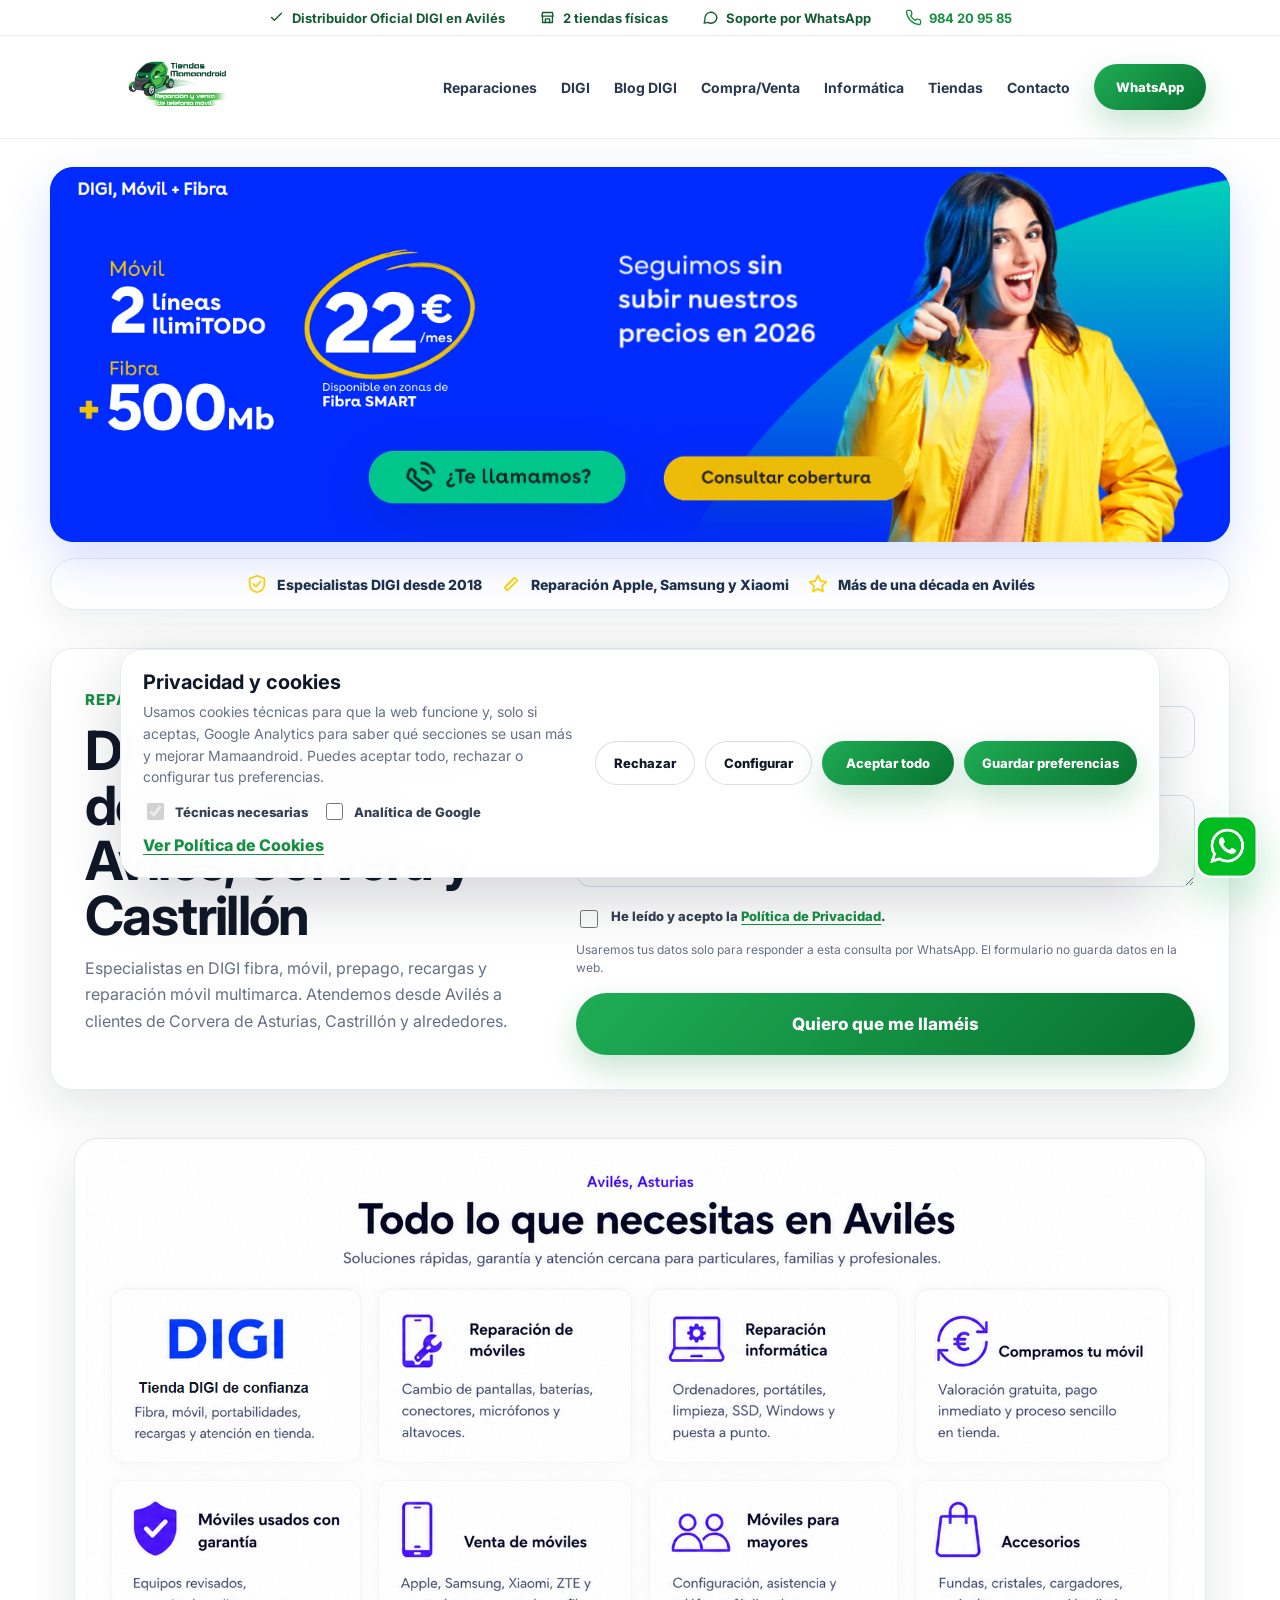
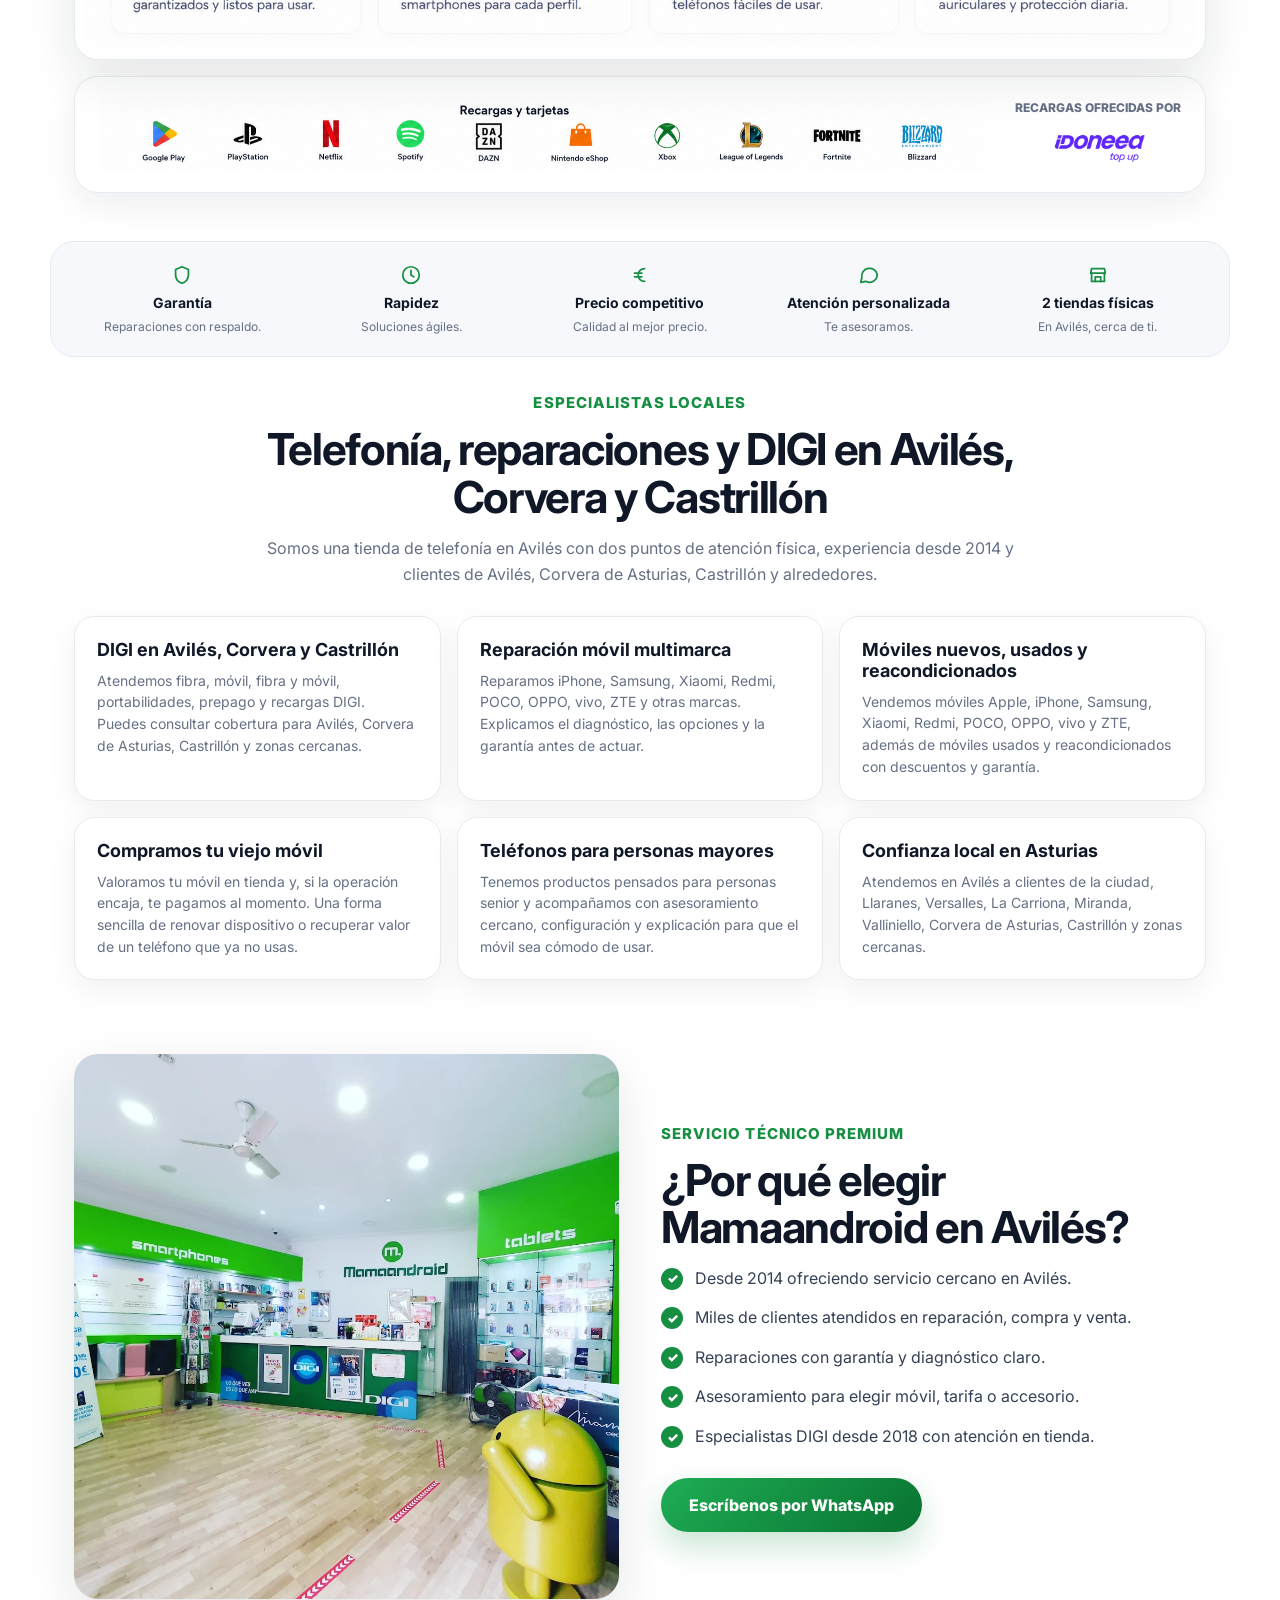
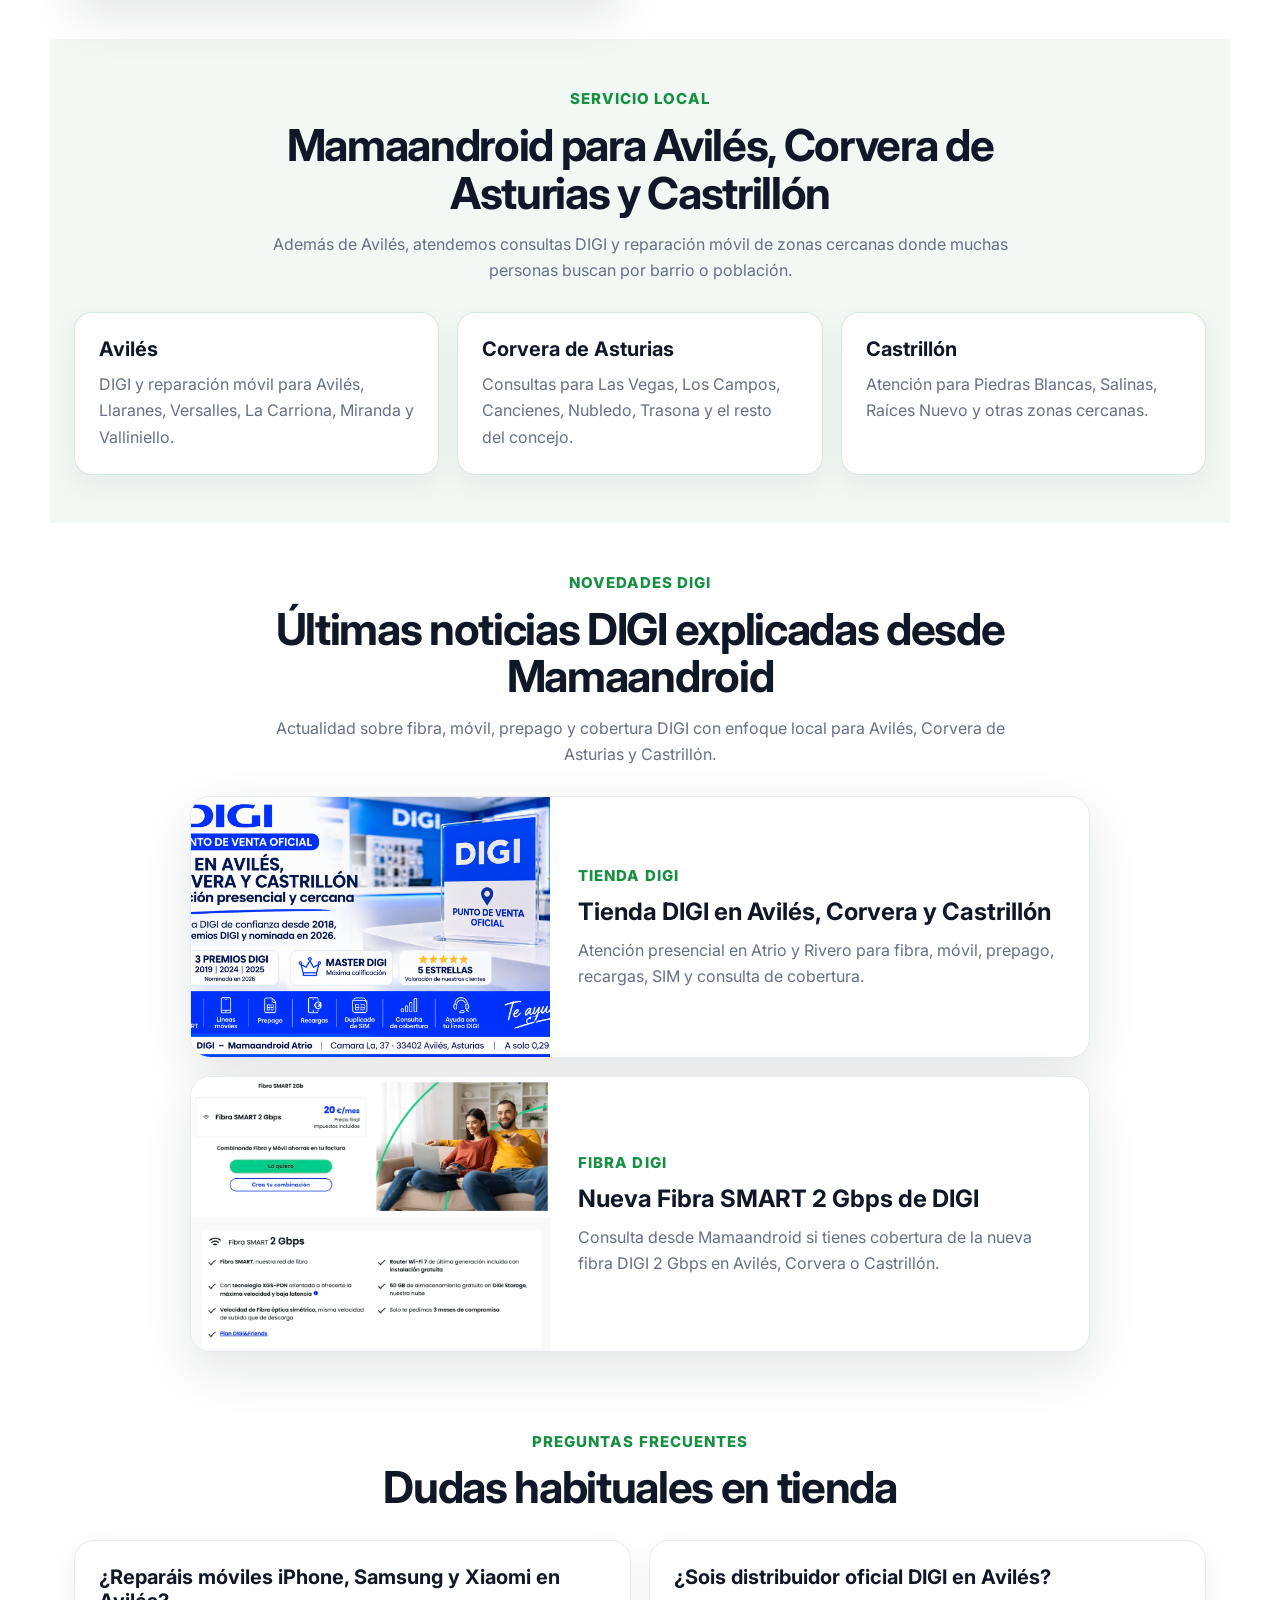
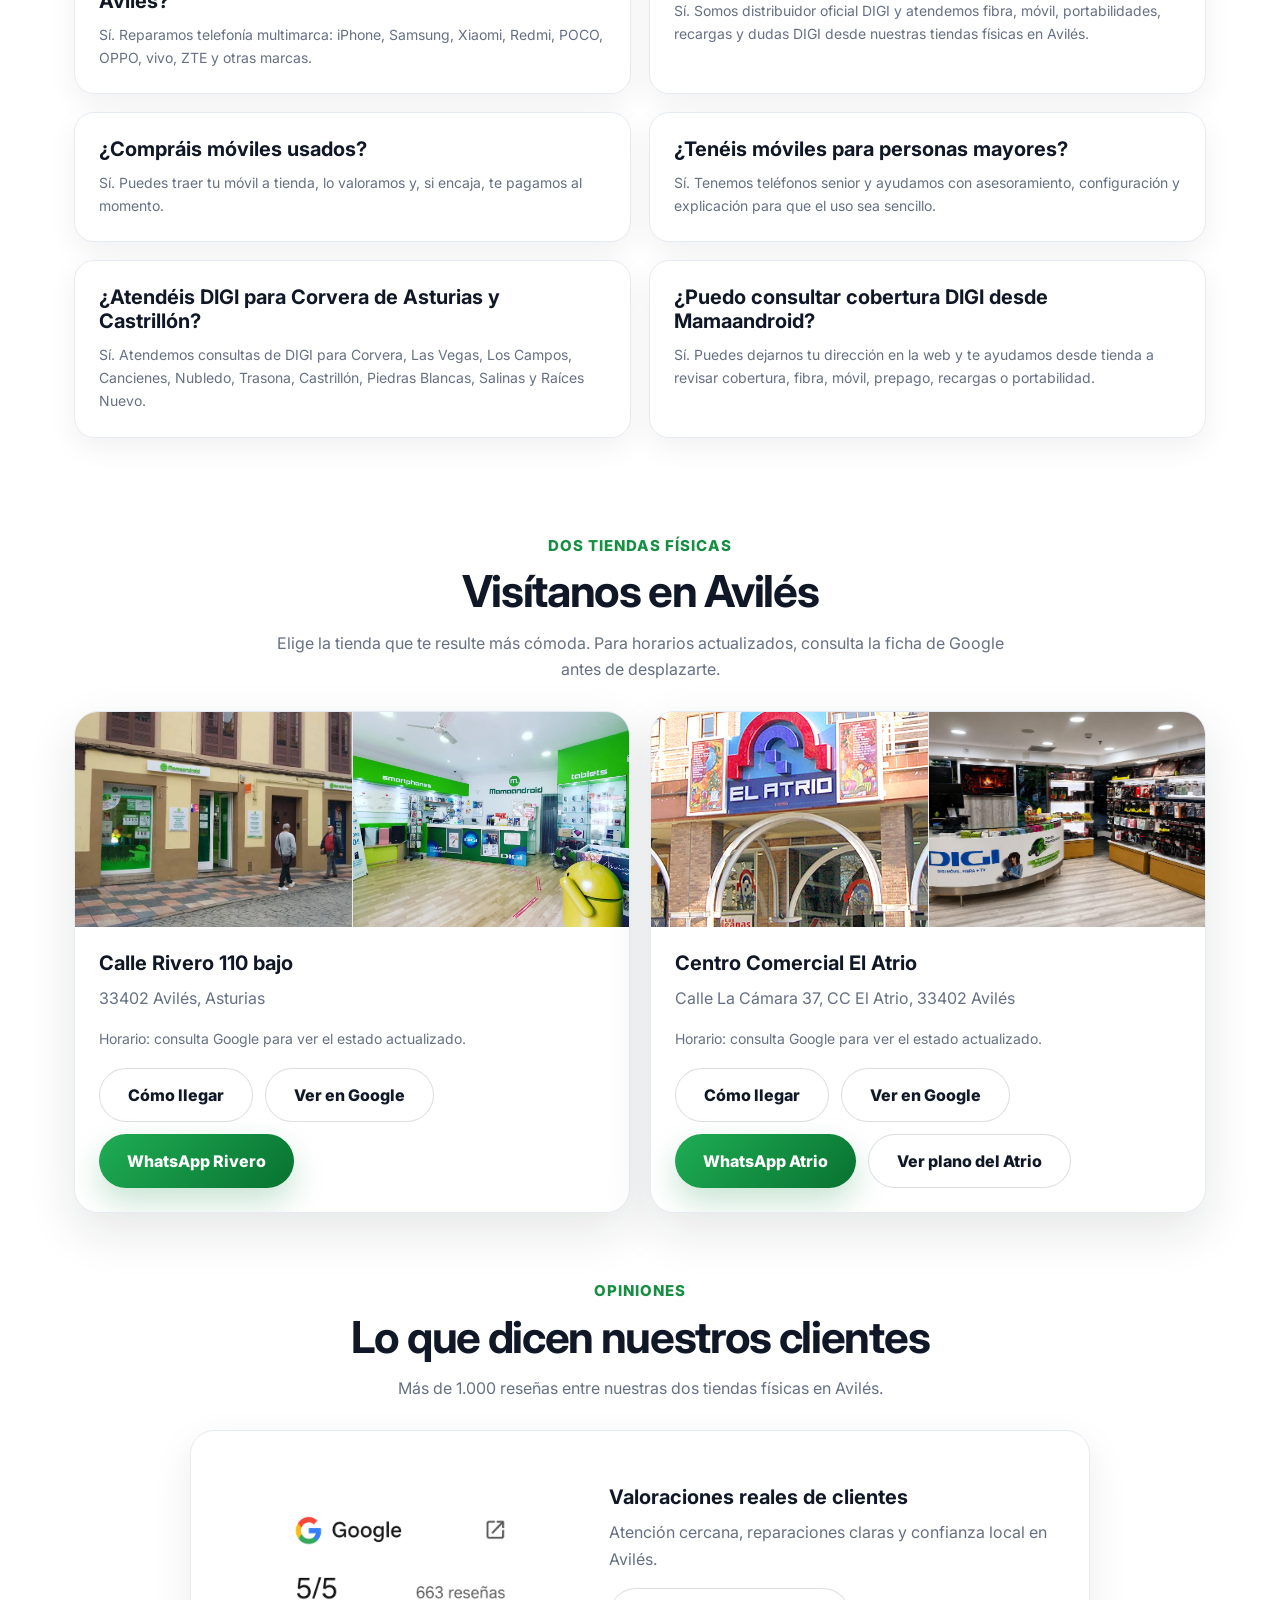
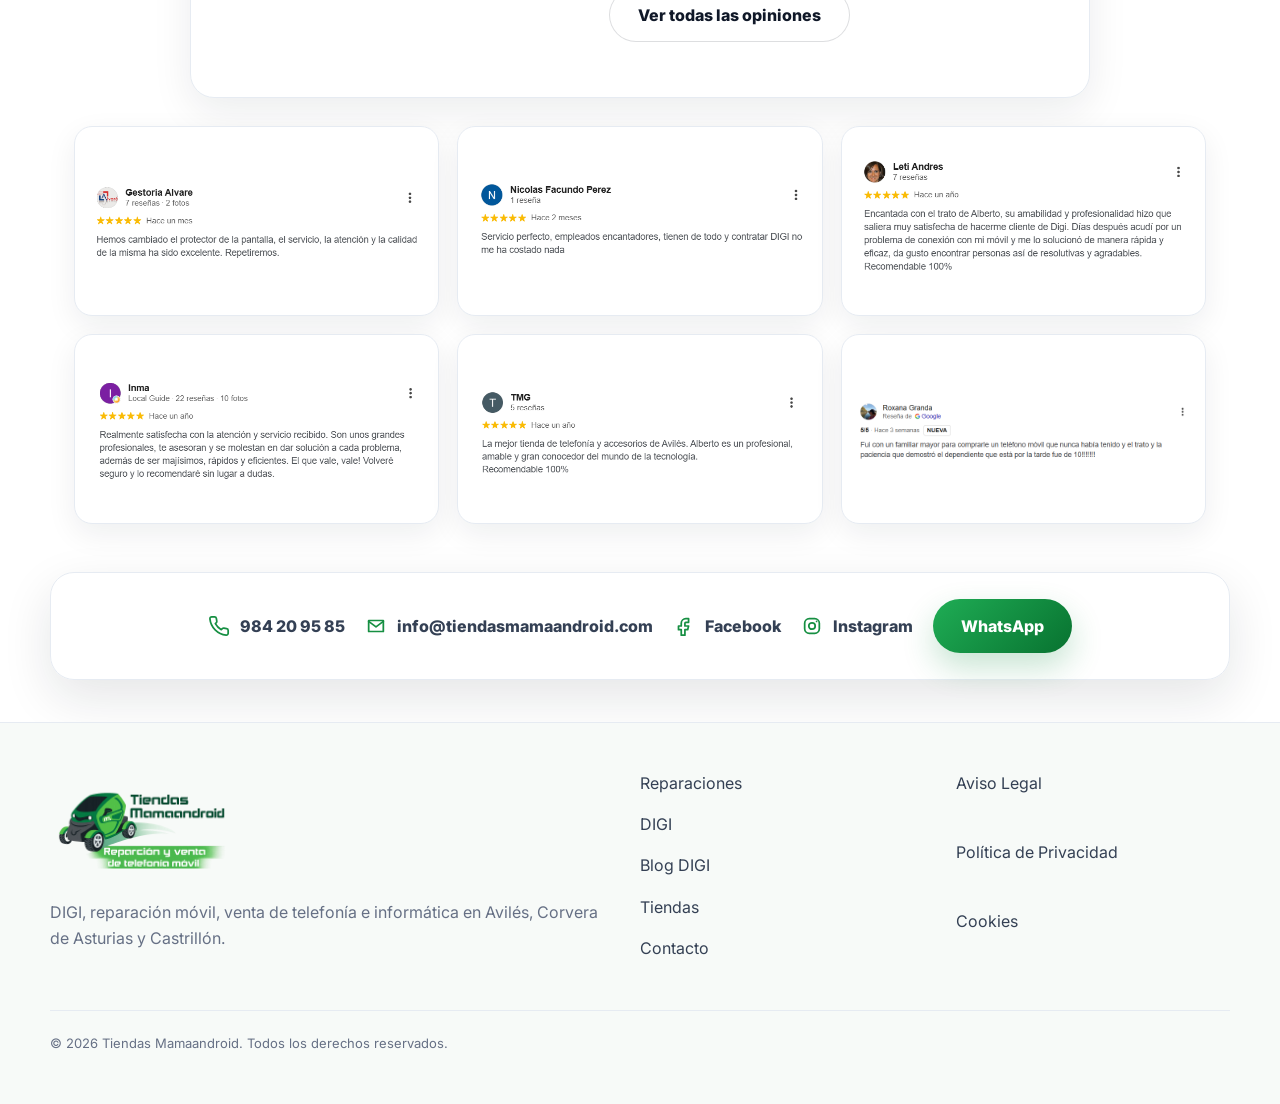
==== commit 06c4060f: "Snapshot: October SEO changes already live" ====
--- a/public/index.html
+++ b/public/index.html
@@ -3,16 +3,16 @@
 <head>
   <meta charset="utf-8">
   <meta name="viewport" content="width=device-width, initial-scale=1">
-  <title>Mamaandroid Avilés | DIGI, fibra y reparación de móviles</title>
-  <meta name="description" content="Mamaandroid Avilés: distribuidor oficial DIGI, fibra, móvil, prepago, recargas y reparación de móviles iPhone, Samsung y Xiaomi para Avilés, Corvera y Castrillón.">
+  <title>Mamaandroid Avil&eacute;s | DIGI en El Atrio y Rivero, reparaci&oacute;n de m&oacute;viles</title>
+  <meta name="description" content="Tiendas Mamaandroid en Avil&eacute;s: DIGI fibra y m&oacute;vil, recargas, prepago y reparaci&oacute;n de m&oacute;viles. Dos tiendas: CC El Atrio y Calle Rivero 110. WhatsApp.">
   <meta name="keywords" content="reparación móviles Avilés, reparación iPhone Avilés, cambio pantalla iPhone Avilés, cambio batería iPhone Avilés, reparación Samsung Avilés, reparación Xiaomi Avilés, reparación OPPO Avilés, reparación vivo Avilés, reparación ZTE Avilés, servicio técnico móvil Avilés, distribuidor oficial DIGI Avilés, DIGI Asturias, fibra DIGI Avilés, tarifas DIGI Avilés, comprar móvil Avilés, vender móvil Avilés, móviles reacondicionados Avilés, móviles usados Avilés, móviles senior Avilés, teléfonos para mayores Avilés">
   <meta name="robots" content="index, follow">
   <link rel="canonical" href="https://tiendasmamaandroid.com/">
   <link rel="icon" type="image/png" href="assets/favicon.png">
   <link rel="apple-touch-icon" href="assets/favicon.png">
   <meta property="og:type" content="website">
-  <meta property="og:title" content="Mamaandroid Avilés | DIGI y reparación móvil">
-  <meta property="og:description" content="Distribuidor oficial DIGI, fibra, móvil, recargas y reparación móvil multimarca en Avilés para Corvera y Castrillón.">
+  <meta property="og:title" content="Mamaandroid Avil&eacute;s | DIGI y reparaci&oacute;n m&oacute;vil">
+  <meta property="og:description" content="DIGI, fibra, m&oacute;vil, recargas y reparaci&oacute;n de m&oacute;viles en Avil&eacute;s. Ven a CC El Atrio o Calle Rivero 110.">
   <meta property="og:image" content="assets/digi-banner.png">
   <meta name="theme-color" content="#008f39">
   <link rel="preconnect" href="https://fonts.googleapis.com">
--- a/public/styles.css
+++ b/public/styles.css
@@ -860,6 +860,150 @@
 .faq-grid p {
   margin-bottom: 0;
   font-size: 14px;
+}
+
+.blog-index-hero img,
+.article-hero img {
+  background: #ecfff4;
+}
+
+.blog-card-grid {
+  display: grid;
+  grid-template-columns: minmax(0, 1fr);
+  gap: 18px;
+  max-width: 900px;
+  margin: 0 auto;
+}
+
+.blog-card {
+  overflow: hidden;
+  background: var(--white);
+  border: 1px solid var(--line);
+  border-radius: 20px;
+  box-shadow: var(--shadow);
+}
+
+.blog-card a {
+  display: grid;
+  grid-template-columns: minmax(260px, .8fr) minmax(0, 1.2fr);
+  gap: 0;
+  min-height: 260px;
+}
+
+.blog-card img {
+  width: 100%;
+  height: 100%;
+  object-fit: cover;
+  background: #ecfff4;
+}
+
+.blog-card div {
+  display: grid;
+  align-content: center;
+  padding: 28px;
+}
+
+.blog-card h3 {
+  font-size: 24px;
+  line-height: 1.18;
+}
+
+.blog-card p:last-child {
+  margin-bottom: 0;
+}
+
+.blog-article .article-hero {
+  align-items: start;
+}
+
+.article-content {
+  max-width: 920px;
+  margin: 0 auto;
+  padding: 22px 24px 56px;
+}
+
+.article-content > section {
+  margin-top: 34px;
+}
+
+.article-content h2 {
+  font-size: clamp(26px, 3.3vw, 36px);
+  letter-spacing: -.02em;
+}
+
+.article-content p,
+.article-content li {
+  color: #344054;
+  font-size: 18px;
+  line-height: 1.75;
+}
+
+.article-date {
+  margin-bottom: 26px;
+  color: var(--muted);
+  font-size: 14px;
+  font-weight: 800;
+}
+
+.article-image {
+  margin: 28px 0 0;
+}
+
+.article-image img {
+  width: 100%;
+  border: 1px solid var(--line);
+  border-radius: 20px;
+  background: #ecfff4;
+  box-shadow: 0 14px 38px rgba(16, 24, 40, .08);
+}
+
+.article-image figcaption {
+  margin-top: 10px;
+  color: var(--muted);
+  font-size: 13px;
+  font-weight: 700;
+  line-height: 1.5;
+}
+
+.local-seo-copy {
+  padding: 26px;
+  background: #f2f9f5;
+  border: 1px solid rgba(22, 143, 66, .18);
+  border-radius: 20px;
+}
+
+.source-note {
+  padding: 22px;
+  background: #fbfcff;
+  border: 1px solid var(--line);
+  border-radius: 18px;
+}
+
+.source-note a {
+  color: var(--green);
+  font-weight: 800;
+  text-decoration: underline;
+  text-underline-offset: 3px;
+}
+
+.article-cta {
+  display: grid;
+  grid-template-columns: minmax(0, 1fr) auto;
+  gap: 22px;
+  align-items: center;
+  padding: 28px;
+  background: #0f3d27;
+  border-radius: 22px;
+  box-shadow: 0 16px 40px rgba(15, 61, 39, .18);
+}
+
+.article-cta h2,
+.article-cta p {
+  color: var(--white);
+}
+
+.article-cta .eyebrow {
+  color: #b9f4cd;
 }
 
 .contact-strip {
@@ -1161,6 +1305,8 @@
   .split,
   .rating-summary,
   .strength-grid,
+  .blog-card a,
+  .article-cta,
   .store-grid,
   .local-grid,
   .faq-grid {
@@ -1418,9 +1564,40 @@
   }
 
   .strength-grid article,
+  .blog-card,
   .faq-grid article {
     padding: 18px;
     border-radius: 16px;
+  }
+
+  .blog-card {
+    padding: 0;
+  }
+
+  .blog-card a {
+    min-height: 0;
+  }
+
+  .blog-card img {
+    height: auto;
+  }
+
+  .blog-card div,
+  .article-content,
+  .article-cta,
+  .local-seo-copy,
+  .source-note {
+    padding: 18px;
+  }
+
+  .blog-card h3 {
+    font-size: 20px;
+  }
+
+  .article-content p,
+  .article-content li {
+    font-size: 16px;
+    line-height: 1.65;
   }
 
   .split.section {
